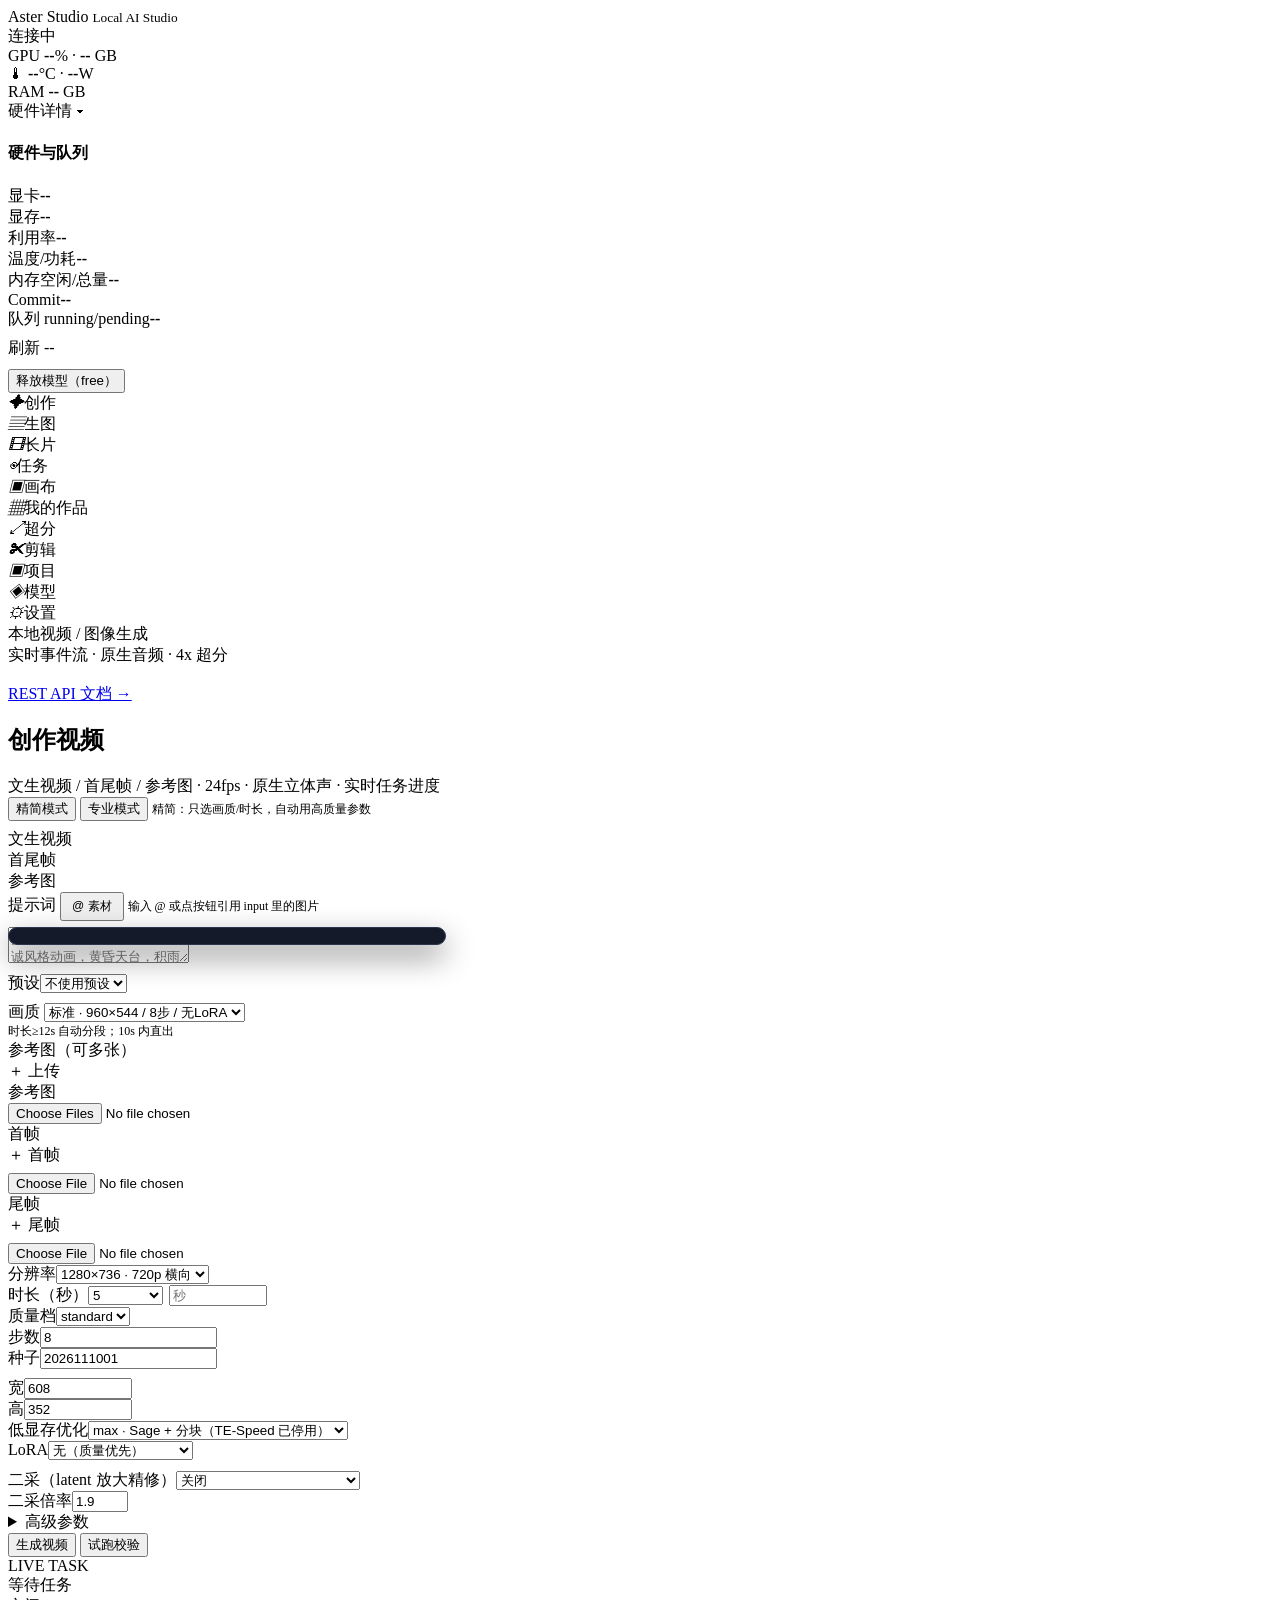
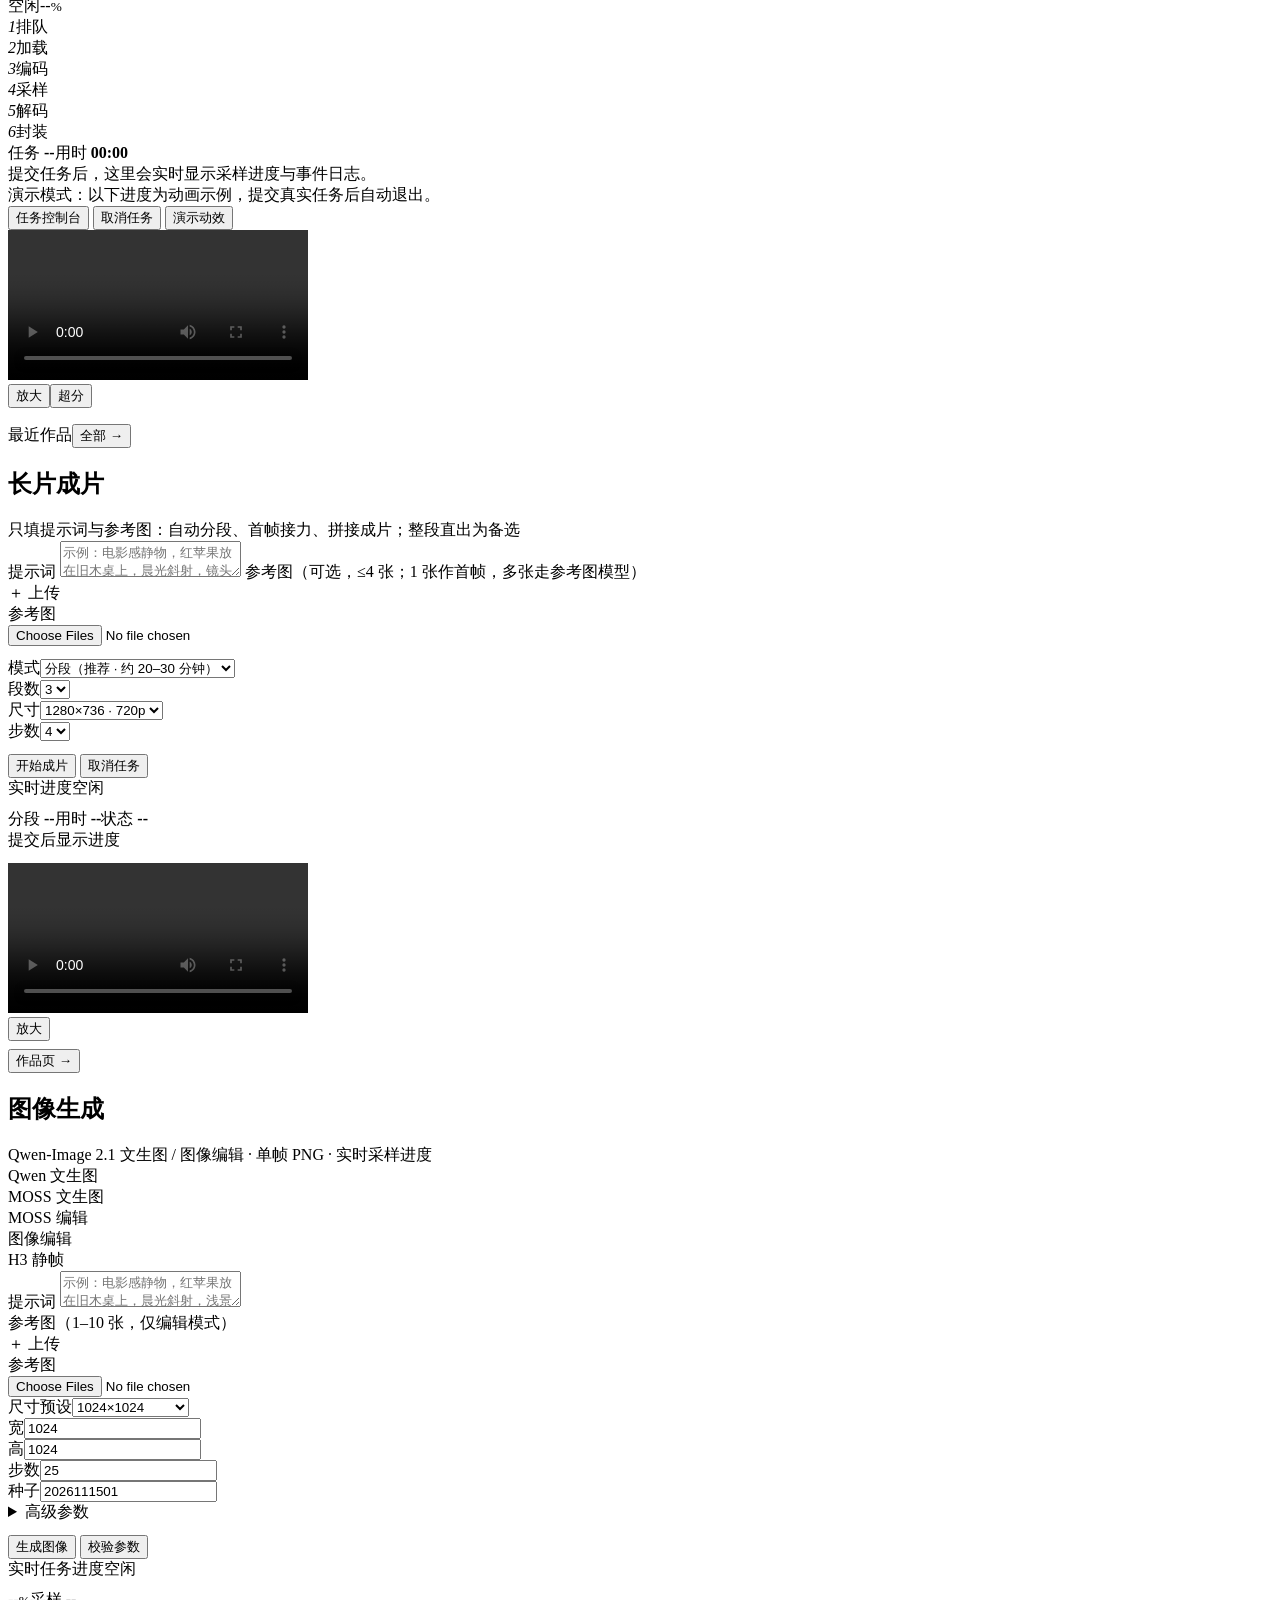
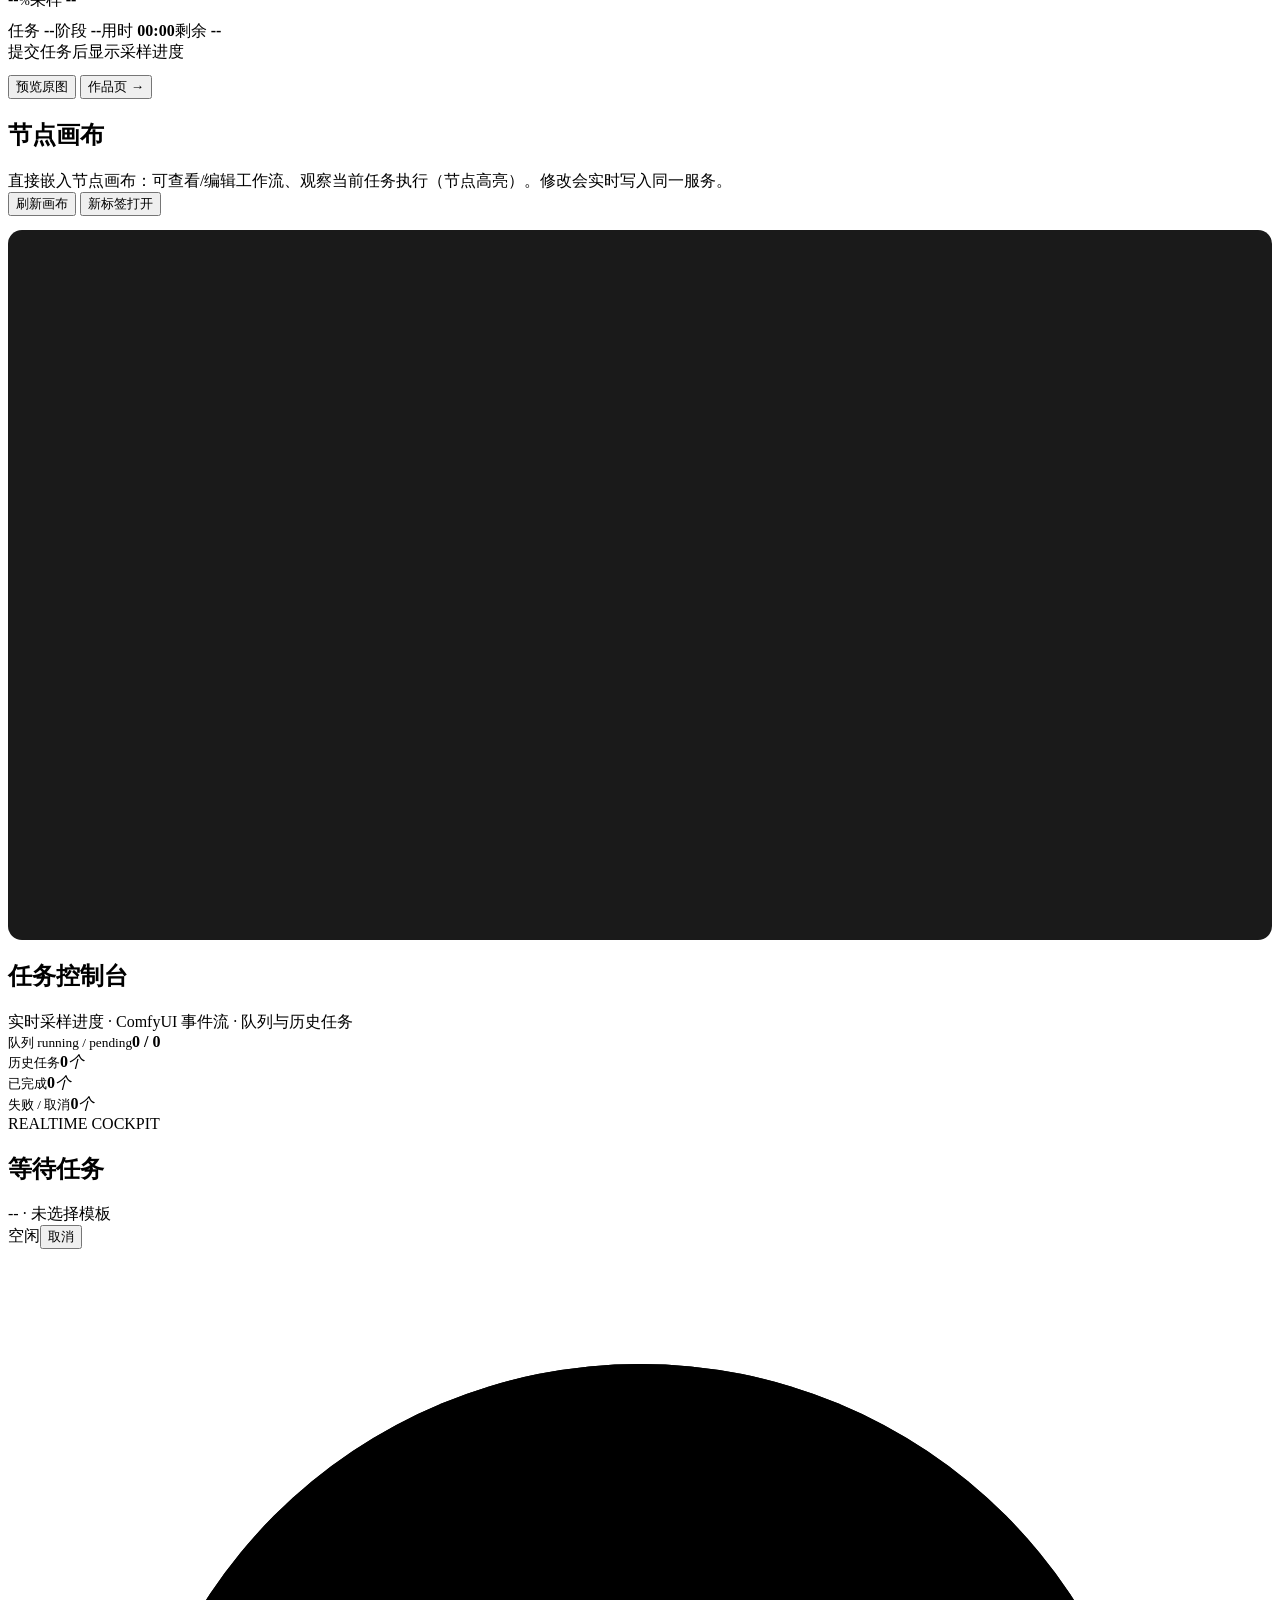
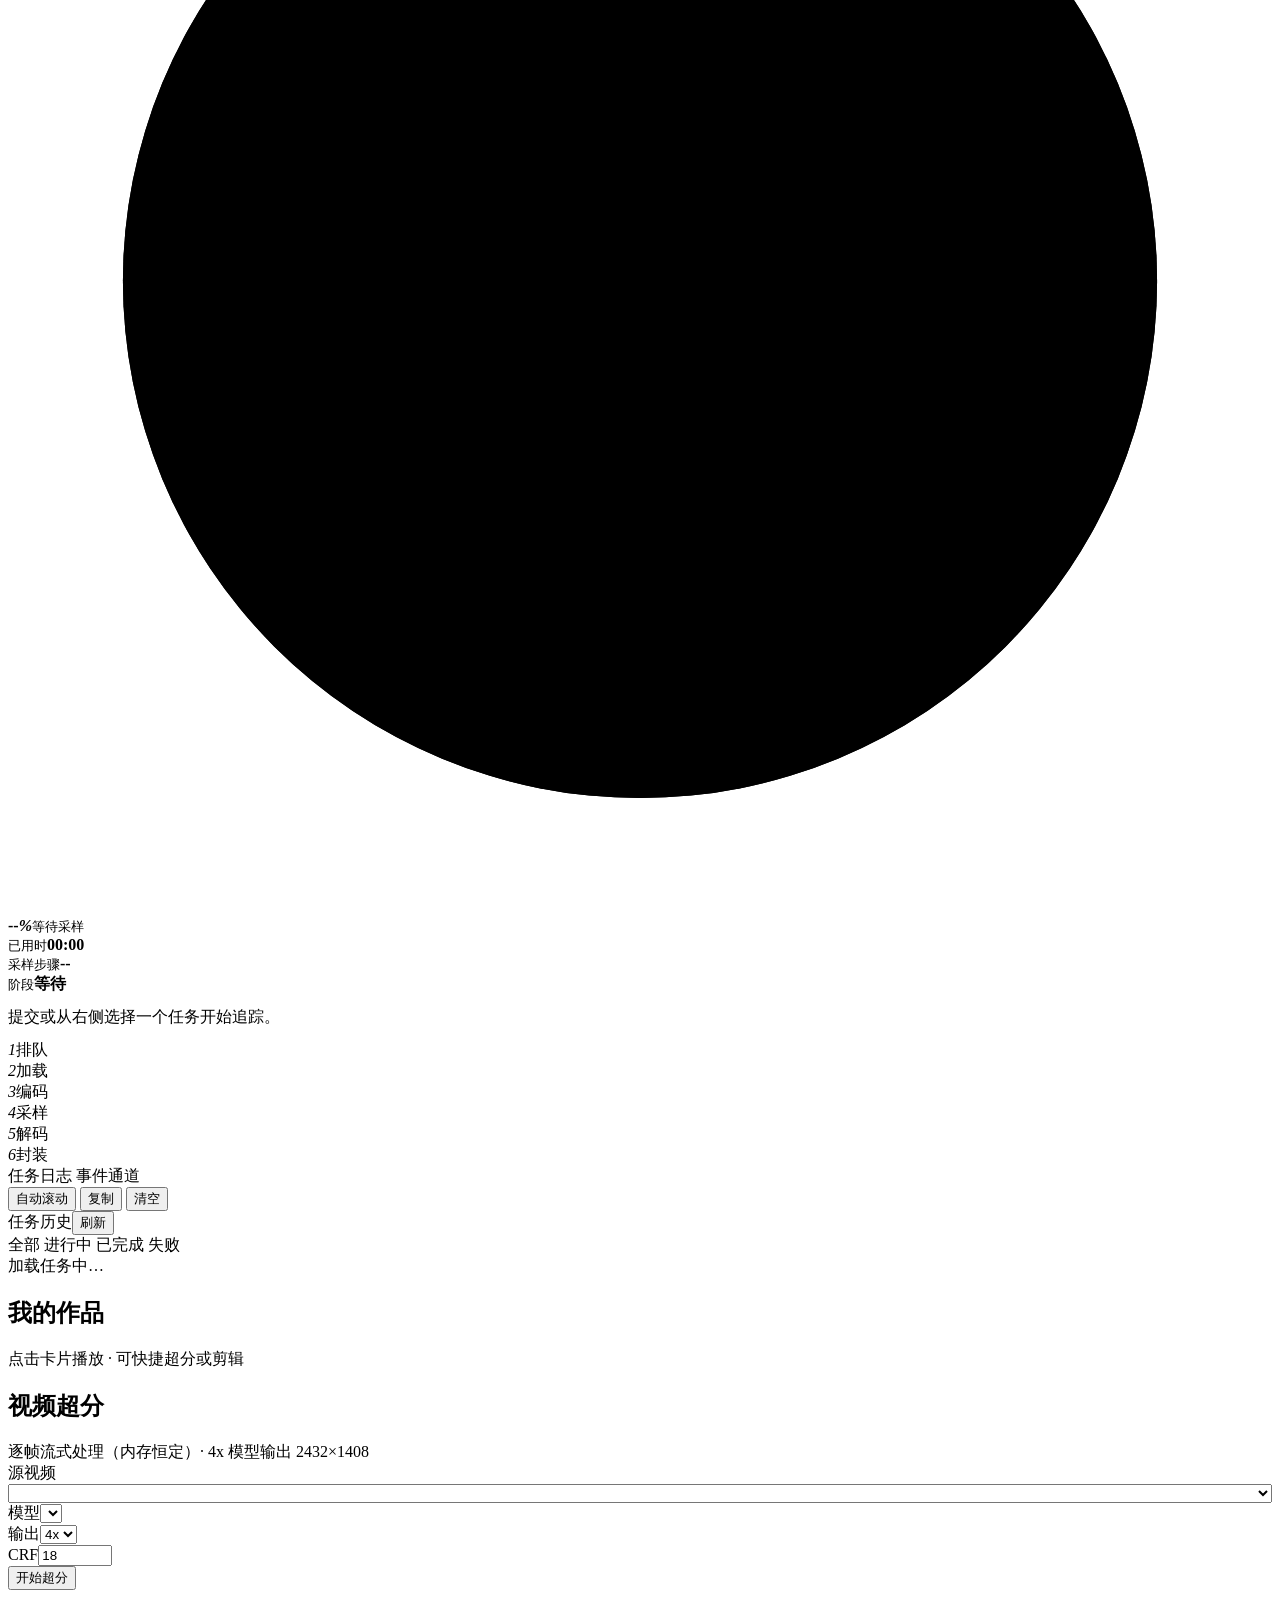
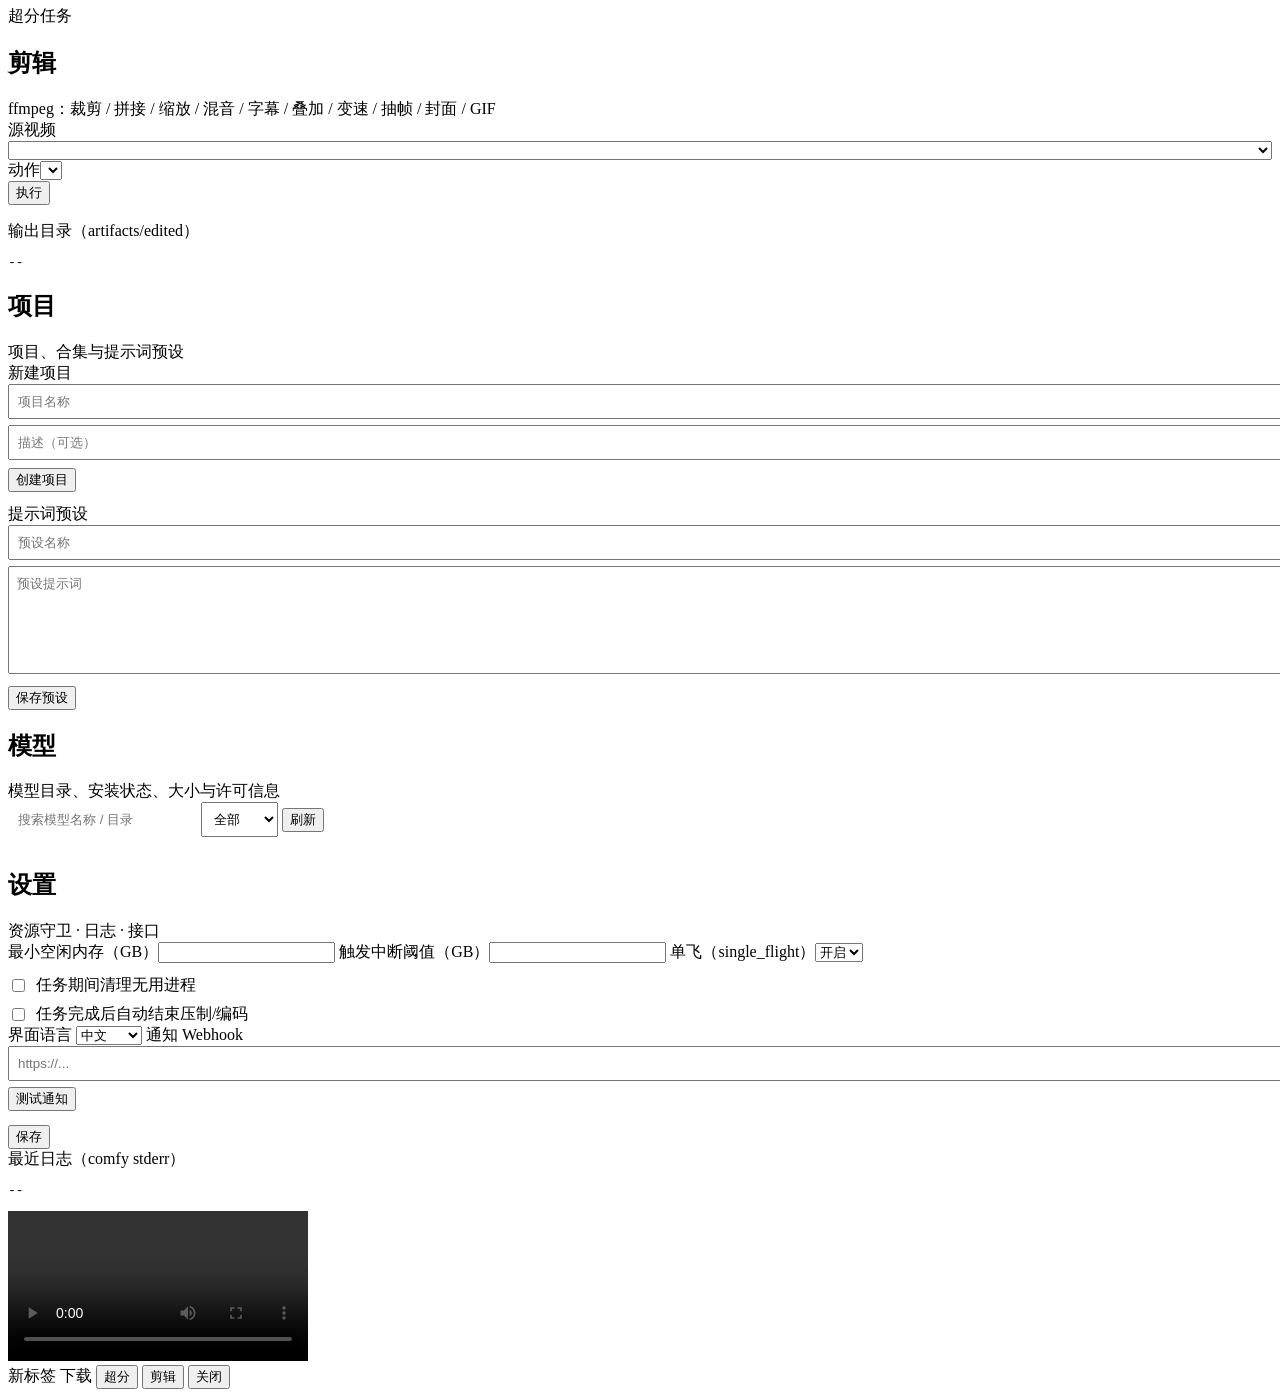
==== webapp/studio.html @ fa9f696c "Add modular frontend, priority queue, model marketplace, projects, presets, i18n and notifications" ====
<!DOCTYPE html>
<html lang="zh-CN">
<head>
<meta charset="utf-8">
<meta name="viewport" content="width=device-width,initial-scale=1">
<title>Aster Studio · 本地生成工作台</title>
<link rel="icon" href="data:image/svg+xml,%3Csvg xmlns='http://www.w3.org/2000/svg' viewBox='0 0 64 64'%3E%3Cdefs%3E%3ClinearGradient id='g' x1='0' y1='0' x2='1' y2='1'%3E%3Cstop stop-color='%236c5ce7'/%3E%3Cstop offset='1' stop-color='%234f8cff'/%3E%3C/linearGradient%3E%3C/defs%3E%3Crect width='64' height='64' rx='16' fill='url(%23g)'/%3E%3Cpath d='M25 20l20 12-20 12z' fill='white'/%3E%3C/svg%3E">
<link rel="stylesheet" href="/static/studio.css">
</head>
<body>
<header>
  <div class="hwrap">
    <div class="logo"><i></i>Aster Studio <small>Local AI Studio</small></div>
    <div class="hw">
      <div class="pill"><span class="dot" id="stDot"></span><span id="stText">连接中</span></div>
      <div class="pill" id="taskPill" style="display:none" onclick="setTab('tasks')"><span class="minispin"></span><b id="taskPillText">生成中</b></div>
      <div class="pill">GPU <b id="gUtil">--</b>% · <b id="gVram">--</b> GB</div>
      <div class="pill tempPill">🌡 <b id="gTemp">--</b>°C · <b id="gPower">--</b>W</div>
      <div class="pill">RAM <b id="gRam">--</b> GB</div>
      <div class="pill hwbtn" onclick="document.getElementById('hwpanel').classList.toggle('on')">硬件详情 ▾</div>
      <div class="pill" id="taskStatusPill" style="display:none;cursor:pointer" onclick="setTab('tasks')">任务 <b id="taskStatusText">--</b></div>
    </div>
  </div>
  <div class="hwpanel" id="hwpanel">
    <h4>硬件与队列</h4>
    <div class="hwrow"><span>显卡</span><b id="hpName">--</b></div>
    <div class="hwrow"><span>显存</span><b id="hpVram">--</b></div>
    <div class="hwrow"><span>利用率</span><b id="hpUtil">--</b></div>
    <div class="hwrow"><span>温度/功耗</span><b id="hpTP">--</b></div>
    <div class="hwrow"><span>内存空闲/总量</span><b id="hpRam">--</b></div>
    <div class="hwrow"><span>Commit</span><b id="hpCommit">--</b></div>
    <div class="hwrow"><span>队列 running/pending</span><b id="hpQueue">--</b></div>
    <div class="bar"><i id="hpBar"></i></div>
    <div class="muted" style="margin-top:8px">刷新 <span id="hpTime">--</span></div>
    <div class="row" style="margin-top:10px"><button class="btn sm" onclick="freeModels()">释放模型（free）</button><span class="muted" id="freeMsg"></span></div>
  </div>
</header>

<div class="app">
  <nav class="side">
    <div class="item on" data-tab="create"><em>✦</em>创作</div>
    <div class="item" data-tab="image"><em>▤</em>生图</div>
      <div class="item" data-tab="film"><em>🎞</em>长片</div>
    <div class="item" data-tab="tasks"><em>◉</em>任务<span class="navdot" id="navDot"></span></div>
    <div class="item" data-tab="canvas"><em>▣</em>画布</div>
    <div class="item" data-tab="gallery"><em>▦</em>我的作品</div>
    <div class="item" data-tab="upscale"><em>⤢</em>超分</div>
    <div class="item" data-tab="edit"><em>✂</em>剪辑</div>
    <div class="item" data-tab="projects"><em>▣</em>项目</div>
    <div class="item" data-tab="models"><em>◈</em>模型</div>
    <div class="item" data-tab="settings"><em>⚙</em>设置</div>
    <div class="hint">本地视频 / 图像生成<br>实时事件流 · 原生音频 · 4x 超分<br><br><a href="/docs" target="_blank">REST API 文档 →</a></div>
  </nav>
  <main>
    <!-- 创作 -->
    <section class="view on" id="view-create">
      <h1>创作视频</h1>
      <div class="sub">文生视频 / 首尾帧 / 参考图 · 24fps · 原生立体声 · 实时任务进度</div>
      <div class="grid2">
        <div class="card">
          <div class="row" id="uiMode" style="margin-bottom:8px">
            <button class="btn primary" type="button" data-ui="simple">精简模式</button>
            <button class="btn" type="button" data-ui="advanced">专业模式</button>
            <span class="muted" style="font-size:12px">精简：只选画质/时长，自动用高质量参数</span>
          </div>
          <div class="modes">
            <div class="m on" data-mode="t2v">文生视频</div>
            <div class="m" data-mode="fl2v">首尾帧</div>
            <div class="m" data-mode="r2v">参考图</div>
          </div>
          <div class="row" style="align-items:center;margin-bottom:6px">
            <label class="lab" style="margin:0">提示词</label>
            <button class="btn" id="atBtn" type="button" style="padding:4px 10px;font-size:12px">@ 素材</button>
            <span class="muted" style="font-size:12px">输入 @ 或点按钮引用 input 里的图片</span>
          </div>
          <div id="atPop" class="hidden" style="position:fixed;z-index:80;width:420px;max-height:260px;overflow:auto;background:#151a2b;border:1px solid #2c3550;border-radius:10px;padding:8px;display:grid;grid-template-columns:repeat(3,1fr);gap:8px;box-shadow:0 12px 30px rgba(0,0,0,.45)"></div>
          <textarea id="prompt" oninput="maybeAt()" onkeyup="maybeAt()" placeholder="描述你想要的画面：如 新海诚风格动画，黄昏天台，积雨云与夕阳光束，白裙少女倚栏远望，镜头缓慢推进…"></textarea>
          <div class="chips" id="chips"></div>
          <div class="row" style="margin-top:6px"><label class="lab" style="margin:0">预设</label><select id="presetSel" style="flex:1"><option value="">不使用预设</option></select></div>
          <div id="simpleRow" class="dgrid" style="margin-top:8px">
            <div><label class="lab">画质</label>
              <select id="simpleQuality">
                <option value="standard" selected>标准 · 960×544 / 8步 / 无LoRA</option>
                <option value="high">高质量 · 720p / 8步 / 无LoRA</option>
                <option value="fast">快速 · 608×352 / 4步 / Turbo</option>
              </select>
            </div>
            <div class="muted" style="align-self:end;font-size:12px">时长≥12s 自动分段；10s 内直出</div>
          </div>

          <div id="imgArea" class="hidden">
            <label class="lab">参考图（可多张）</label>
            <div class="up">
              <div class="upbox" id="refUp">＋ 上传<br>参考图</div>
              <div class="thumbs" id="refThumbs"></div>
              <input type="file" id="refFile" accept="image/*" multiple class="hidden">
            </div>
          </div>

          <div id="frameArea" class="hidden">
            <div class="up">
              <div><label class="lab">首帧</label><div class="upbox" id="firstUp">＋ 首帧</div><div class="thumbs" id="firstThumb" style="margin-top:7px"></div><input type="file" id="firstFile" accept="image/*" class="hidden"></div>
              <div><label class="lab">尾帧</label><div class="upbox" id="lastUp">＋ 尾帧</div><div class="thumbs" id="lastThumb" style="margin-top:7px"></div><input type="file" id="lastFile" accept="image/*" class="hidden"></div>
            </div>
          </div>

          <div class="dgrid">
            <div><label class="lab">分辨率</label><select id="resPreset">
              <option value="608x352">608×352 · 360p 横向</option>
              <option value="352x608">352×608 · 360p 竖向</option>
              <option value="960x544">960×544 · 540p 横向</option>
              <option value="544x960">544×960 · 540p 竖向</option>
              <option value="1024x576">1024×576 · 576p 横向</option>
              <option value="576x1024">576×1024 · 576p 竖向</option>
              <option value="1280x736" selected>1280×736 · 720p 横向</option>
              <option value="736x1280">736×1280 · 720p 竖向</option>
              <option value="custom">自定义…</option>
            </select></div>
            <div><label class="lab">时长（秒）</label><select id="dur"><option>5</option><option>10</option><option>15</option><option value="custom">自定义…</option></select><input id="durCustom" type="number" min="1" max="120" step="0.5" placeholder="秒" class="hidden" style="width:90px;margin-left:6px"></div>
            <div><label class="lab">质量档</label><select id="profile"><option value="draft">draft</option><option value="standard" selected>standard</option><option value="high">high</option></select></div>
            <div><label class="lab">步数</label><input id="steps" type="number" value="8" min="1"></div>
            <div><label class="lab">种子</label><input id="seed" type="number" value="2026111001"></div>
          </div>
          <div class="row hidden" id="customRes" style="margin-top:9px"><div><label class="lab">宽</label><input id="cw" type="number" value="608" style="width:100px"></div><div><label class="lab">高</label><input id="ch" type="number" value="352" style="width:100px"></div></div>
          <div class="dgrid">
            <div><label class="lab">低显存优化</label><select id="optimize"><option value="max">max · Sage + 分块（TE-Speed 已停用）</option><option value="lowmem">lowmem · 分块降显存</option><option value="sage">sage · SageAttention</option><option value="off">off · 关闭</option></select></div>
            <div><label class="lab">LoRA</label><select id="lora"><option value="none" selected>无（质量优先）</option><option value="minimax_h3\minimax_h3_fl2v_lightx2v_turbo_4step_v0.1_comfy.safetensors">4step Turbo（快速）</option><option value="minimax_h3\minimax_h3_fl2v_turbo_8step_v1.0_comfyui_bf16.safetensors">8step Turbo</option></select></div>
          </div>
          <div class="dgrid" style="margin-top:10px">
            <div><label class="lab">二采（latent 放大精修）</label><select id="twoPass"><option value="0">关闭</option><option value="1">开启（约 1.9×，≤0.82MP）</option></select></div>
            <div><label class="lab">二采倍率</label><input id="twoPassScale" type="number" value="1.9" min="1.1" max="4" step="0.1"></div>
          </div>
          <details class="details">
            <summary>高级参数</summary>
            <div class="dgrid">
              <div><label class="lab">采样器</label><input id="sampler" placeholder="res_multistep"></div>
              <div><label class="lab">调度器</label><input id="scheduler" placeholder="simple"></div>
              <div><label class="lab">LoRA 强度</label><input id="loraStrength" type="number" step="0.05" placeholder="默认"></div>
              <div><label class="lab">参考图尺寸</label><input id="refSize" placeholder="默认"></div>
              <div><label class="lab">UNet</label><select id="unetSel"></select></div>
              <div><label class="lab">CLIP</label><select id="clipSel"></select></div>
              <div><label class="lab">VAE</label><select id="vaeSel"></select></div>
              <div><label class="lab">Attention 分块</label><input id="headChunks" type="number" value="4"></div>
              <div><label class="lab">FF 分块</label><input id="ffChunks" type="number" value="2"></div>
              <div><label class="lab">FF 序列阈值</label><input id="ffSeq" type="number" value="4096"></div>
              <div><label class="lab">TE 加速设备</label><input id="teDevice" value="auto"></div>
            </div>
          </details>

          <div class="genbar">
            <button class="btn primary" id="genBtn" onclick="submitGenerate()">生成视频</button>
            <button class="btn" onclick="planPreview()">试跑校验</button>
            <span class="grow" id="genMsg"></span>
            <span class="muted" id="planMsg"></span>
          </div>
        </div>

        <div class="col-right">
          <div class="card live-card" id="liveMini">
            <div class="live-head">
              <div>
                <div class="eyebrow">LIVE TASK</div>
                <div class="livestate"><span class="livedot" data-live="dot"></span><span data-live="state">等待任务</span></div>
              </div>
              <div class="row"><span class="badge wait" data-live="badge">空闲</span><span class="livenum"><span data-live="pct">--</span><small>%</small></span></div>
            </div>
            <div class="track" data-live="track"><i data-live="bar"></i></div>
            <div class="stages" data-live="stages" style="--p:0">
              <div class="stage-step" data-stage-step="queue"><i>1</i><span>排队</span></div>
              <div class="stage-step" data-stage-step="load"><i>2</i><span>加载</span></div>
              <div class="stage-step" data-stage-step="encode"><i>3</i><span>编码</span></div>
              <div class="stage-step" data-stage-step="sample"><i>4</i><span>采样</span></div>
              <div class="stage-step" data-stage-step="decode"><i>5</i><span>解码</span></div>
              <div class="stage-step" data-stage-step="save"><i>6</i><span>封装</span></div>
            </div>
            <div class="kvline"><span>任务 <b data-live="id">--</b></span><span>用时 <b data-live="elapsed">00:00</b></span></div>
            <div class="live-sub"><span class="spark"></span><span data-live="detail">提交任务后，这里会实时显示采样进度与事件日志。</span></div>
            <div class="mini-log" data-log="mini"></div>
            <div class="demo-note" data-live="demoNote">演示模式：以下进度为动画示例，提交真实任务后自动退出。</div>
            <div class="live-actions">
              <button class="btn sm" onclick="setTab('tasks')">任务控制台</button>
              <button class="btn sm" data-live="cancel" onclick="cancelActive()">取消任务</button>
              <button class="btn sm ghost" onclick="startDemo()">演示动效</button>
            </div>
            <div class="result-strip" data-live="result">
              <video data-live="video" controls playsinline></video>
              <img data-live="image" alt="" style="display:none;max-height:260px;border-radius:10px">
              <div class="result-actions"><button class="btn xs" onclick="openPlayer(S.curOutput)">放大</button><button class="btn xs" onclick="upscaleFromPath(S.curOutput)">超分</button></div>
            </div>
          </div>

          <div class="card" style="margin-top:16px">
            <div class="row" style="justify-content:space-between"><label class="lab" style="margin:0">最近作品</label><button class="btn sm" onclick="setTab('gallery')">全部 →</button></div>
            <div class="mini" id="recent"></div>
          </div>
        </div>
      </div>
    </section>

    <!-- 长片成片 -->
    <section class="view" id="view-film">
      <h1>长片成片</h1>
      <div class="sub">只填提示词与参考图：自动分段、首帧接力、拼接成片；整段直出为备选</div>
      <div class="grid2">
        <div class="card">
          <label class="lab">提示词</label>
          <textarea id="fprompt" placeholder="示例：电影感静物，红苹果放在旧木桌上，晨光斜射，镜头缓慢推进，连贯长镜头"></textarea>
          <label class="lab" style="margin-top:10px">参考图（可选，≤4 张；1 张作首帧，多张走参考图模型）</label>
          <div class="up"><div class="upbox" id="frefUp">＋ 上传<br>参考图</div><div class="thumbs" id="frefThumbs"></div><input type="file" id="frefFile" accept="image/*" multiple class="hidden"></div>
          <div class="dgrid" style="margin-top:12px">
            <div><label class="lab">模式</label><select id="fmode">
              <option value="seg">分段（推荐 · 约 20–30 分钟）</option>
              <option value="single">整段直出（约 45–60 分钟）</option>
            </select></div>
            <div><label class="lab">段数</label><select id="fseg"><option>3</option><option>2</option><option>4</option></select></div>
            <div><label class="lab">尺寸</label><select id="fsize">
              <option value="1280x736">1280×736 · 720p</option>
              <option value="1024x576">1024×576</option>
              <option value="608x352">608×352</option>
            </select></div>
            <div><label class="lab">步数</label><select id="fsteps"><option>4</option><option>6</option><option>8</option></select></div>
          </div>
          <div class="row" style="margin-top:12px;align-items:center;gap:8px">
            <button class="btn primary" id="fstart" onclick="startFilm()">开始成片</button>
            <button class="btn" onclick="cancelFilm()">取消任务</button>
            <span class="muted" id="fmsg" style="flex:1;min-width:0"></span>
          </div>
        </div>
        <div class="card">
          <div class="row" style="justify-content:space-between"><label class="lab" style="margin:0">实时进度</label><span class="badge wait" id="fbadge">空闲</span></div>
          <div class="track" style="margin-top:10px"><i id="fbar" style="width:0%"></i></div>
          <div class="kvline" style="margin-top:10px"><span>分段 <b id="fsegNow">--</b></span><span>用时 <b id="felapsed">--</b></span><span>状态 <b id="fstate">--</b></span></div>
          <div class="live-sub"><span class="spark"></span><span id="fdetail">提交后显示进度</span></div>
          <div class="result-strip" id="fresult" style="margin-top:12px">
            <video id="fvideo" controls playsinline></video>
            <div class="result-actions"><button class="btn xs" onclick="openPlayer(F.output)">放大</button></div>
          </div>
          <div class="row" style="margin-top:8px"><button class="btn xs" onclick="setTab('gallery')">作品页 →</button></div>
        </div>
      </div>
    </section>

    <!-- 任务中心 -->
    <!-- 图像生成（专用页面） -->
    <section class="view" id="view-image">
      <h1>图像生成</h1>
      <div class="sub">Qwen-Image 2.1 文生图 / 图像编辑 · 单帧 PNG · 实时采样进度</div>
      <div class="grid2">
        <div class="card">
          <div class="modes" id="imgModes">
            <div class="m on" data-imode="qwen_image">Qwen 文生图</div>
            <div class="m" data-imode="moss_image">MOSS 文生图</div>
            <div class="m" data-imode="moss_image_edit">MOSS 编辑</div>
            <div class="m" data-imode="qwen_image_edit">图像编辑</div>
            <div class="m" data-imode="h3_image">H3 静帧</div>
          </div>
          <label class="lab" id="ipromptLab">提示词</label>
          <textarea id="iprompt" placeholder="示例：电影感静物，红苹果放在旧木桌上，晨光斜射，浅景深，胶片颗粒"></textarea>
          <div id="irefArea" class="hidden">
            <label class="lab">参考图（1–10 张，仅编辑模式）</label>
            <div class="up">
              <div class="upbox" id="irefUp">＋ 上传<br>参考图</div>
              <div class="thumbs" id="irefThumbs"></div>
              <input type="file" id="irefFile" accept="image/*" multiple class="hidden">
            </div>
          </div>
          <div class="dgrid">
            <div><label class="lab">尺寸预设</label><select id="ires">
              <option value="1024x1024">1024×1024</option>
              <option value="1536x1536">1536×1536</option>
              <option value="2048x2048">2048×2048 · 2K</option>
              <option value="768x768">768×768</option>
              <option value="1024x768">1024×768 · 横</option>
              <option value="768x1024">768×1024 · 竖</option>
              <option value="custom">自定义…</option>
            </select></div>
            <div><label class="lab">宽</label><input id="iw" type="number" value="1024" min="64" step="32"></div>
            <div><label class="lab">高</label><input id="ih" type="number" value="1024" min="64" step="32"></div>
            <div><label class="lab">步数</label><input id="isteps" type="number" value="25" min="1"></div>
            <div><label class="lab">种子</label><input id="iseed" type="number" value="2026111501"></div>
          </div>
          <details class="details">
            <summary>高级参数</summary>
            <div class="dgrid">
              <div><label class="lab">负面提示词（cfg=1 不生效）</label><input id="ineg"></div>
              <div><label class="lab">采样器</label><input id="isampler" placeholder="euler"></div>
              <div><label class="lab">调度器</label><input id="ischedule" placeholder="simple"></div>
              <div><label class="lab">CFG（MOSS）</label><input id="icfg" type="number" value="2.5" min="1" max="10" step="0.1" disabled></div>
              <div><label class="lab">LoRA</label><input id="ilora" placeholder="可选（相对 loras 目录）"></div>
              <div><label class="lab">LoRA 强度</label><input id="ilorastr" type="number" step="0.05" placeholder="1.0"></div>
              <div><label class="lab">UNet</label><select id="iunet"></select></div>
              <div><label class="lab">CLIP</label><select id="iclips"></select></div>
              <div><label class="lab">VAE</label><select id="ivaes"></select></div>
              <div><label class="lab">KV cache 设备（编辑）</label><select id="icacheDev"><option value="cpu" selected>cpu · 省显存</option><option value="auto">auto</option><option value="gpu">gpu</option><option value="off">off · 最慢</option></select></div>
              <div><label class="lab">KV cache 精度（编辑）</label><select id="icacheDT"><option value="int8" selected>int8</option><option value="default">default</option><option value="int4">int4</option></select></div>
            </div>
          </details>
          <div class="row" style="margin-top:12px;gap:8px;align-items:center">
            <button class="btn" id="igenBtn" onclick="submitImage()">生成图像</button>
            <button class="btn ghost" onclick="planImage()">校验参数</button>
            <span class="muted" id="igenMsg" style="flex:1;min-width:0"></span>
          </div>
        </div>
        <div class="card">
          <div class="row" style="justify-content:space-between"><label class="lab" style="margin:0">实时任务进度</label><span class="badge wait" data-live="badge">空闲</span></div>
          <div class="row" style="margin-top:10px;justify-content:space-between"><span class="livenum"><span data-live="pct">--</span><small>%</small></span><span class="muted">采样 <b data-live="sample">--</b></span></div>
          <div class="track" data-live="track"><i data-live="bar"></i></div>
          <div class="kvline" style="margin-top:10px"><span>任务 <b data-live="id">--</b></span><span>阶段 <b data-live="stage">--</b></span><span>用时 <b data-live="elapsed">00:00</b></span><span>剩余 <b id="ieta">--</b></span></div>
          <div class="live-sub"><span class="spark"></span><span data-live="detail">提交任务后显示采样进度</span></div>
          <div class="result-strip" data-live="result" style="margin-top:12px">
            <img data-live="image" alt="" style="display:none;max-width:100%;border-radius:10px">
            <video data-live="video" controls playsinline style="display:none"></video>
          </div>
          <div class="row" style="margin-top:8px;gap:8px">
            <button class="btn xs" onclick="openPlayer(S.curOutput)">预览原图</button>
            <button class="btn xs ghost" onclick="setTab('gallery')">作品页 →</button>
          </div>
          <div class="mini-log" data-log="mini"></div>
        </div>
      </div>
    </section>

    <section class="view" id="view-canvas">
      <div class="row" style="justify-content:space-between;align-items:flex-end;margin:18px 0 14px;flex-wrap:wrap;gap:12px">
        <div>
          <h1>节点画布</h1>
          <div class="muted">直接嵌入节点画布：可查看/编辑工作流、观察当前任务执行（节点高亮）。修改会实时写入同一服务。</div>
        </div>
        <div class="row" style="gap:8px">
          <button class="btn sm" onclick="reloadCanvas()">刷新画布</button>
          <button class="btn sm ghost" onclick="window.open('http://127.0.0.1:8188/','_blank')">新标签打开</button>
        </div>
      </div>
      <div class="card" style="padding:0;overflow:hidden;border-radius:14px">
        <iframe id="comfyCanvas" title="节点画布" style="width:100%;height:calc(100vh - 190px);border:0;display:block;background:#1a1a1a"></iframe>
      </div>
    </section>

    <section class="view" id="view-tasks">
      <h1>任务控制台</h1><div class="sub">实时采样进度 · ComfyUI 事件流 · 队列与历史任务</div>
      <div class="statgrid">
        <div class="stat-card"><small>队列 running / pending</small><b id="tQueue">0 / 0</b></div>
        <div class="stat-card"><small>历史任务</small><b id="tTotal">0</b><em>个</em></div>
        <div class="stat-card"><small>已完成</small><b id="tDone">0</b><em>个</em></div>
        <div class="stat-card"><small>失败 / 取消</small><b id="tFail">0</b><em>个</em></div>
      </div>
      <div class="task-grid">
        <div class="card cockpit" data-live="cockpit">
          <div class="cockpit-top">
            <div>
              <div class="eyebrow">REALTIME COCKPIT</div>
              <h2><span data-live="state">等待任务</span></h2>
              <div class="cockpit-meta"><span data-live="id">--</span> · <span data-live="template">未选择模板</span></div>
            </div>
            <div class="row"><span class="badge wait" data-live="badge">空闲</span><button class="btn sm danger" data-live="cancel" onclick="cancelActive()">取消</button></div>
          </div>
          <div class="cockpit-grid">
            <div class="ring" data-live="ring">
              <svg viewBox="0 0 132 132" aria-hidden="true">
                <defs><linearGradient id="ringGrad" x1="0" y1="0" x2="1" y2="1"><stop offset="0" stop-color="#6c5ce7"/><stop offset=".58" stop-color="#4f8cff"/><stop offset="1" stop-color="#0fb9a0"/></linearGradient></defs>
                <circle class="ring-bg" cx="66" cy="66" r="54"></circle>
                <circle class="ring-fill" data-live="ringFill" cx="66" cy="66" r="54"></circle>
              </svg>
              <div class="ring-center"><b><span data-live="pct">--</span><i>%</i></b><small data-live="pctLabel">等待采样</small></div>
            </div>
            <div class="cockpit-main">
              <div class="kpis">
                <div class="kpi"><small>已用时</small><b data-live="elapsed">00:00</b></div>
                <div class="kpi"><small>采样步骤</small><b data-live="sample">--</b></div>
                <div class="kpi"><small>阶段</small><b data-live="stage">等待</b></div>
              </div>
              <div class="live-sub" style="margin-top:12px"><span class="spark"></span><span data-live="detail">提交或从右侧选择一个任务开始追踪。</span></div>
              <div class="track live-track" data-live="track" style="margin-top:12px"><i data-live="bar"></i></div>
            </div>
          </div>
          <div class="cockpit-stages">
            <div class="stages" data-live="stages" style="--p:0">
              <div class="stage-step" data-stage-step="queue"><i>1</i><span>排队</span></div>
              <div class="stage-step" data-stage-step="load"><i>2</i><span>加载</span></div>
              <div class="stage-step" data-stage-step="encode"><i>3</i><span>编码</span></div>
              <div class="stage-step" data-stage-step="sample"><i>4</i><span>采样</span></div>
              <div class="stage-step" data-stage-step="decode"><i>5</i><span>解码</span></div>
              <div class="stage-step" data-stage-step="save"><i>6</i><span>封装</span></div>
            </div>
          </div>
          <div class="console-shell">
            <div class="console-head">
              <span class="lights"><i></i><i></i><i></i></span>
              <span>任务日志</span>
              <span class="transport" data-live="transport">事件通道</span>
              <span class="grow"></span>
              <div class="console-controls">
                <button class="cbtn on" id="autoScrollBtn" onclick="toggleAutoScroll()">自动滚动</button>
                <button class="cbtn" onclick="copyLogs()">复制</button>
                <button class="cbtn" onclick="clearLogs()">清空</button>
              </div>
            </div>
            <div class="console" id="mainLog" data-log="main"></div>
          </div>
        </div>

        <div class="card">
          <div class="row" style="justify-content:space-between"><label class="lab" style="margin:0">任务历史</label><button class="btn sm ghost" onclick="loadTasks()">刷新</button></div>
          <div class="task-filters" id="taskFilters">
            <span class="tfilter on" data-filter="all">全部</span>
            <span class="tfilter" data-filter="running">进行中</span>
            <span class="tfilter" data-filter="completed">已完成</span>
            <span class="tfilter" data-filter="failed">失败</span>
          </div>
          <div class="tasklist" id="taskList"><div class="empty-state"><div class="orb"></div>加载任务中…</div></div>
        </div>
      </div>
    </section>

    <!-- 作品 -->
    <section class="view" id="view-gallery">
      <h1>我的作品</h1><div class="sub">点击卡片播放 · 可快捷超分或剪辑</div>
      <div class="chips" id="galleryFilters" style="margin-bottom:12px"></div>
      <div class="gallery" id="galleryGrid"></div>
      <div class="row" style="justify-content:center;margin-top:14px;gap:10px;align-items:center"><button class="btn sm ghost" id="galleryMore" onclick="loadGallery(false)" style="display:none">加载更多</button><span class="muted" id="galleryCount"></span></div>
    </section>

    <!-- 超分 -->
    <section class="view" id="view-upscale">
      <h1>视频超分</h1><div class="sub">逐帧流式处理（内存恒定）· 4x 模型输出 2432×1408</div>
      <div class="card">
        <div class="row">
          <div style="flex:1"><label class="lab">源视频</label><select id="uSrc" style="width:100%"></select></div>
          <div><label class="lab">模型</label><select id="uModel"></select></div>
          <div><label class="lab">输出</label><select id="uScale"><option value="0">4x</option><option value="3">3x</option><option value="2">2x</option></select></div>
          <div><label class="lab">CRF</label><input id="uCrf" type="number" value="18" style="width:66px"></div>
          <div style="align-self:end"><button class="btn primary" onclick="submitUpscale()">开始超分</button></div>
        </div>
        <div class="muted" id="uMsg" style="margin-top:8px"></div>
      </div>
      <div class="card" style="margin-top:16px"><label class="lab">超分任务</label><div class="joblist" id="uJobs"></div></div>
    </section>

    <!-- 剪辑 -->
    <section class="view" id="view-edit">
      <h1>剪辑</h1><div class="sub">ffmpeg：裁剪 / 拼接 / 缩放 / 混音 / 字幕 / 叠加 / 变速 / 抽帧 / 封面 / GIF</div>
      <div class="card">
        <div class="row">
          <div style="flex:1;min-width:220px"><label class="lab">源视频</label><select id="eSrc" style="width:100%"></select></div>
          <div><label class="lab">动作</label><select id="eAction"></select></div>
          <div style="align-self:end"><button class="btn primary" onclick="submitEdit()">执行</button></div>
        </div>
        <div class="row" id="eParams" style="margin-top:6px"></div>
        <div class="muted" id="eMsg" style="margin-top:8px"></div>
      </div>
      <div class="card" style="margin-top:16px"><label class="lab">输出目录（artifacts/edited）</label><pre id="eOut">--</pre></div>
    </section>

    <!-- 设置 -->
    <section class="view" id="view-projects">
      <h1>项目</h1><div class="sub">项目、合集与提示词预设</div>
      <div class="grid2">
        <div class="card">
          <label class="lab">新建项目</label>
          <input id="projName" placeholder="项目名称" style="width:100%;padding:8px;margin-bottom:6px">
          <input id="projDesc" placeholder="描述（可选）" style="width:100%;padding:8px;margin-bottom:8px">
          <button class="btn primary" id="projCreate">创建项目</button>
          <div id="projMsg" class="muted" style="font-size:12px;margin-top:8px"></div>
          <div id="projectList" style="margin-top:12px"></div>
        </div>
        <div class="card">
          <label class="lab">提示词预设</label>
          <input id="presetName" placeholder="预设名称" style="width:100%;padding:8px;margin-bottom:6px">
          <textarea id="presetPrompt" placeholder="预设提示词" style="width:100%;height:90px;padding:8px;margin-bottom:8px"></textarea>
          <button class="btn" id="presetCreate">保存预设</button>
          <div id="presetList" style="margin-top:12px"></div>
        </div>
      </div>
    </section>
    <section class="view" id="view-models">
      <h1>模型</h1><div class="sub">模型目录、安装状态、大小与许可信息</div>
      <div class="card">
        <div class="row" style="margin-bottom:12px">
          <input id="modelSearch" placeholder="搜索模型名称 / 目录" style="flex:1;padding:8px 10px;border:1px solid var(--line2);border-radius:8px">
          <select id="modelFilter" style="padding:8px"><option value="all">全部</option><option value="video">视频</option><option value="image">图像</option><option value="installed">已安装</option></select>
          <button class="btn" id="modelRefresh">刷新</button>
          <span class="muted" id="modelMsg"></span>
        </div>
        <div id="modelGrid" style="display:grid;grid-template-columns:repeat(auto-fill,minmax(260px,1fr));gap:12px"></div>
      </div>
    </section>
    <section class="view" id="view-settings">
      <h1>设置</h1><div class="sub">资源守卫 · 日志 · 接口</div>
      <div class="grid2">
        <div class="card">
          <label class="lab">最小空闲内存（GB）</label><input id="sMinRam" type="number" step="0.5">
          <label class="lab" style="margin-top:10px">触发中断阈值（GB）</label><input id="sTripRam" type="number" step="0.5">
          <label class="lab" style="margin-top:10px">单飞（single_flight）</label><select id="sSingle"><option value="true">开启</option><option value="false">关闭</option></select>
          <label style="display:flex;gap:8px;align-items:center;margin-top:12px"><input type="checkbox" id="sCleanup"> 任务期间清理无用进程</label>
          <label style="display:flex;gap:8px;align-items:center;margin-top:8px"><input type="checkbox" id="sAutoStop"> 任务完成后自动结束压制/编码</label>
          <label class="lab" style="margin-top:10px">界面语言</label>
          <select id="sLang"><option value="zh">中文</option><option value="en">English</option></select>
          <label class="lab" style="margin-top:10px">通知 Webhook</label>
          <input id="sWebhook" placeholder="https://..." style="width:100%;padding:8px">
          <button class="btn" id="notifyTest" type="button" style="margin-top:6px">测试通知</button>
          <div class="row" style="margin-top:14px"><button class="btn primary" onclick="saveSettings()">保存</button><span class="muted" id="sMsg"></span></div>
        </div>
        <div class="card"><label class="lab">最近日志（comfy stderr）</label><pre id="sLog">--</pre></div>
      </div>
    </section>
  </main>
  <div id="modeModal" style="display:none;position:fixed;inset:0;z-index:120;background:rgba(6,9,18,.78);backdrop-filter:blur(6px);align-items:center;justify-content:center;padding:20px">
    <div class="card" style="max-width:640px;width:100%;border:1px solid #2c3550;box-shadow:0 24px 60px rgba(0,0,0,.5)">
      <h1 style="margin:0 0 6px">首次启动</h1>
      <div class="sub" style="margin:0 0 18px">请选择遇到问题时的提示方式，之后可在设置里切换。</div>
      <div class="row" id="setupStep1" style="gap:14px;flex-wrap:wrap">
        <button class="btn primary mode-choice" style="flex:1;min-width:240px;padding:18px;text-align:left;display:flex;flex-direction:column;align-items:flex-start;gap:6px;white-space:normal;line-height:1.55;height:auto" data-style="easy">
          <b style="font-size:16px;display:block">易懂版</b>
          <span class="muted" style="font-size:12px">用白话说明哪里出了问题，并给出最简单的解决步骤</span>
        </button>
        <button class="btn mode-choice" style="flex:1;min-width:240px;padding:18px;text-align:left;display:flex;flex-direction:column;align-items:flex-start;gap:6px;white-space:normal;line-height:1.55;height:auto" data-style="pro">
          <b style="font-size:16px;display:block">专业版</b>
          <span class="muted" style="font-size:12px">显示错误码、具体路径与技术修复命令，适合熟悉环境的用户</span>
        </button>
      </div>
      <div id="modeHint" class="muted" style="margin-top:14px;font-size:12px"></div>
      <div id="setupStep2" class="hidden" style="margin-top:18px;border-top:1px solid #2c3550;padding-top:16px">
        <div id="setupProfile" class="muted" style="font-size:12px;line-height:1.6;margin-bottom:10px"></div>
        <label class="lab">主机模式</label>
        <select id="setupMode" style="width:100%;margin-bottom:10px">
          <option value="auto">自动（推荐）</option>
          <option value="low_vram">低显存优先</option>
          <option value="normal">标准</option>
          <option value="high">高性能</option>
        </select>
        <label class="lab">需要使用的模型</label>
        <div id="setupModels" style="display:grid;grid-template-columns:1fr 1fr;gap:6px;max-height:220px;overflow:auto;margin:6px 0 10px"></div>
        <div class="row" style="gap:8px">
          <button class="btn primary" type="button" id="setupSave">保存并进入</button>
          <button class="btn" type="button" id="setupDownload">下载所选</button>
          <span class="muted" id="setupMsg" style="font-size:12px"></span>
        </div>
      </div>
    </div>
  </div>
</div>

<div class="modal" id="modal" onclick="if(event.target.id==='modal')closeModal()">
  <div class="box">
    <video id="modalVideo" controls></video>
    <img id="modalImg" alt="" style="display:none;max-width:92vw;max-height:80vh;border-radius:10px">
    <div class="bar2"><b id="modalName" class="grow"></b><span id="modalCounter" class="muted" style="flex:none"></span>
      <a class="btn sm ghost" id="modalOpen" target="_blank" rel="noopener">新标签</a>
      <a class="btn sm" id="modalDl" download>下载</a>
      <button class="btn sm" onclick="upscaleFromPath(currentModalPath)">超分</button>
      <button class="btn sm" onclick="gotoEdit(currentModalPath)">剪辑</button>
      <button class="btn sm" onclick="closeModal()">关闭</button>
    </div>
  </div>
</div>
<div id="toast"></div>

<script src="/static/studio.js"></script>
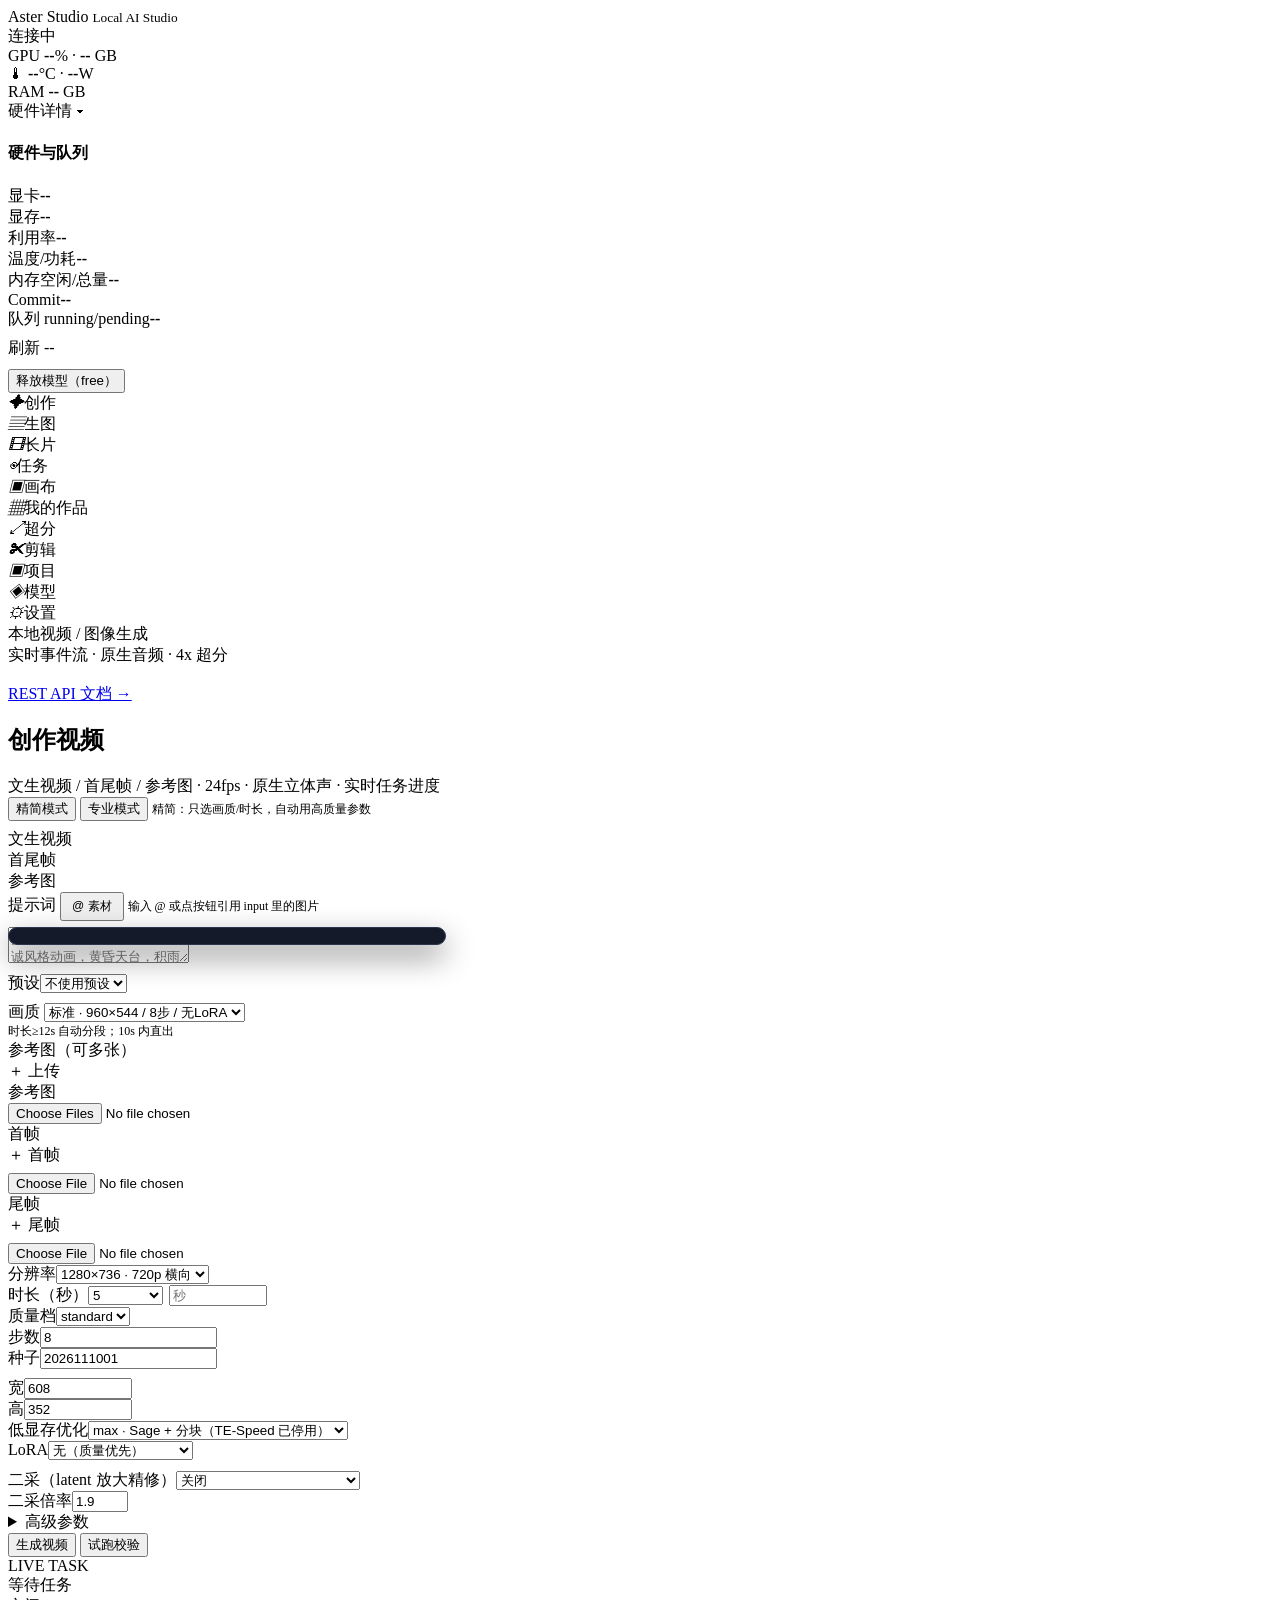
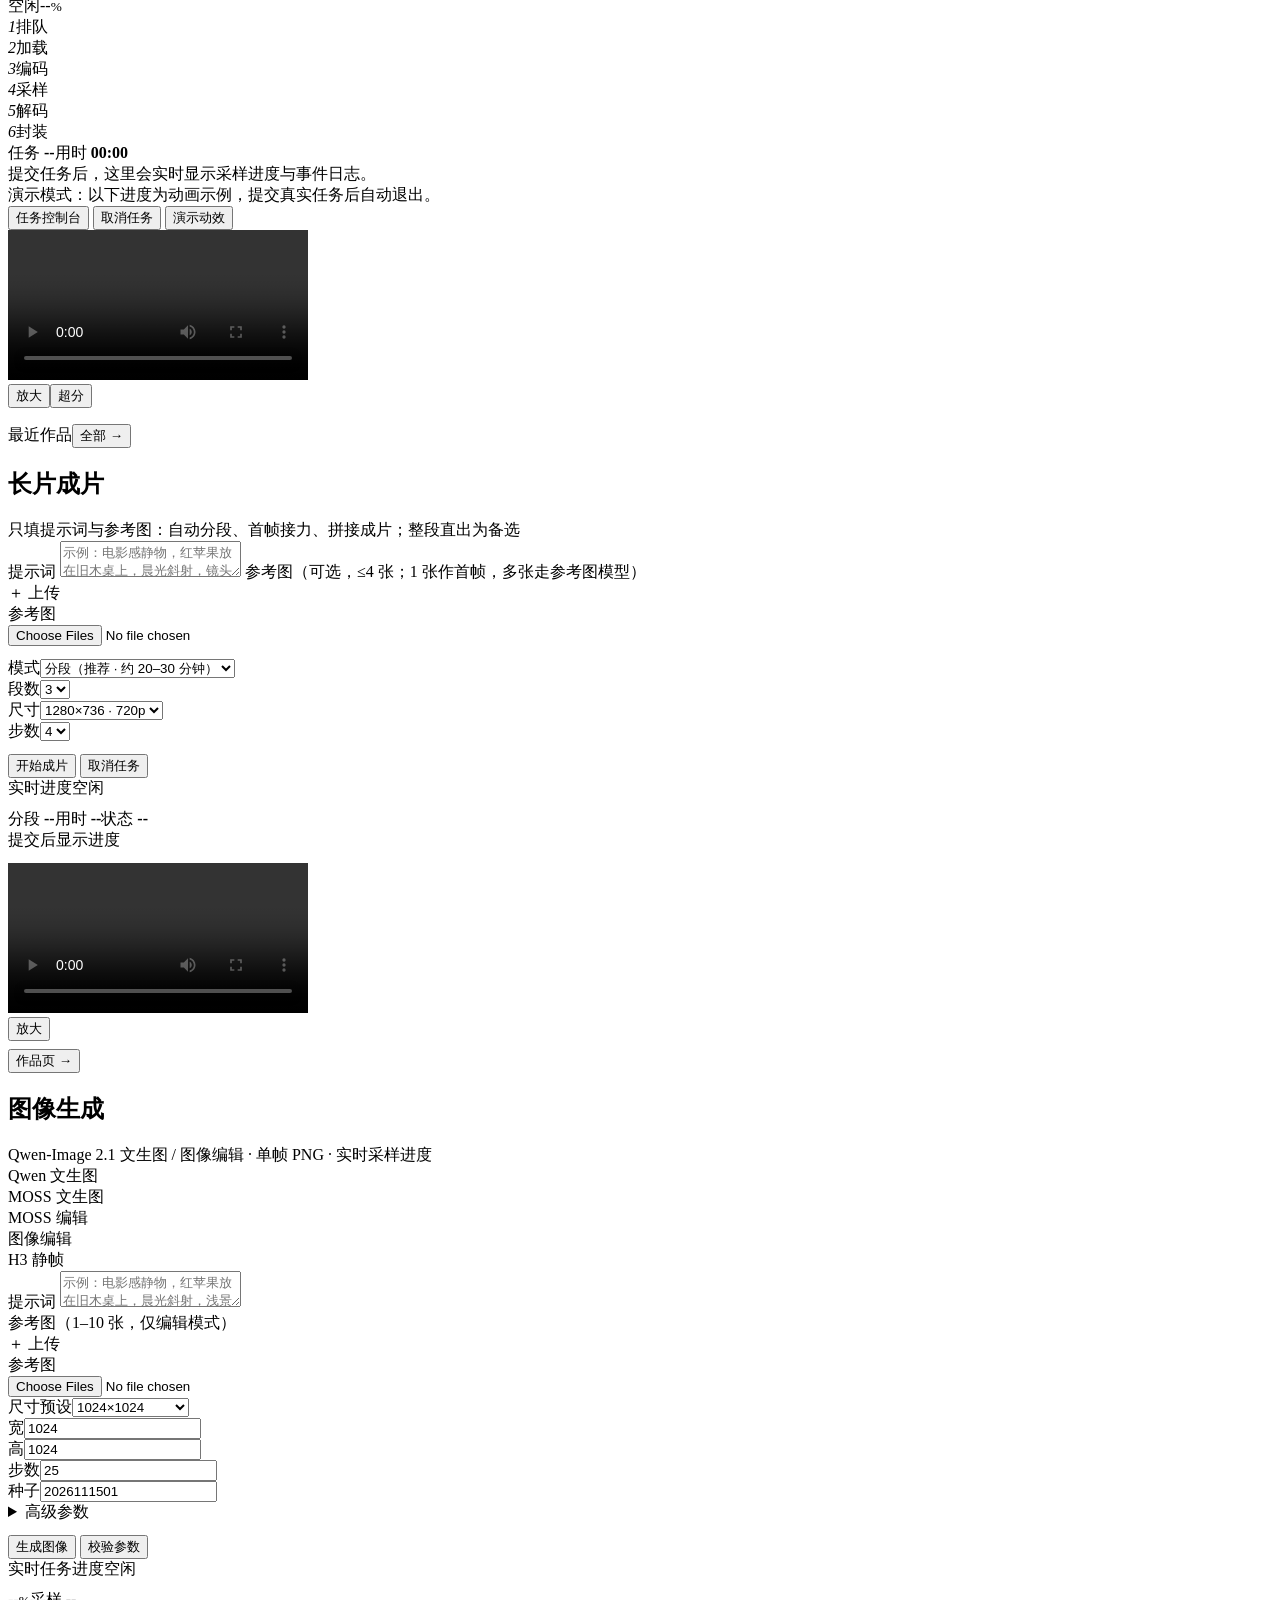
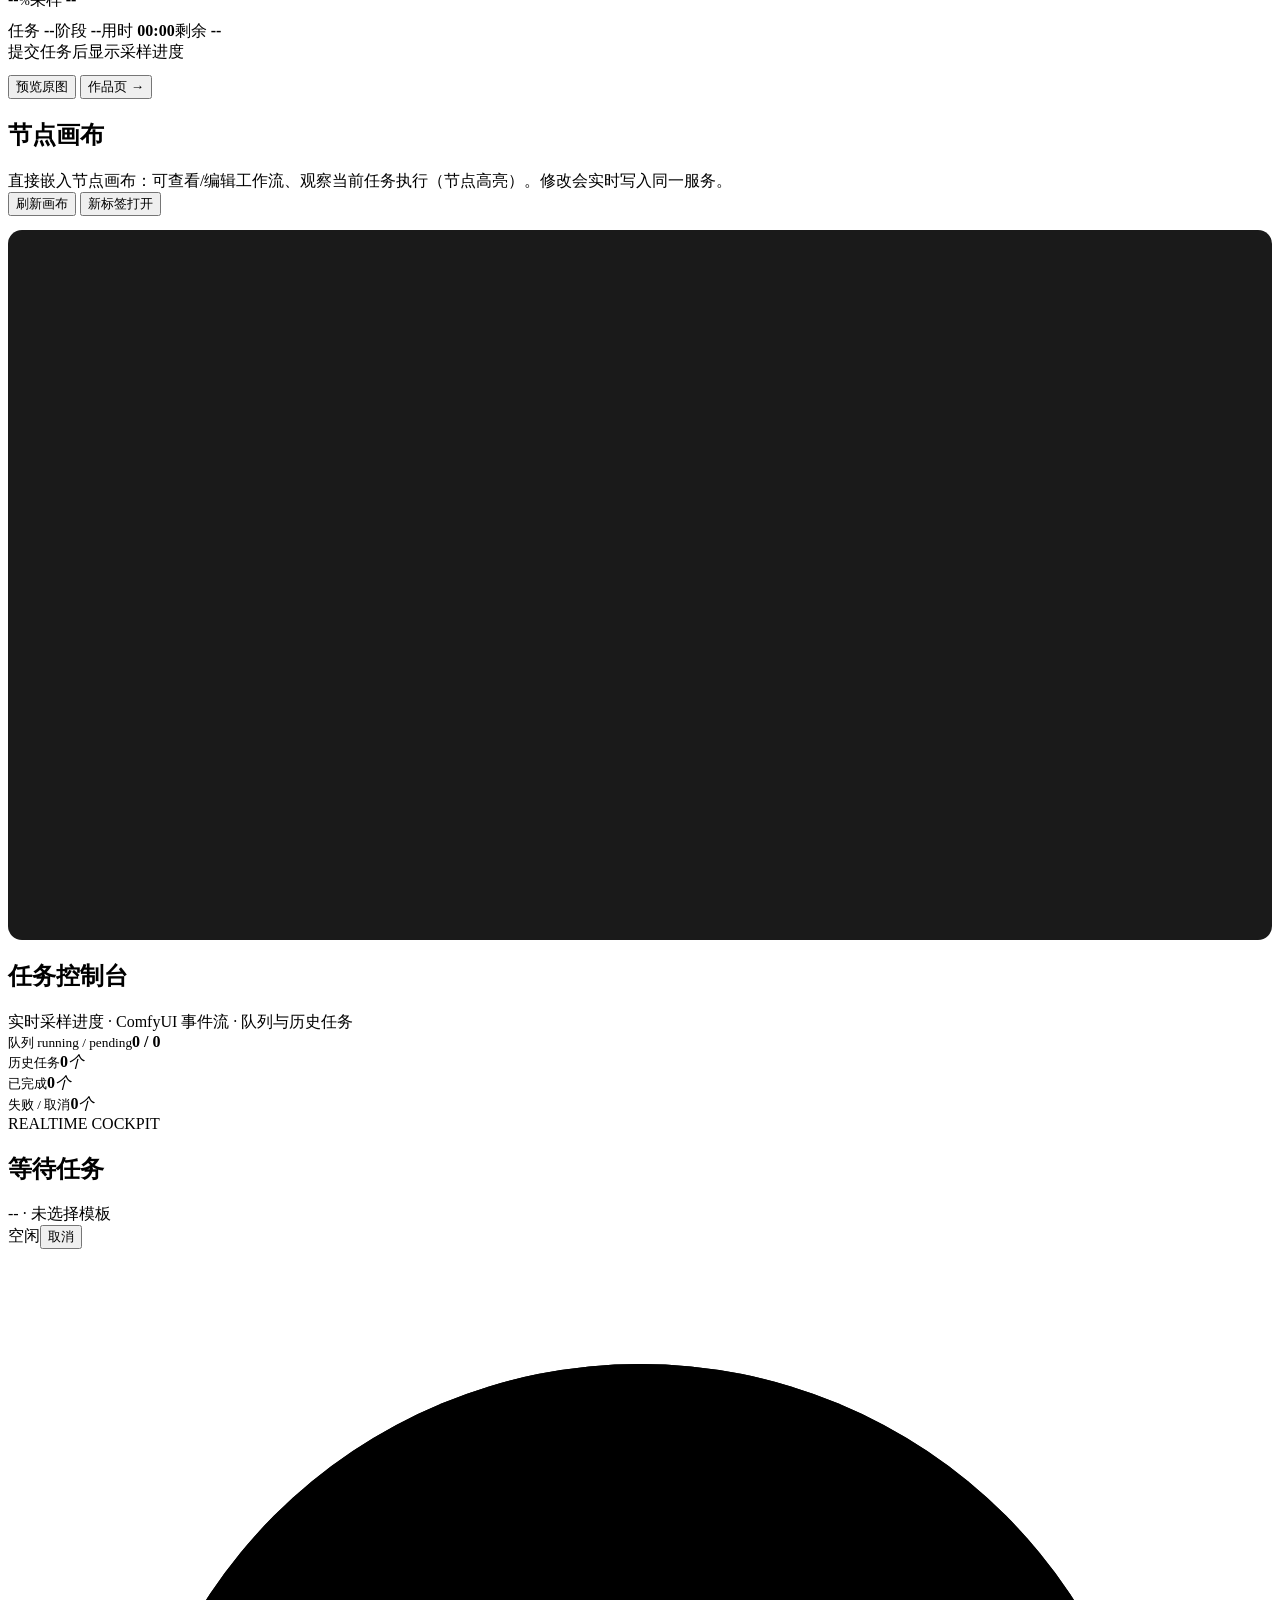
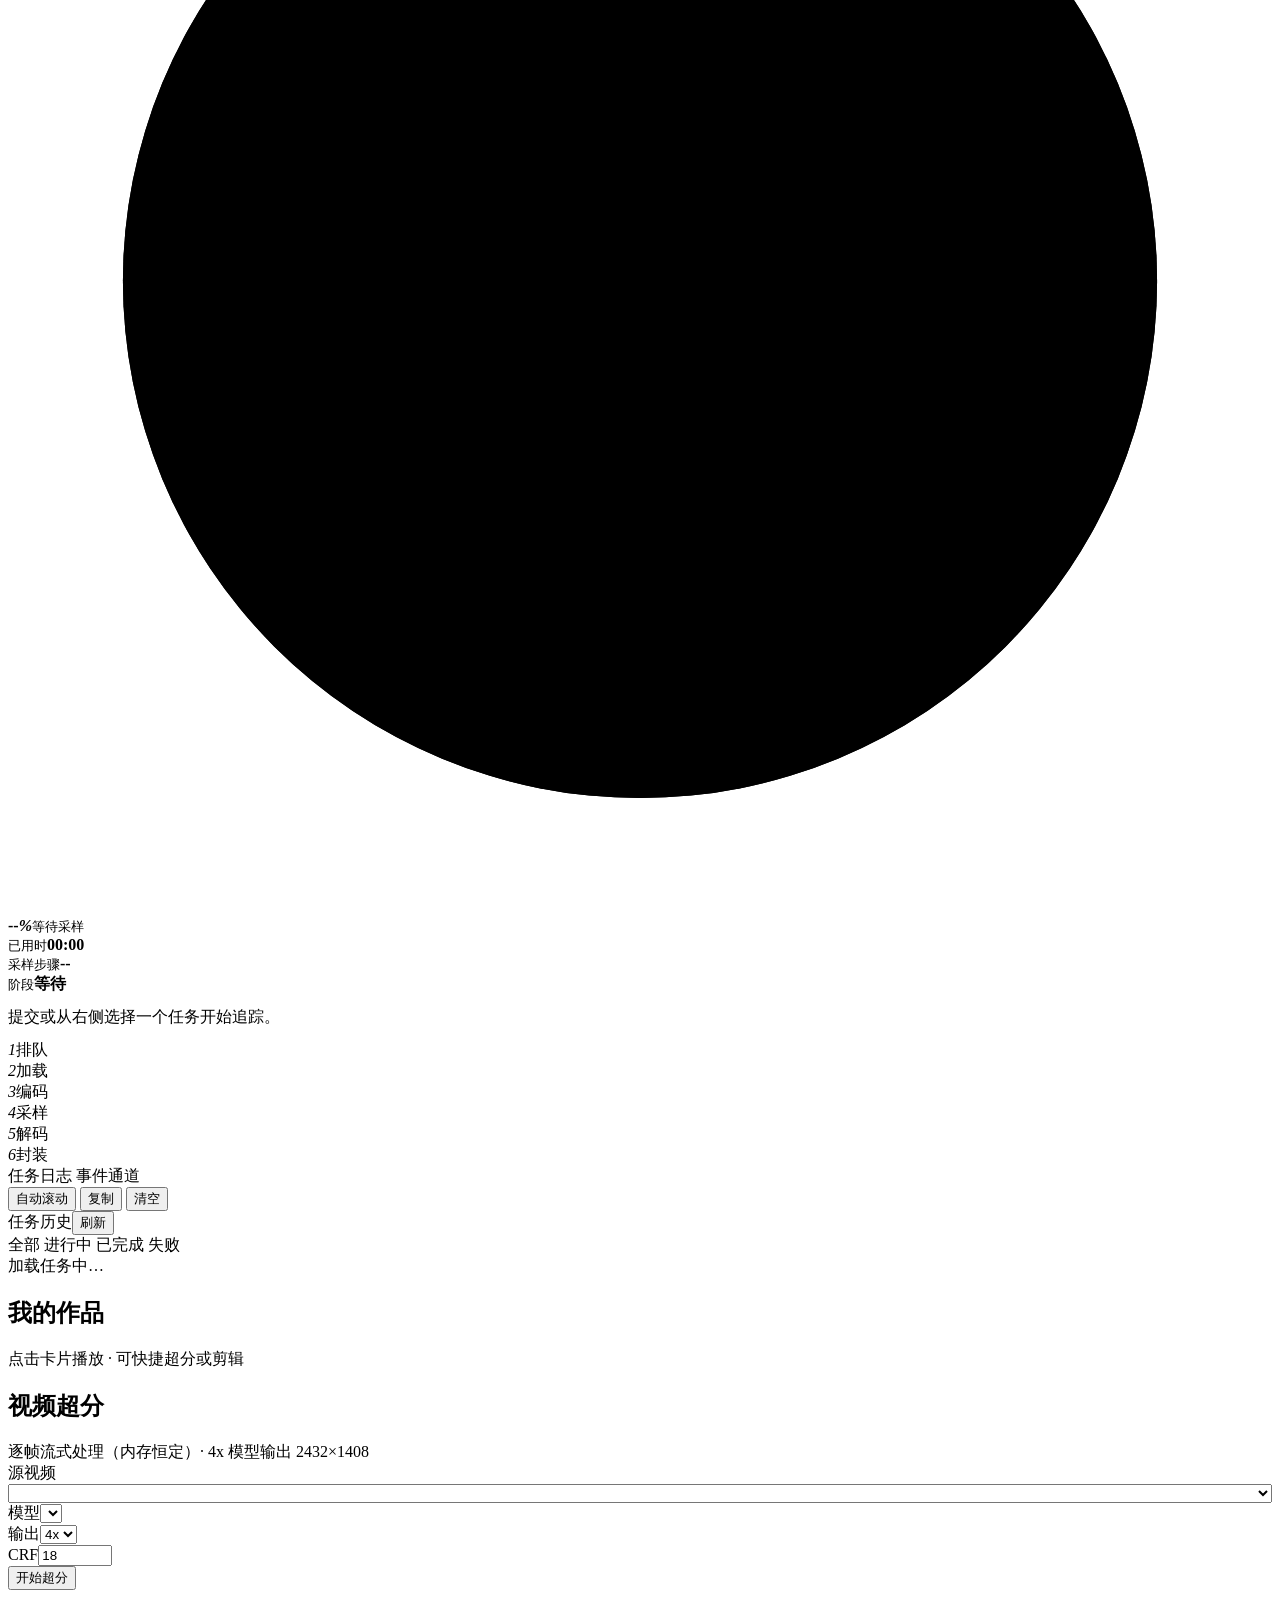
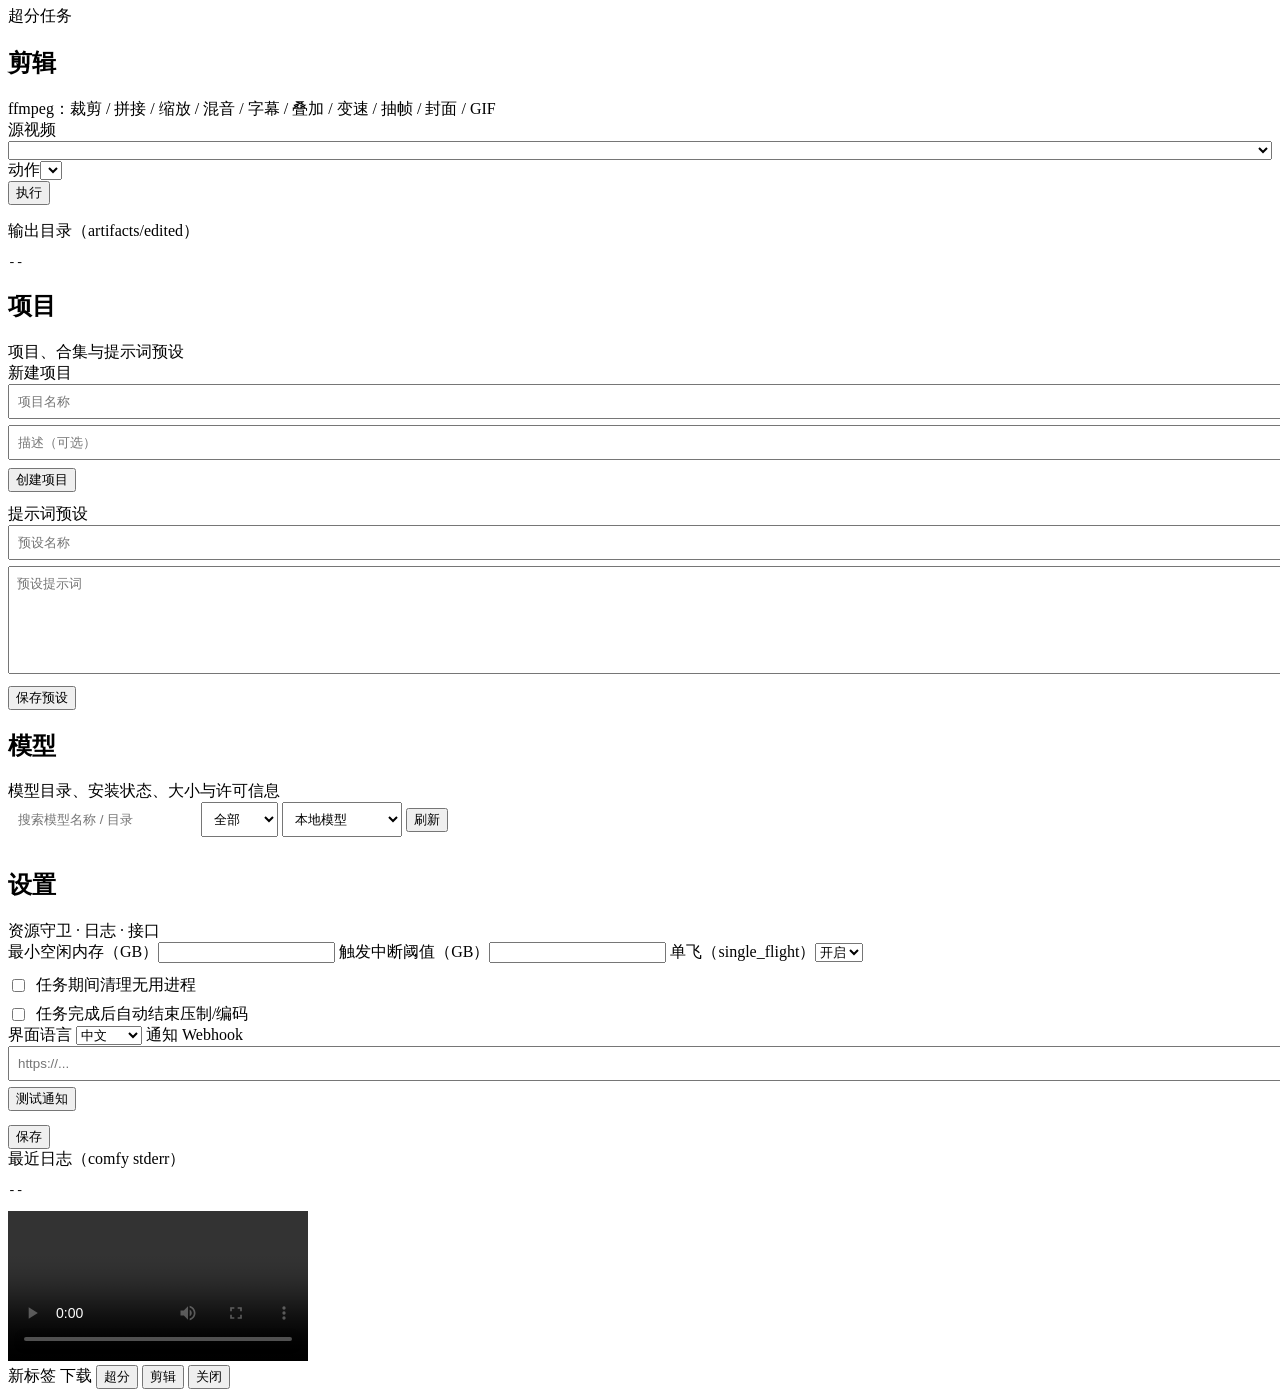
==== commit 82f26d42: "Sync ComfyUI model marketplace, custom media specs and host-adaptive limits" ====
--- a/webapp/studio.html
+++ b/webapp/studio.html
@@ -478,6 +478,7 @@
         <div class="row" style="margin-bottom:12px">
           <input id="modelSearch" placeholder="搜索模型名称 / 目录" style="flex:1;padding:8px 10px;border:1px solid var(--line2);border-radius:8px">
           <select id="modelFilter" style="padding:8px"><option value="all">全部</option><option value="video">视频</option><option value="image">图像</option><option value="installed">已安装</option></select>
+          <select id="modelSource" style="padding:8px"><option value="local">本地模型</option><option value="market">ComfyUI 市场</option></select>
           <button class="btn" id="modelRefresh">刷新</button>
           <span class="muted" id="modelMsg"></span>
         </div>
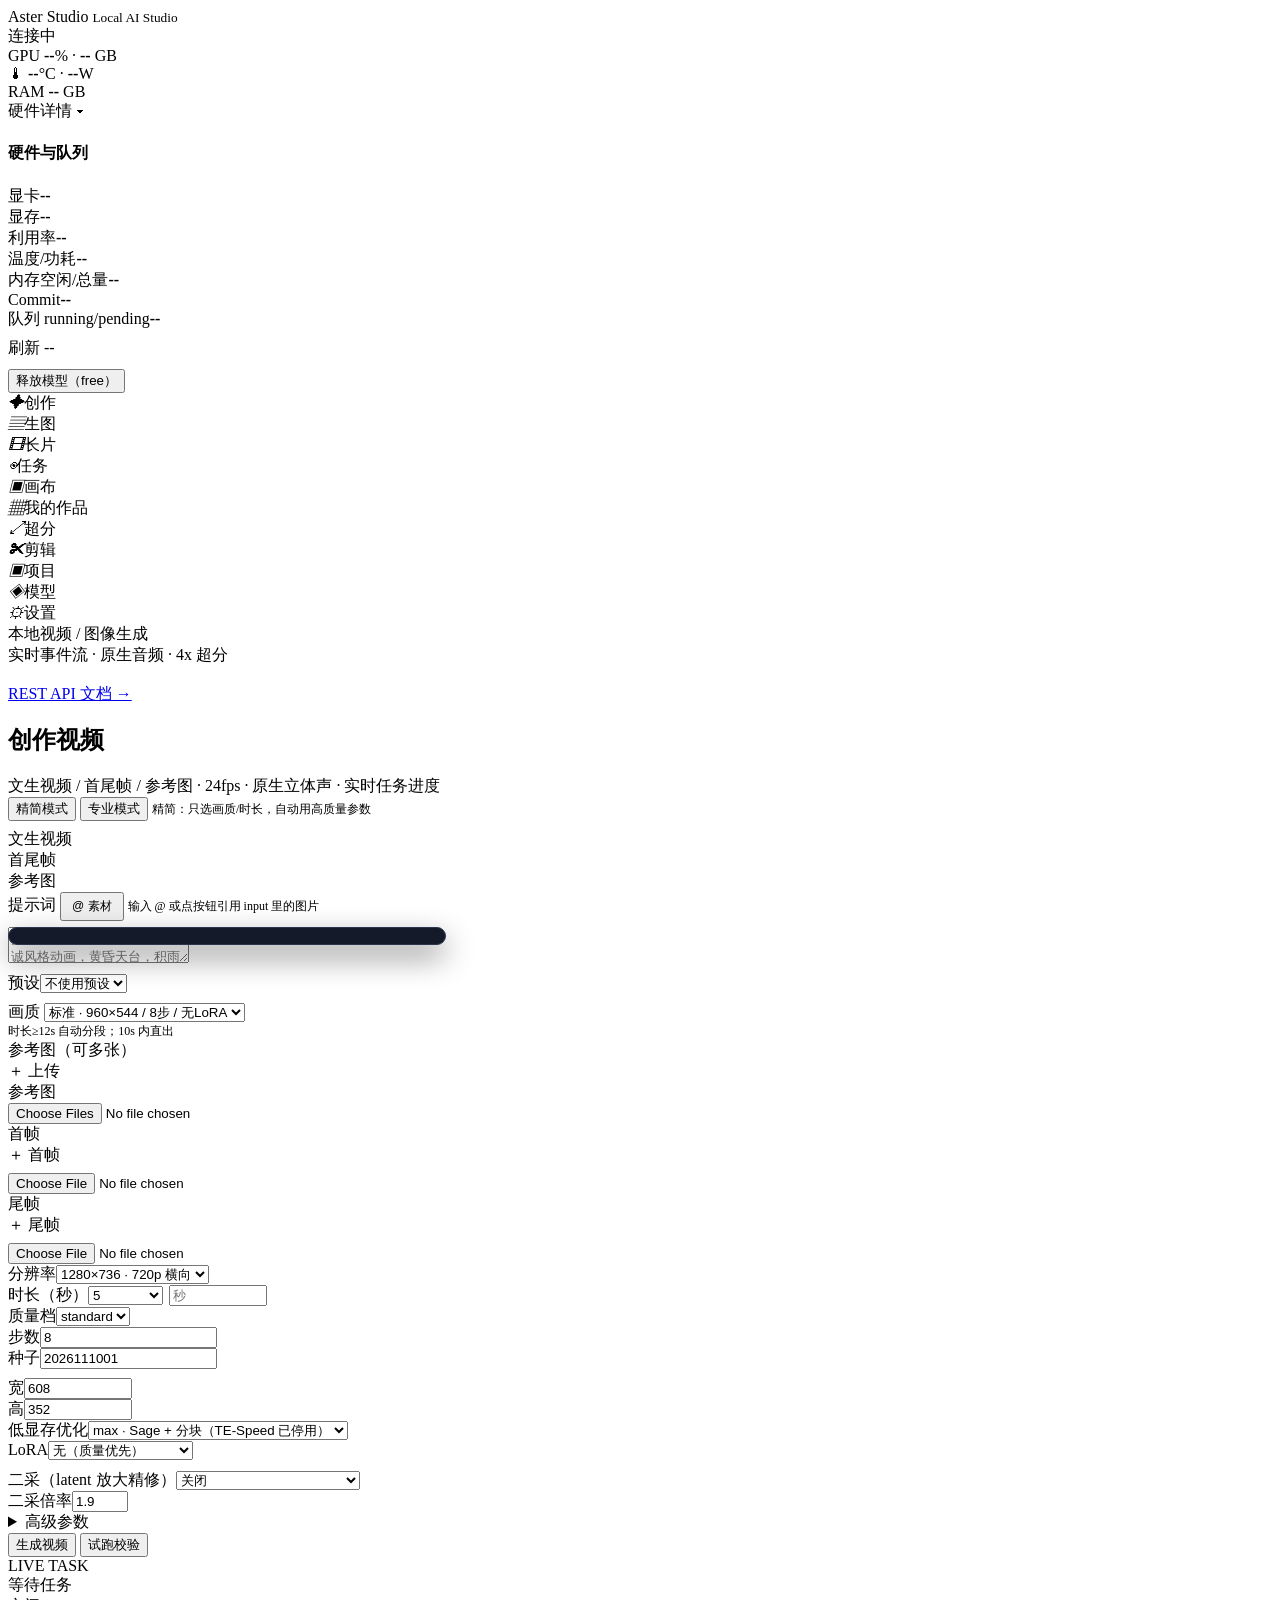
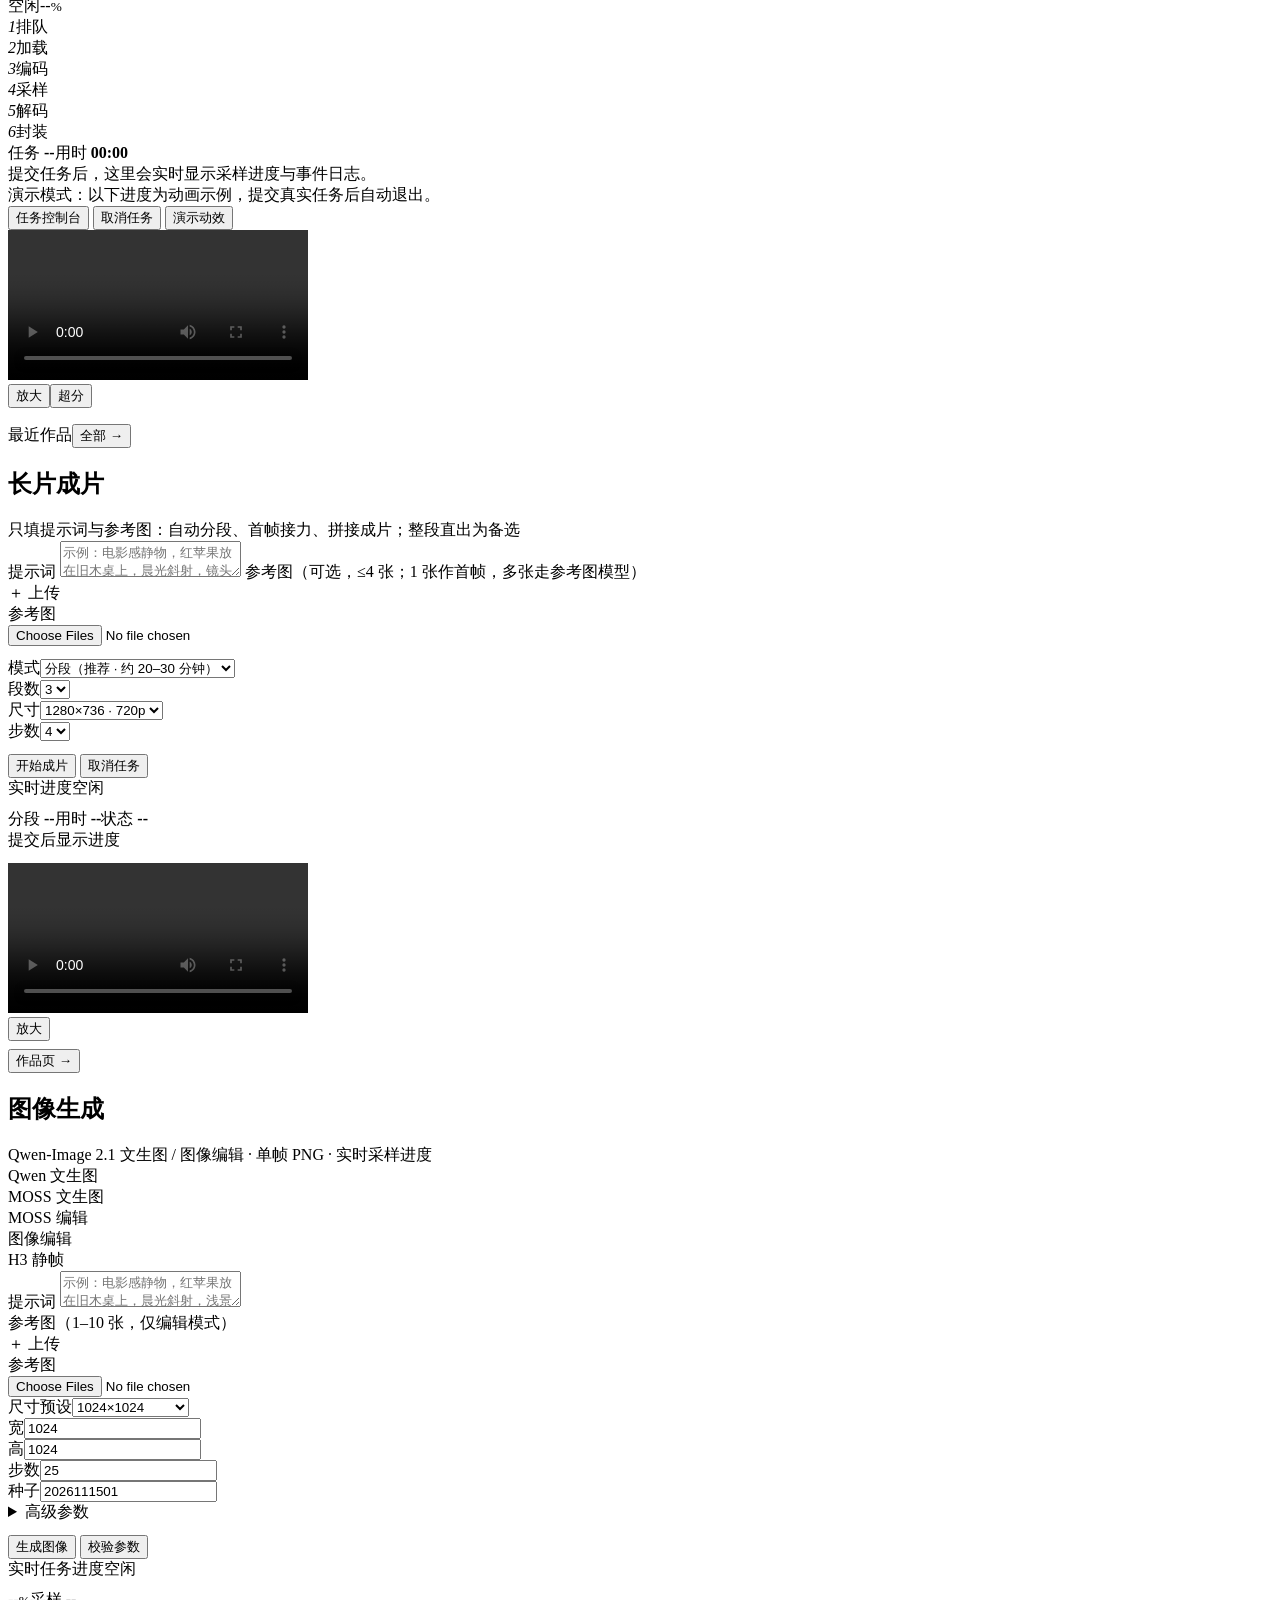
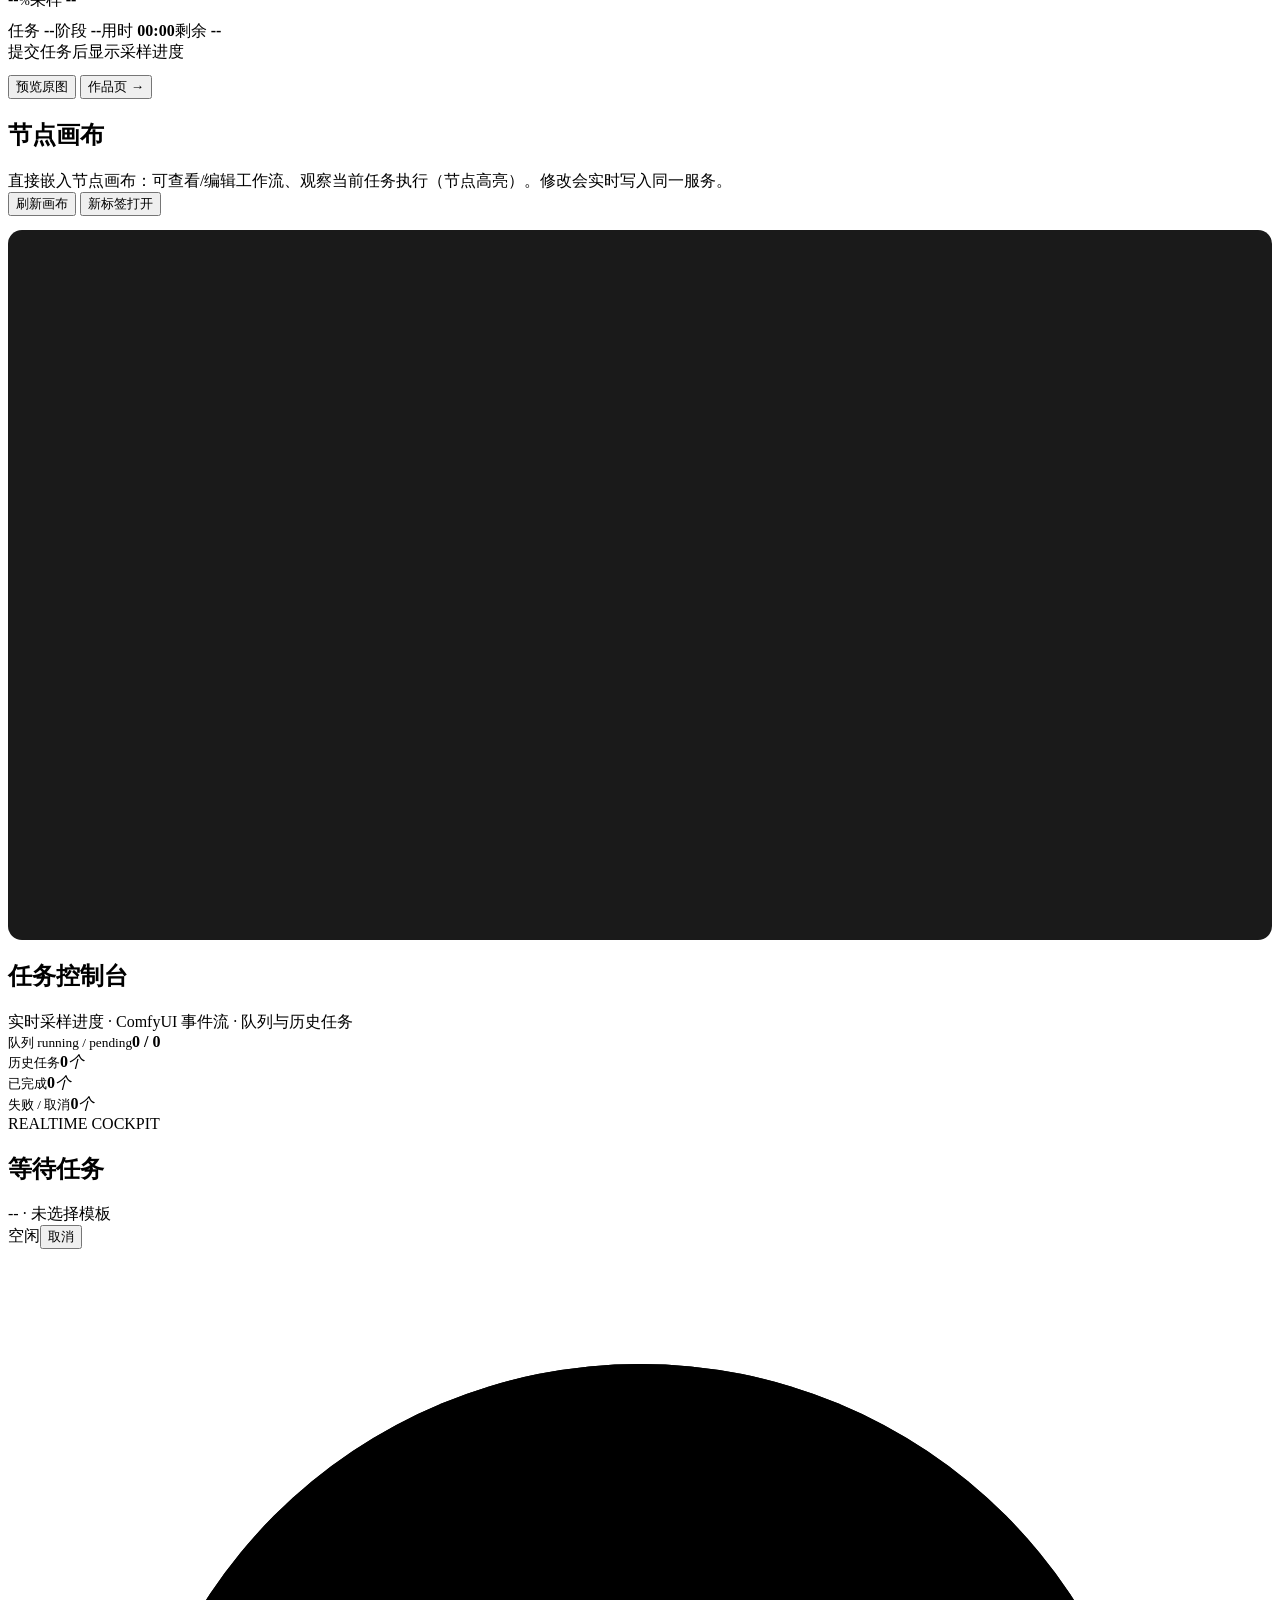
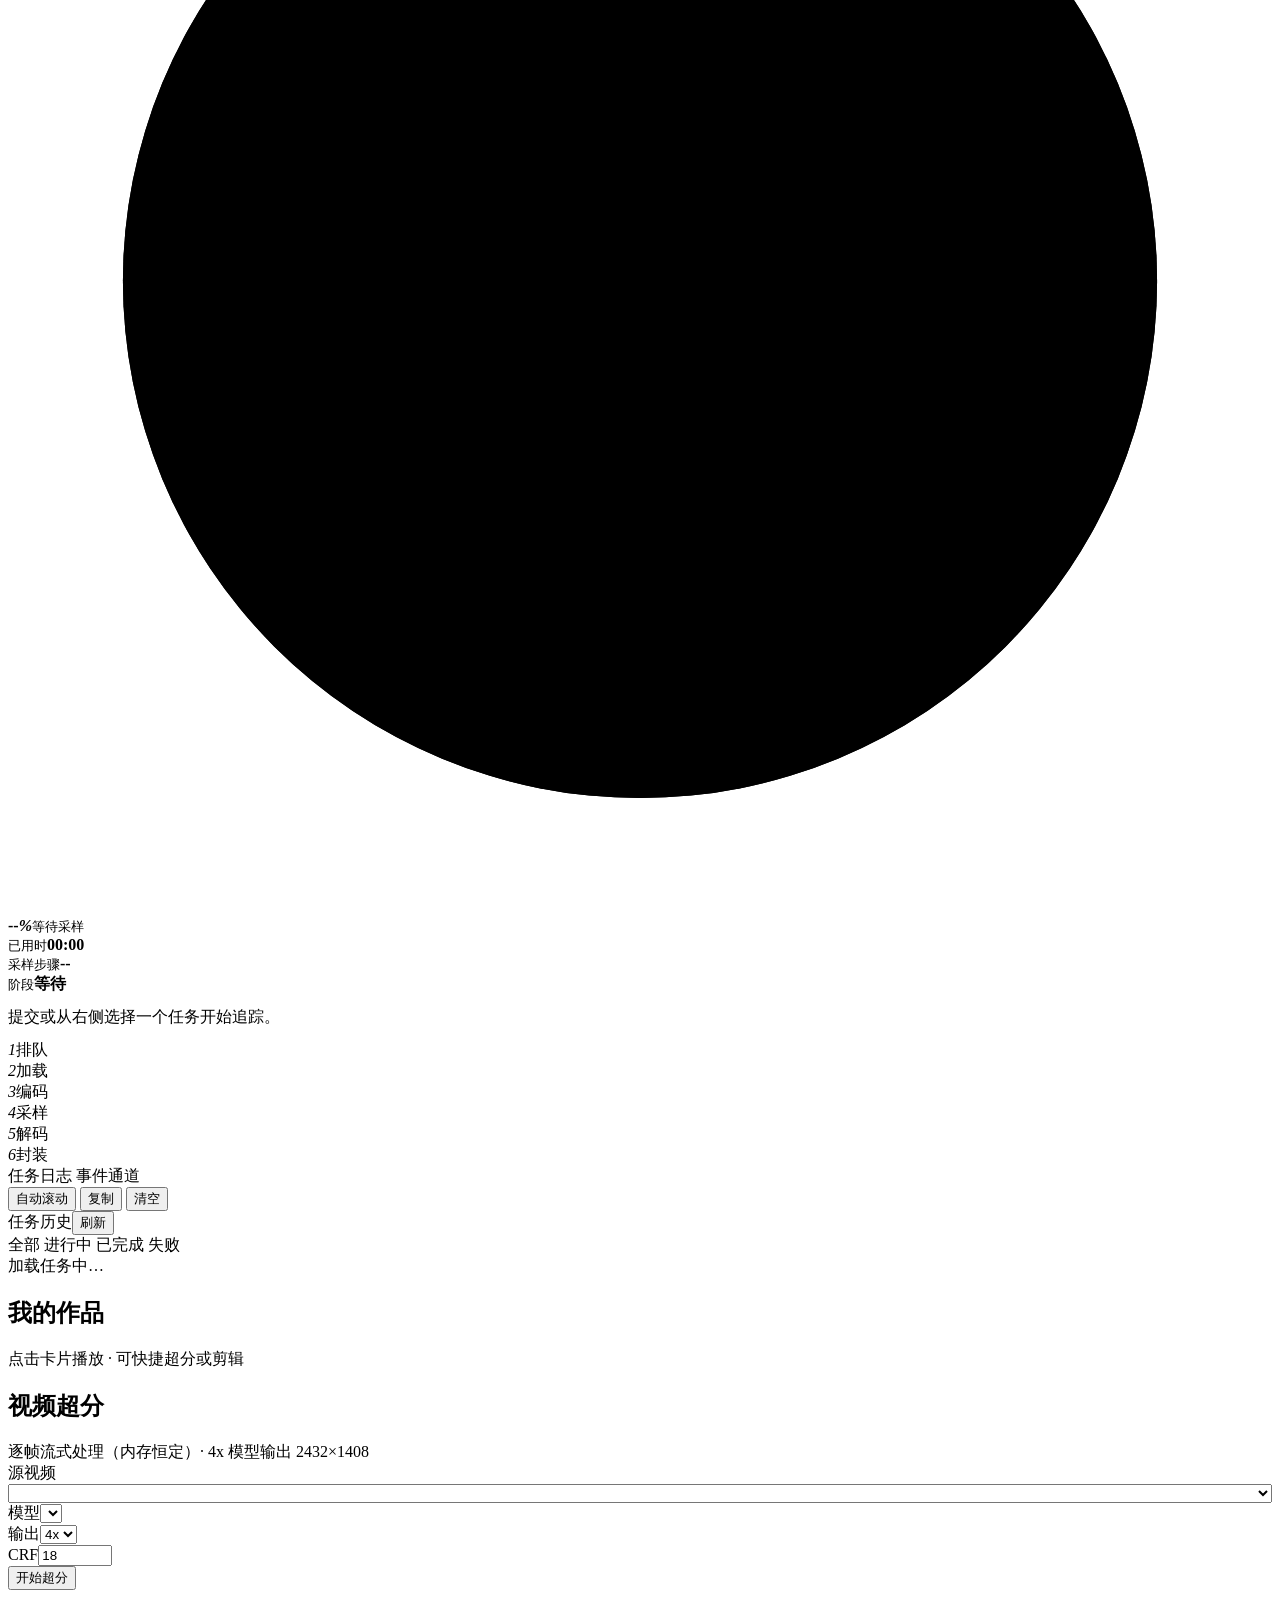
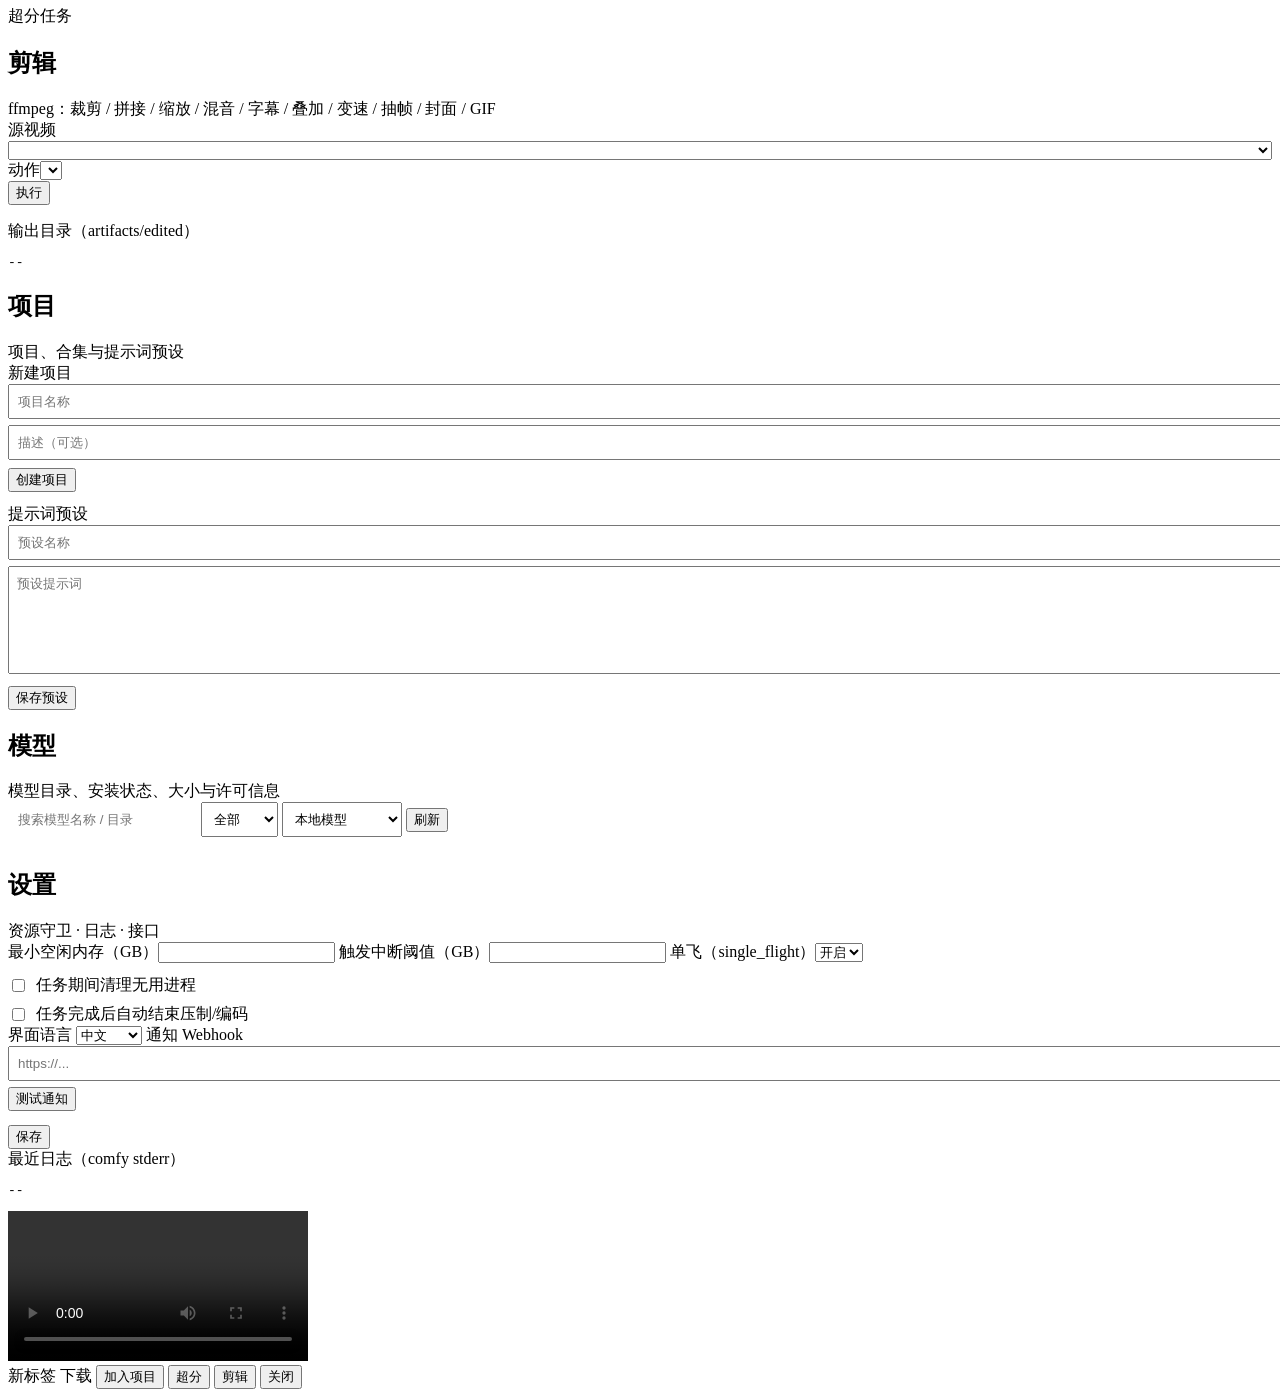
==== commit d2b7c798: "Add project assignment UI and complete page i18n labels" ====
--- a/webapp/studio.html
+++ b/webapp/studio.html
@@ -54,7 +54,7 @@
   <main>
     <!-- 创作 -->
     <section class="view on" id="view-create">
-      <h1>创作视频</h1>
+      <h1 data-i18n="page.create">创作视频</h1>
       <div class="sub">文生视频 / 首尾帧 / 参考图 · 24fps · 原生立体声 · 实时任务进度</div>
       <div class="grid2">
         <div class="card">
@@ -323,7 +323,7 @@
     <section class="view" id="view-canvas">
       <div class="row" style="justify-content:space-between;align-items:flex-end;margin:18px 0 14px;flex-wrap:wrap;gap:12px">
         <div>
-          <h1>节点画布</h1>
+          <h1 data-i18n="page.canvas">节点画布</h1>
           <div class="muted">直接嵌入节点画布：可查看/编辑工作流、观察当前任务执行（节点高亮）。修改会实时写入同一服务。</div>
         </div>
         <div class="row" style="gap:8px">
@@ -337,7 +337,7 @@
     </section>
 
     <section class="view" id="view-tasks">
-      <h1>任务控制台</h1><div class="sub">实时采样进度 · ComfyUI 事件流 · 队列与历史任务</div>
+      <h1 data-i18n="page.tasks">任务控制台</h1><div class="sub">实时采样进度 · ComfyUI 事件流 · 队列与历史任务</div>
       <div class="statgrid">
         <div class="stat-card"><small>队列 running / pending</small><b id="tQueue">0 / 0</b></div>
         <div class="stat-card"><small>历史任务</small><b id="tTotal">0</b><em>个</em></div>
@@ -414,7 +414,7 @@
 
     <!-- 作品 -->
     <section class="view" id="view-gallery">
-      <h1>我的作品</h1><div class="sub">点击卡片播放 · 可快捷超分或剪辑</div>
+      <h1 data-i18n="page.gallery">我的作品</h1><div class="sub">点击卡片播放 · 可快捷超分或剪辑</div>
       <div class="chips" id="galleryFilters" style="margin-bottom:12px"></div>
       <div class="gallery" id="galleryGrid"></div>
       <div class="row" style="justify-content:center;margin-top:14px;gap:10px;align-items:center"><button class="btn sm ghost" id="galleryMore" onclick="loadGallery(false)" style="display:none">加载更多</button><span class="muted" id="galleryCount"></span></div>
@@ -453,7 +453,7 @@
 
     <!-- 设置 -->
     <section class="view" id="view-projects">
-      <h1>项目</h1><div class="sub">项目、合集与提示词预设</div>
+      <h1 data-i18n="page.projects">项目</h1><div class="sub">项目、合集与提示词预设</div>
       <div class="grid2">
         <div class="card">
           <label class="lab">新建项目</label>
@@ -473,7 +473,7 @@
       </div>
     </section>
     <section class="view" id="view-models">
-      <h1>模型</h1><div class="sub">模型目录、安装状态、大小与许可信息</div>
+      <h1 data-i18n="page.models">模型</h1><div class="sub">模型目录、安装状态、大小与许可信息</div>
       <div class="card">
         <div class="row" style="margin-bottom:12px">
           <input id="modelSearch" placeholder="搜索模型名称 / 目录" style="flex:1;padding:8px 10px;border:1px solid var(--line2);border-radius:8px">
@@ -486,7 +486,7 @@
       </div>
     </section>
     <section class="view" id="view-settings">
-      <h1>设置</h1><div class="sub">资源守卫 · 日志 · 接口</div>
+      <h1 data-i18n="page.settings">设置</h1><div class="sub">资源守卫 · 日志 · 接口</div>
       <div class="grid2">
         <div class="card">
           <label class="lab">最小空闲内存（GB）</label><input id="sMinRam" type="number" step="0.5">
@@ -505,6 +505,13 @@
       </div>
     </section>
   </main>
+  <div id="projPick" style="display:none;position:fixed;inset:0;z-index:130;background:rgba(6,9,18,.72);align-items:center;justify-content:center;padding:20px">
+    <div class="card" style="max-width:420px;width:100%">
+      <h3 style="margin:0 0 10px">加入项目</h3>
+      <div id="projPickList" style="max-height:300px;overflow:auto"></div>
+      <div class="row" style="margin-top:12px"><button class="btn" onclick="$('projPick').style.display='none'">关闭</button></div>
+    </div>
+  </div>
   <div id="modeModal" style="display:none;position:fixed;inset:0;z-index:120;background:rgba(6,9,18,.78);backdrop-filter:blur(6px);align-items:center;justify-content:center;padding:20px">
     <div class="card" style="max-width:640px;width:100%;border:1px solid #2c3550;box-shadow:0 24px 60px rgba(0,0,0,.5)">
       <h1 style="margin:0 0 6px">首次启动</h1>
@@ -548,6 +555,7 @@
     <div class="bar2"><b id="modalName" class="grow"></b><span id="modalCounter" class="muted" style="flex:none"></span>
       <a class="btn sm ghost" id="modalOpen" target="_blank" rel="noopener">新标签</a>
       <a class="btn sm" id="modalDl" download>下载</a>
+      <button class="btn sm" onclick="openProjectPicker(currentModalPath)">加入项目</button>
       <button class="btn sm" onclick="upscaleFromPath(currentModalPath)">超分</button>
       <button class="btn sm" onclick="gotoEdit(currentModalPath)">剪辑</button>
       <button class="btn sm" onclick="closeModal()">关闭</button>
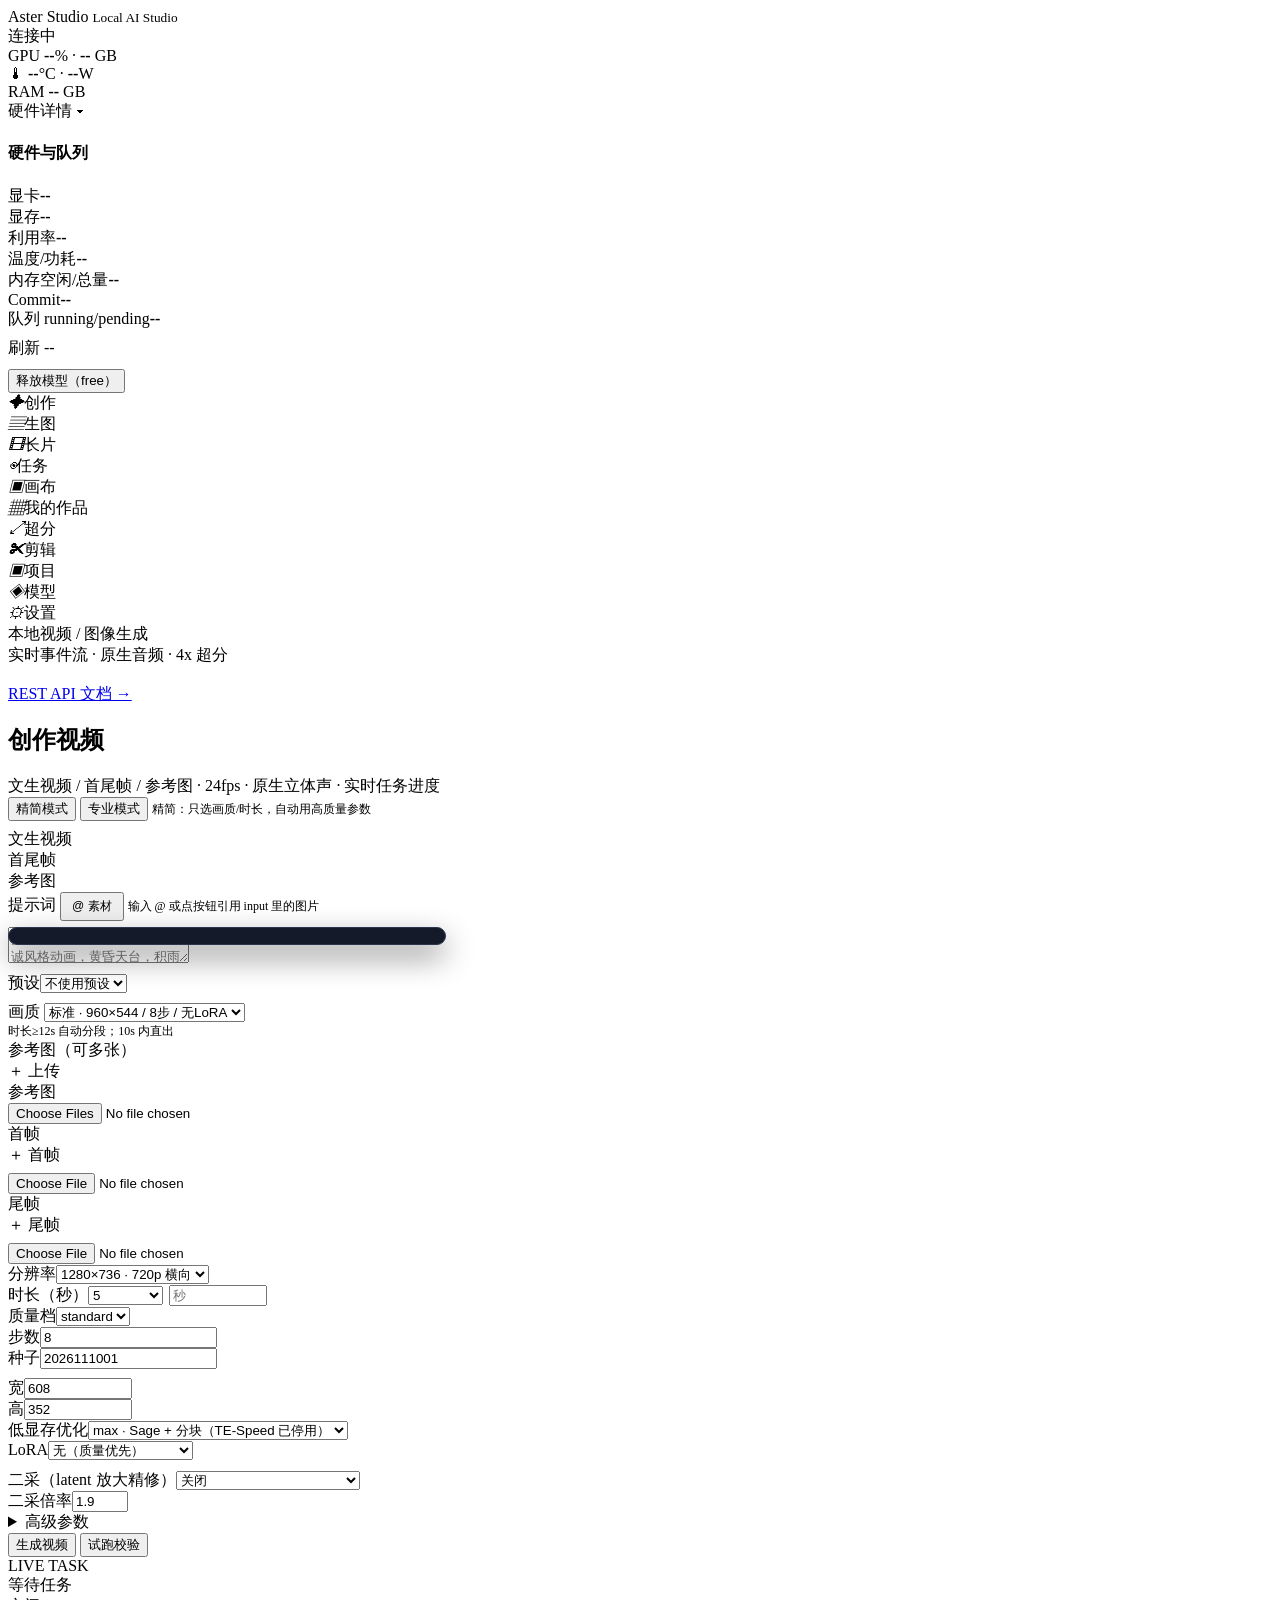
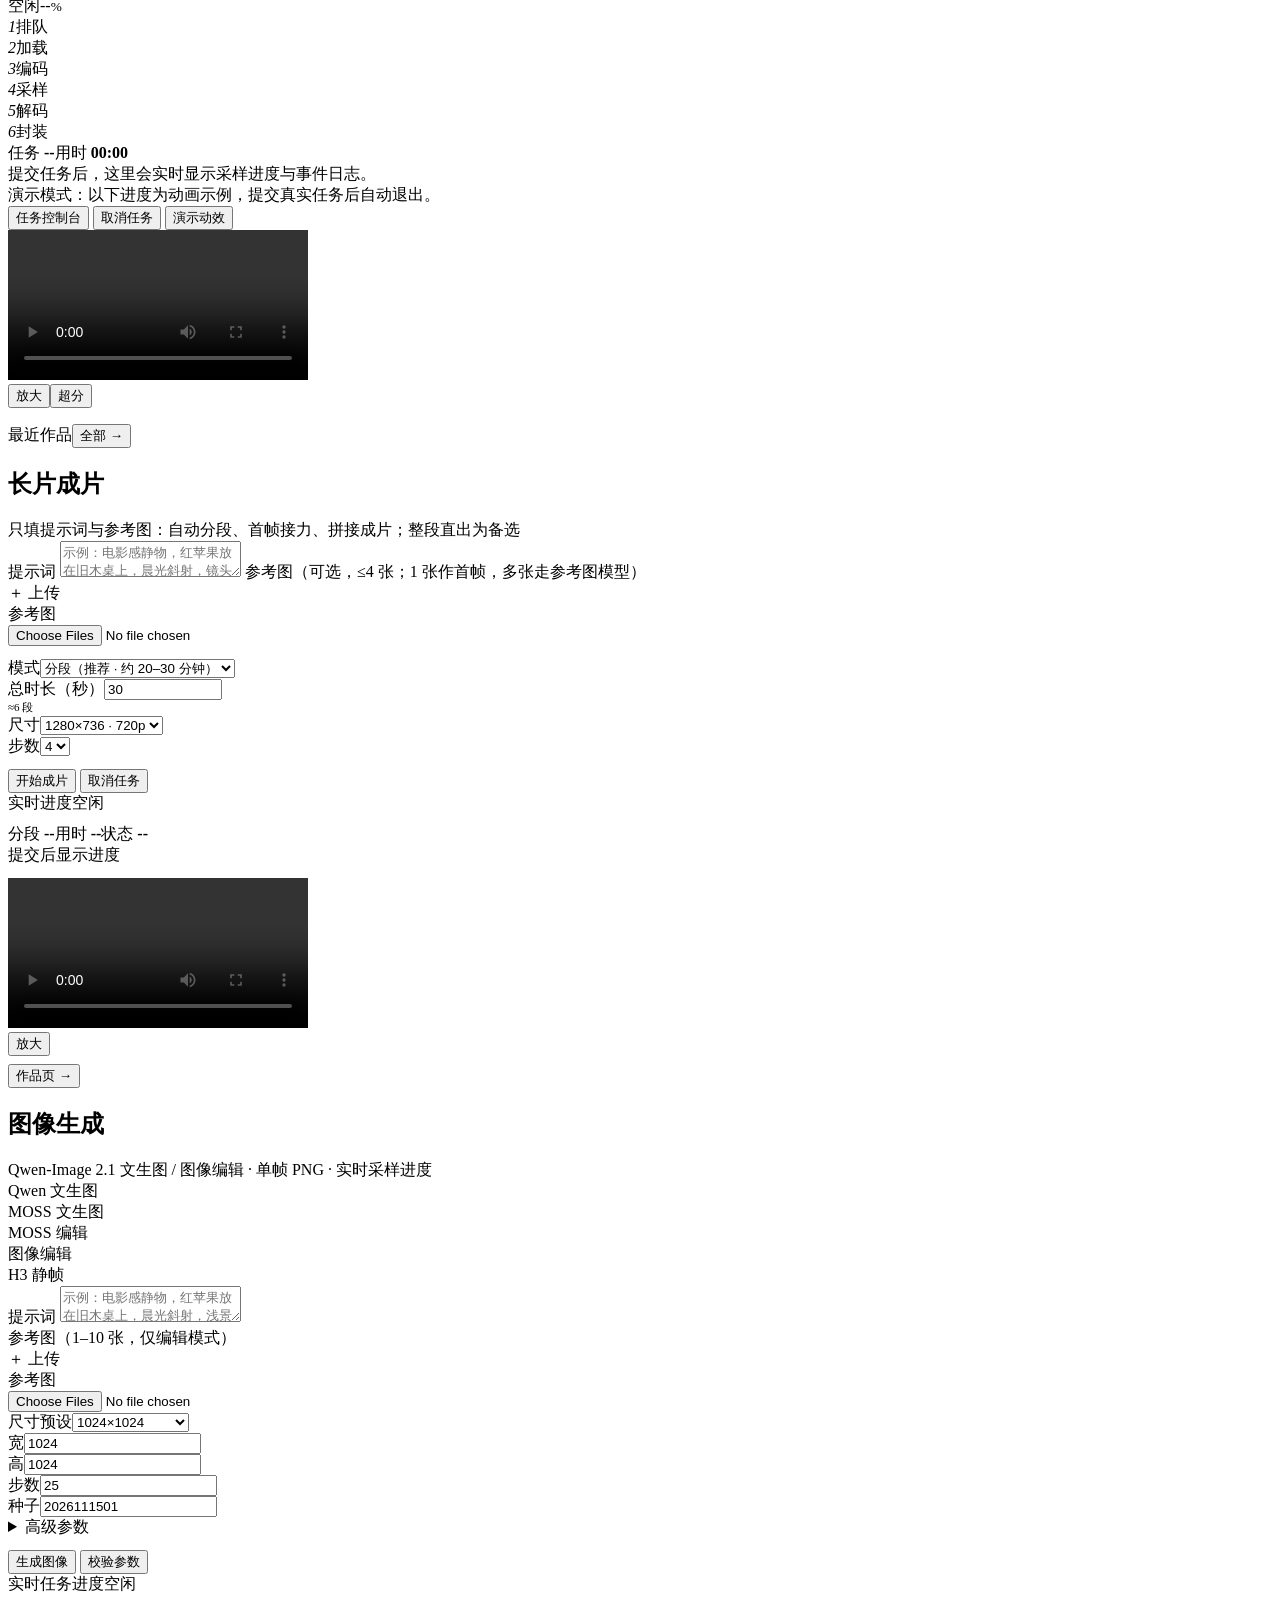
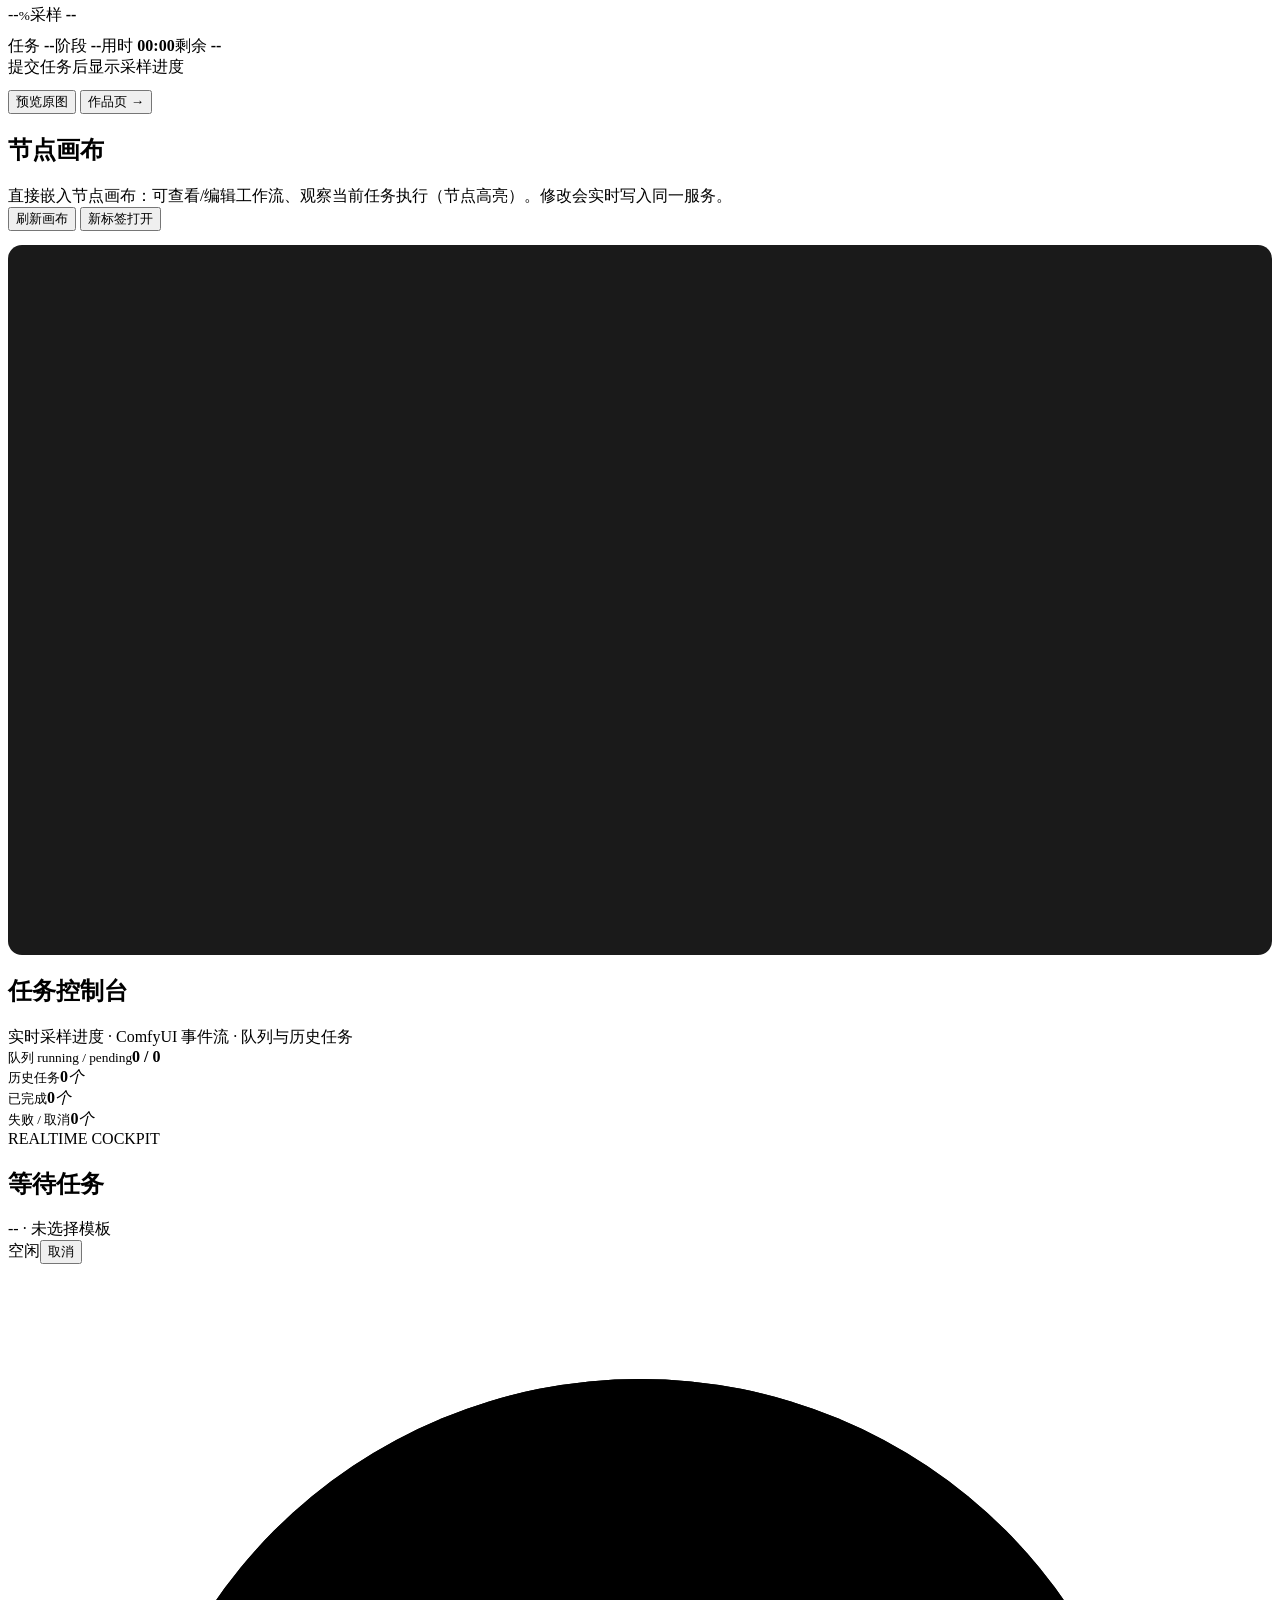
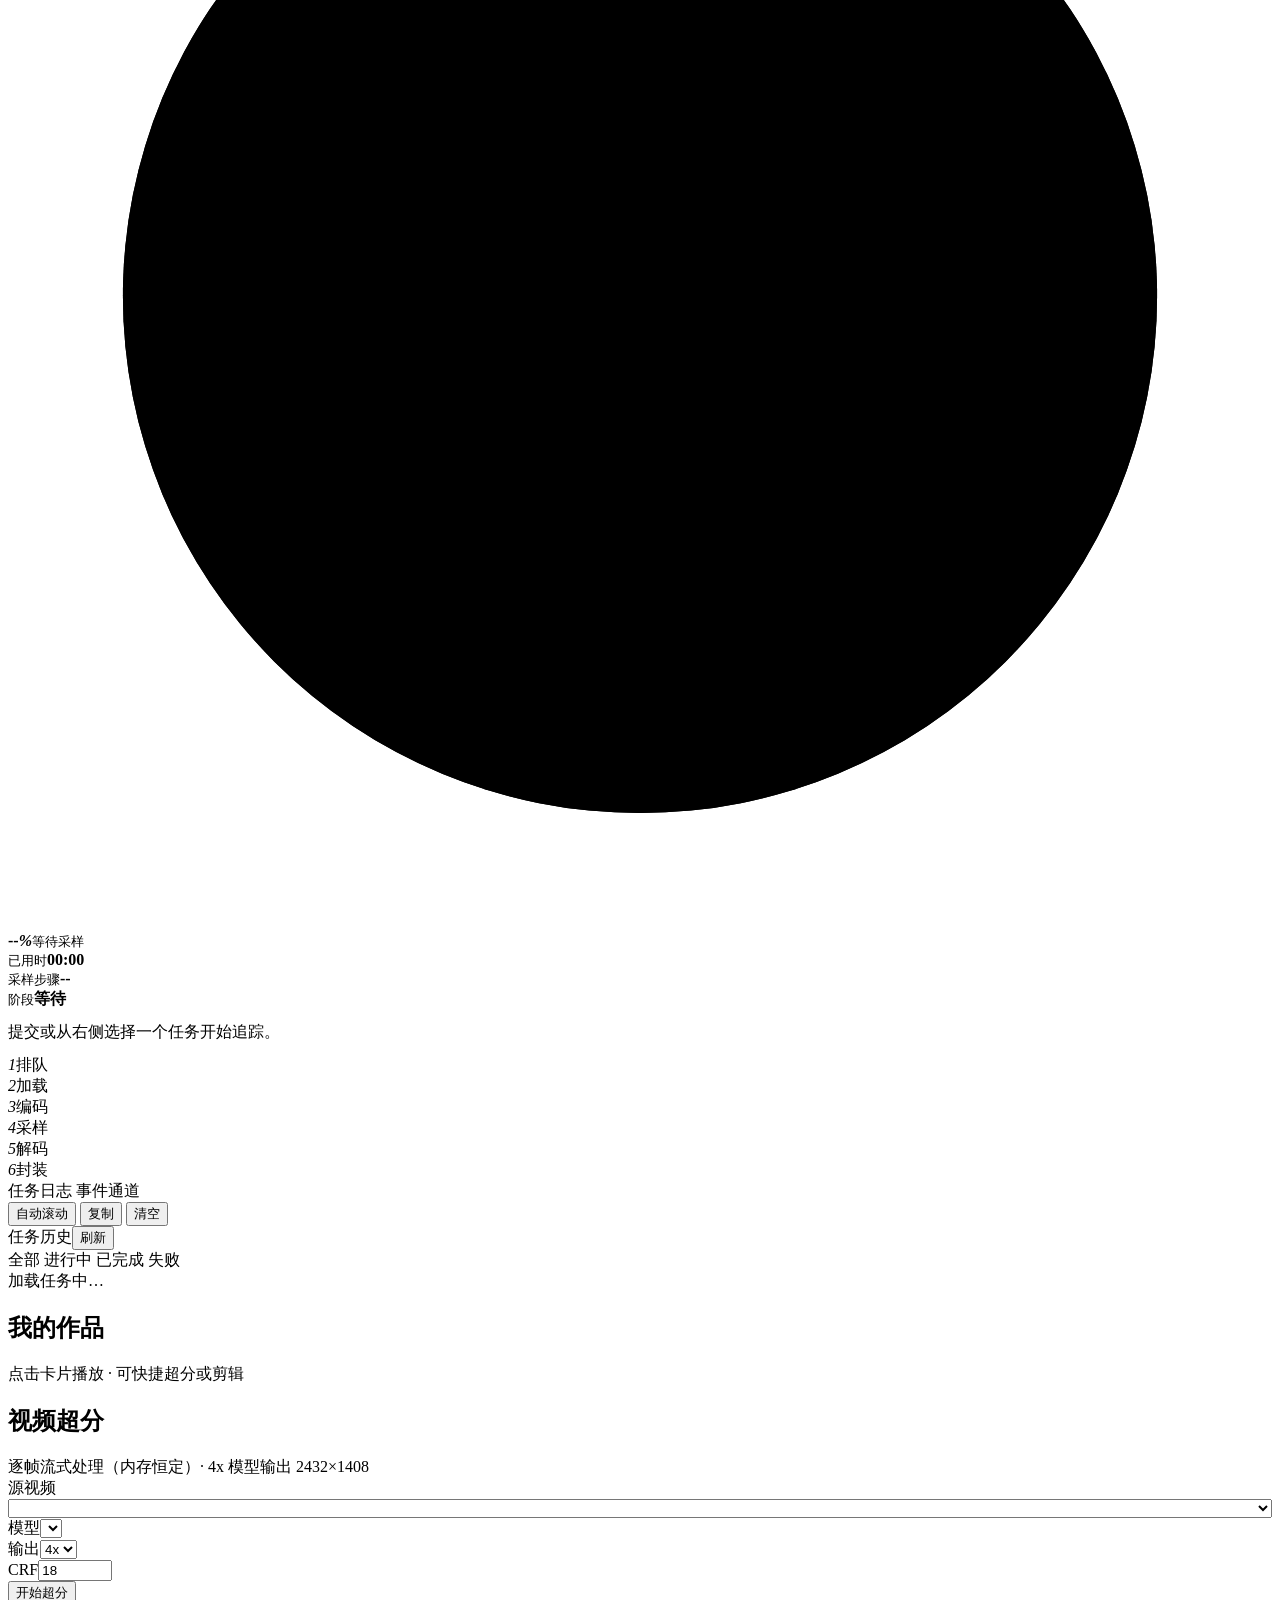
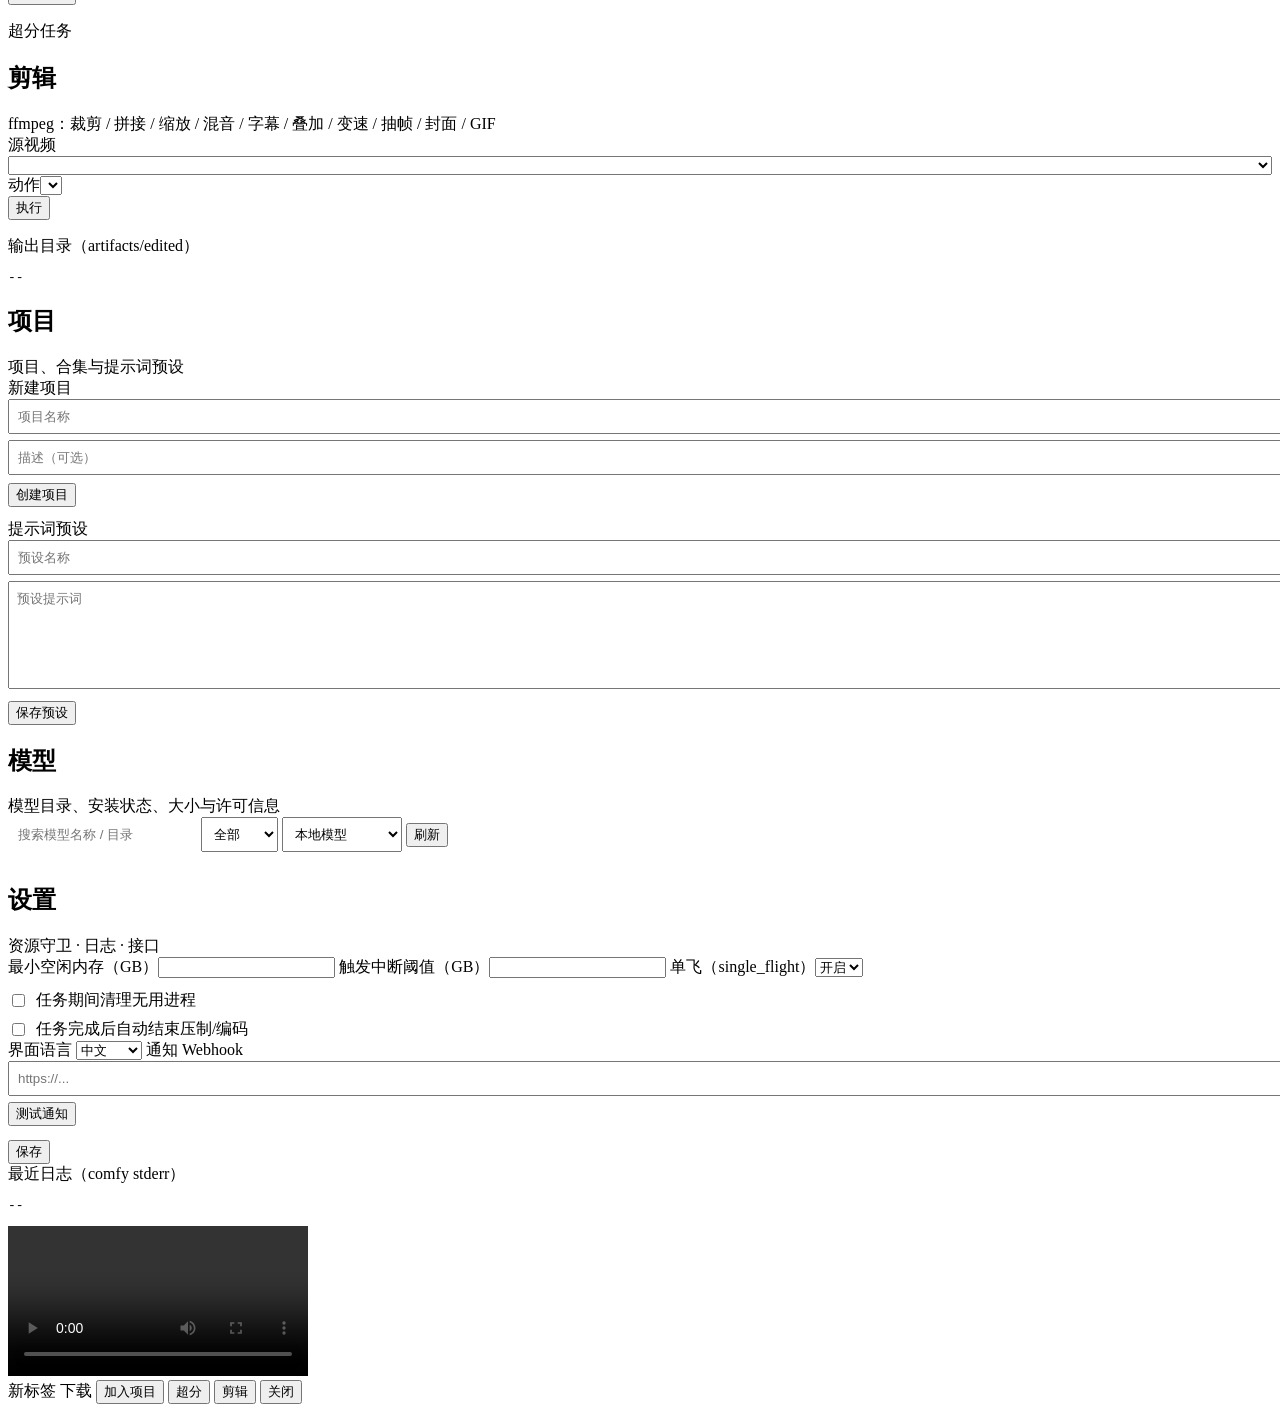
==== commit 12e55eef: "Add total duration control to long-film module" ====
--- a/webapp/studio.html
+++ b/webapp/studio.html
@@ -212,7 +212,7 @@
               <option value="seg">分段（推荐 · 约 20–30 分钟）</option>
               <option value="single">整段直出（约 45–60 分钟）</option>
             </select></div>
-            <div><label class="lab">段数</label><select id="fseg"><option>3</option><option>2</option><option>4</option></select></div>
+            <div><label class="lab">总时长（秒）</label><input id="fdur" type="number" value="30" min="5" max="600" step="1" style="width:110px"><div class="muted" id="fdurInfo" style="font-size:11px">≈6 段</div></div>
             <div><label class="lab">尺寸</label><select id="fsize">
               <option value="1280x736">1280×736 · 720p</option>
               <option value="1024x576">1024×576</option>
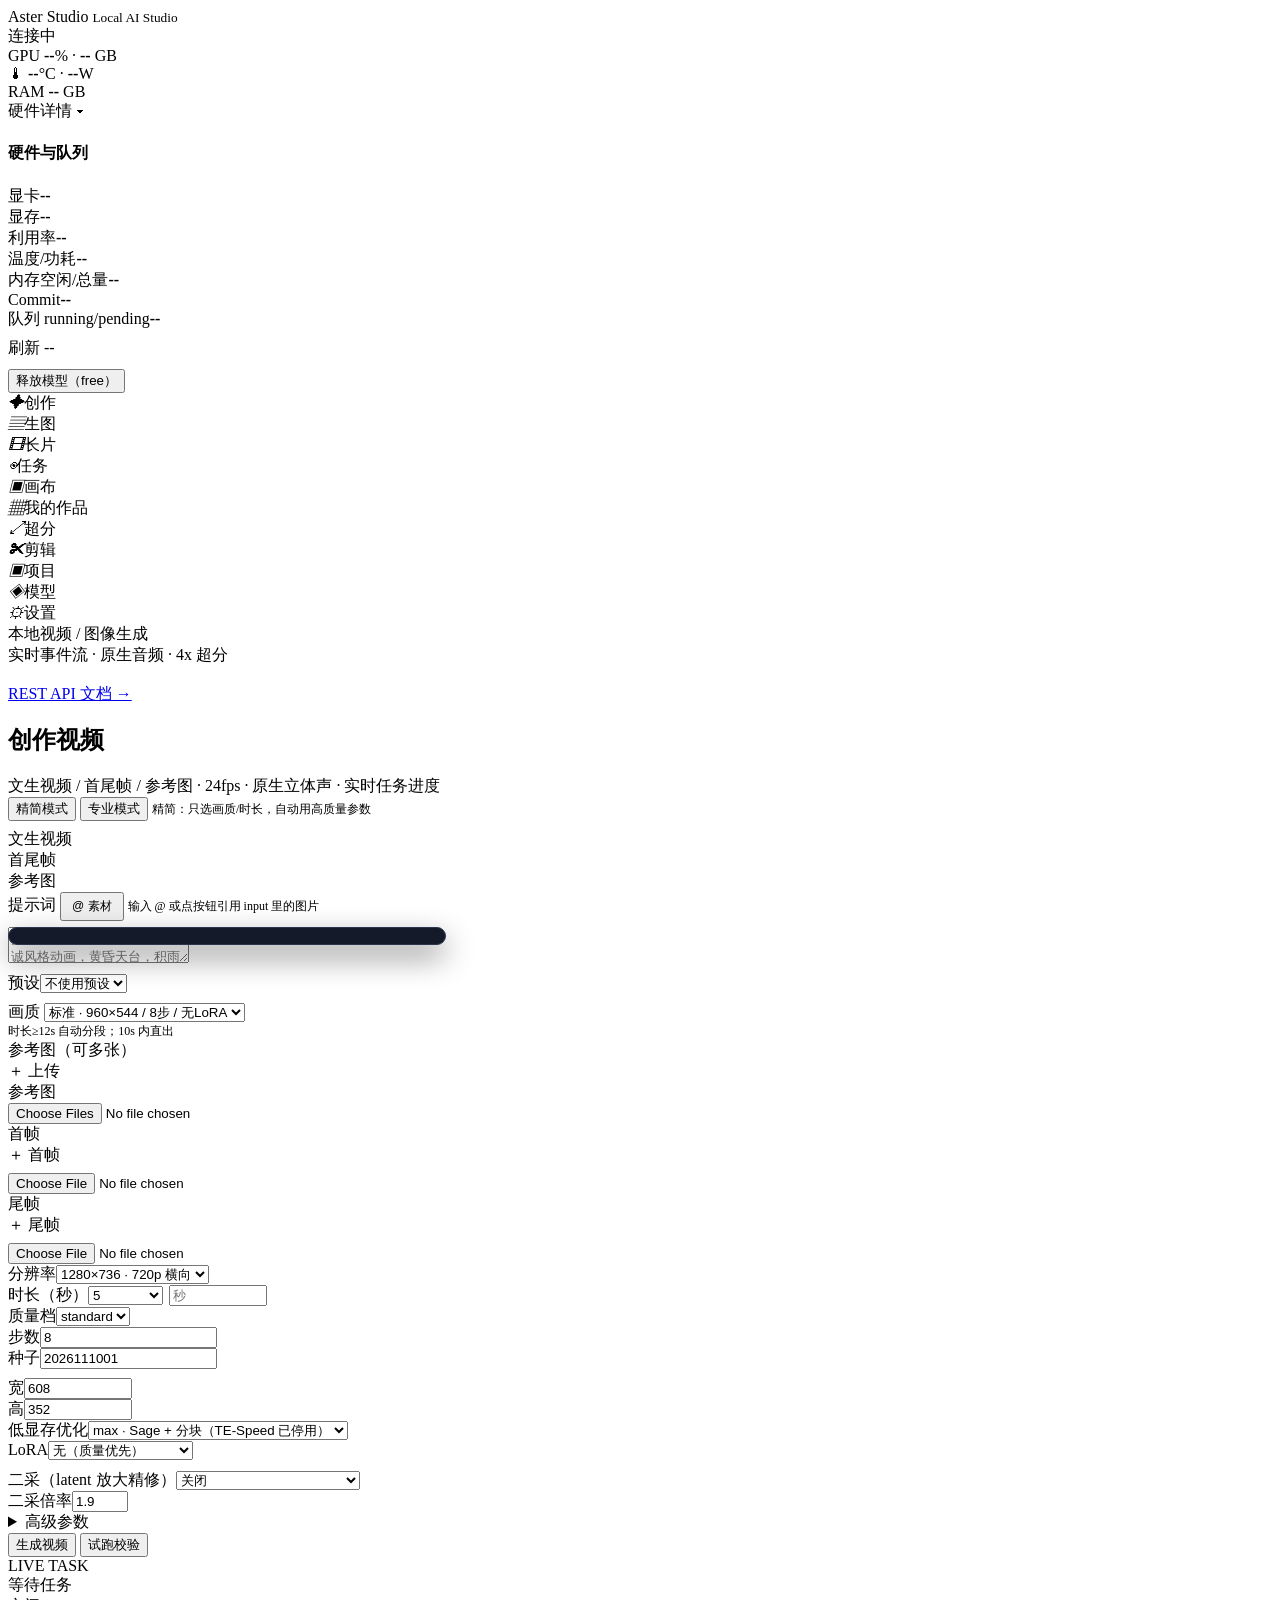
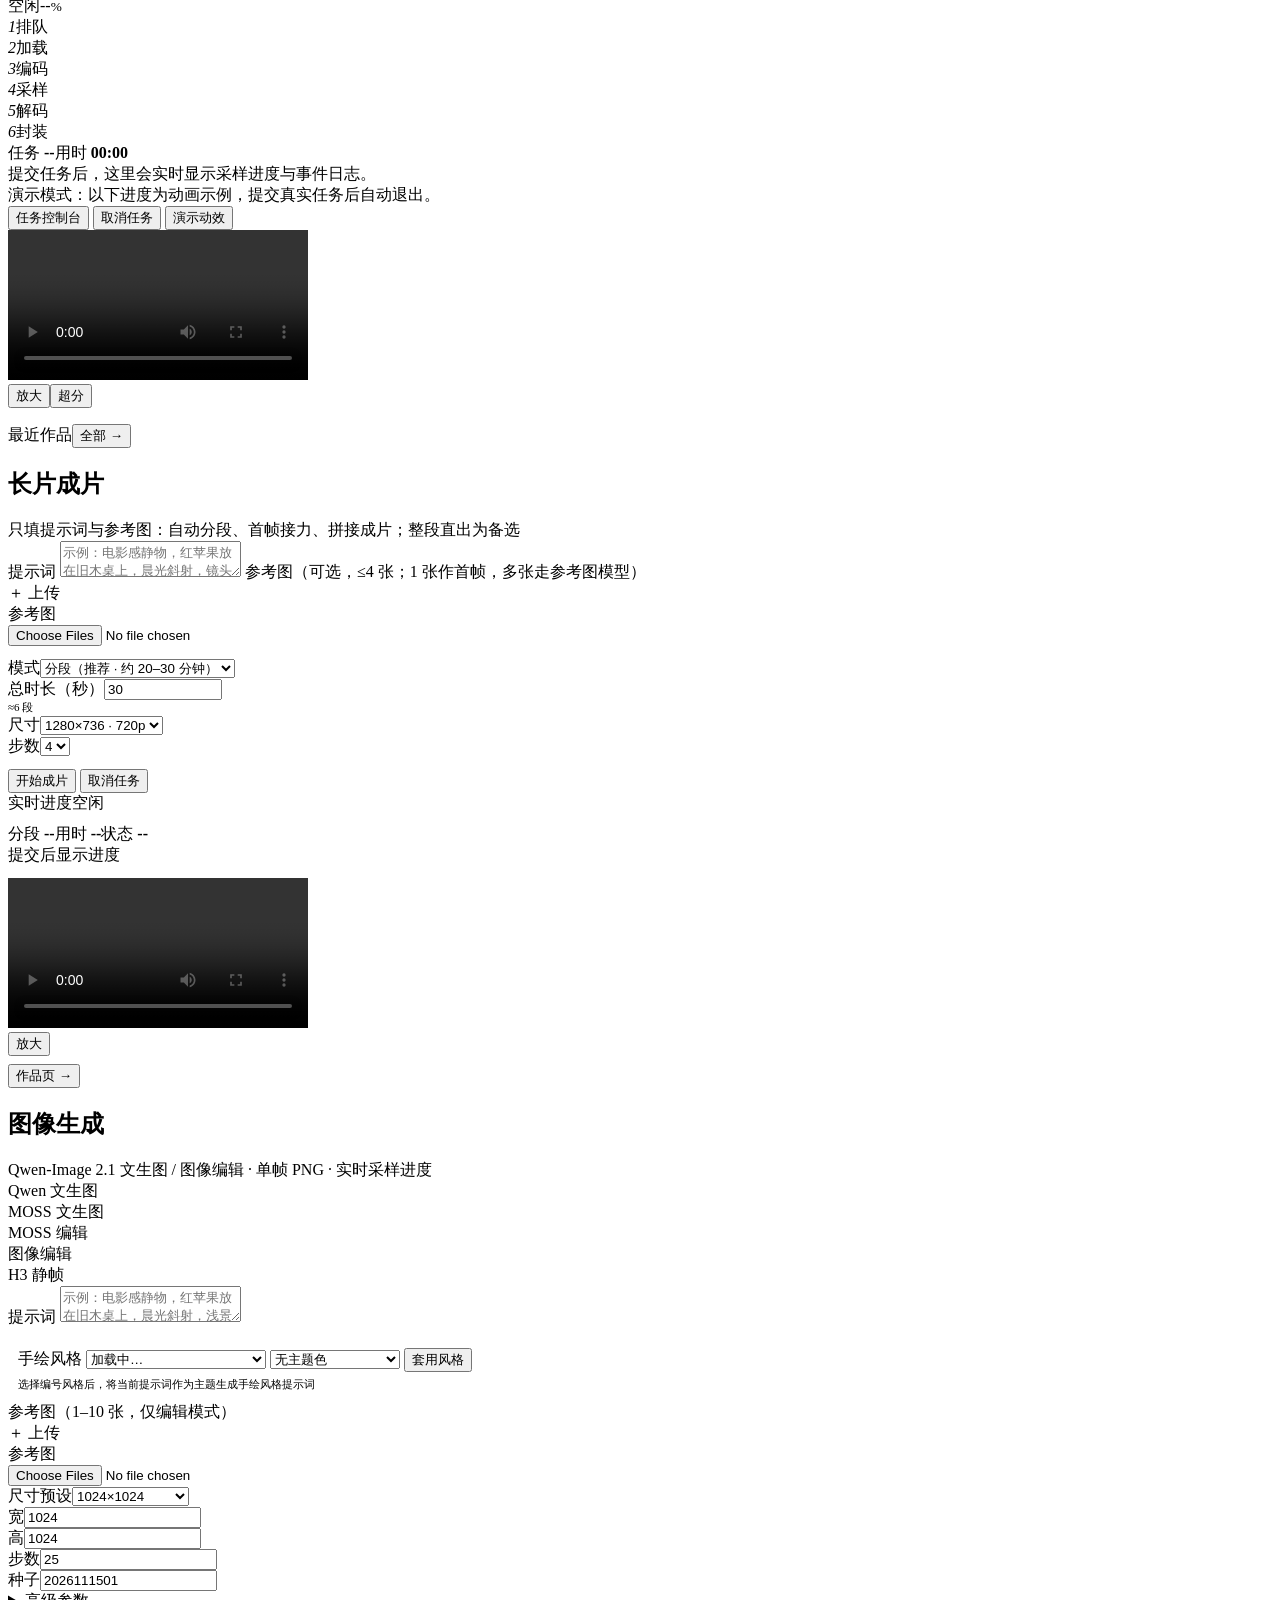
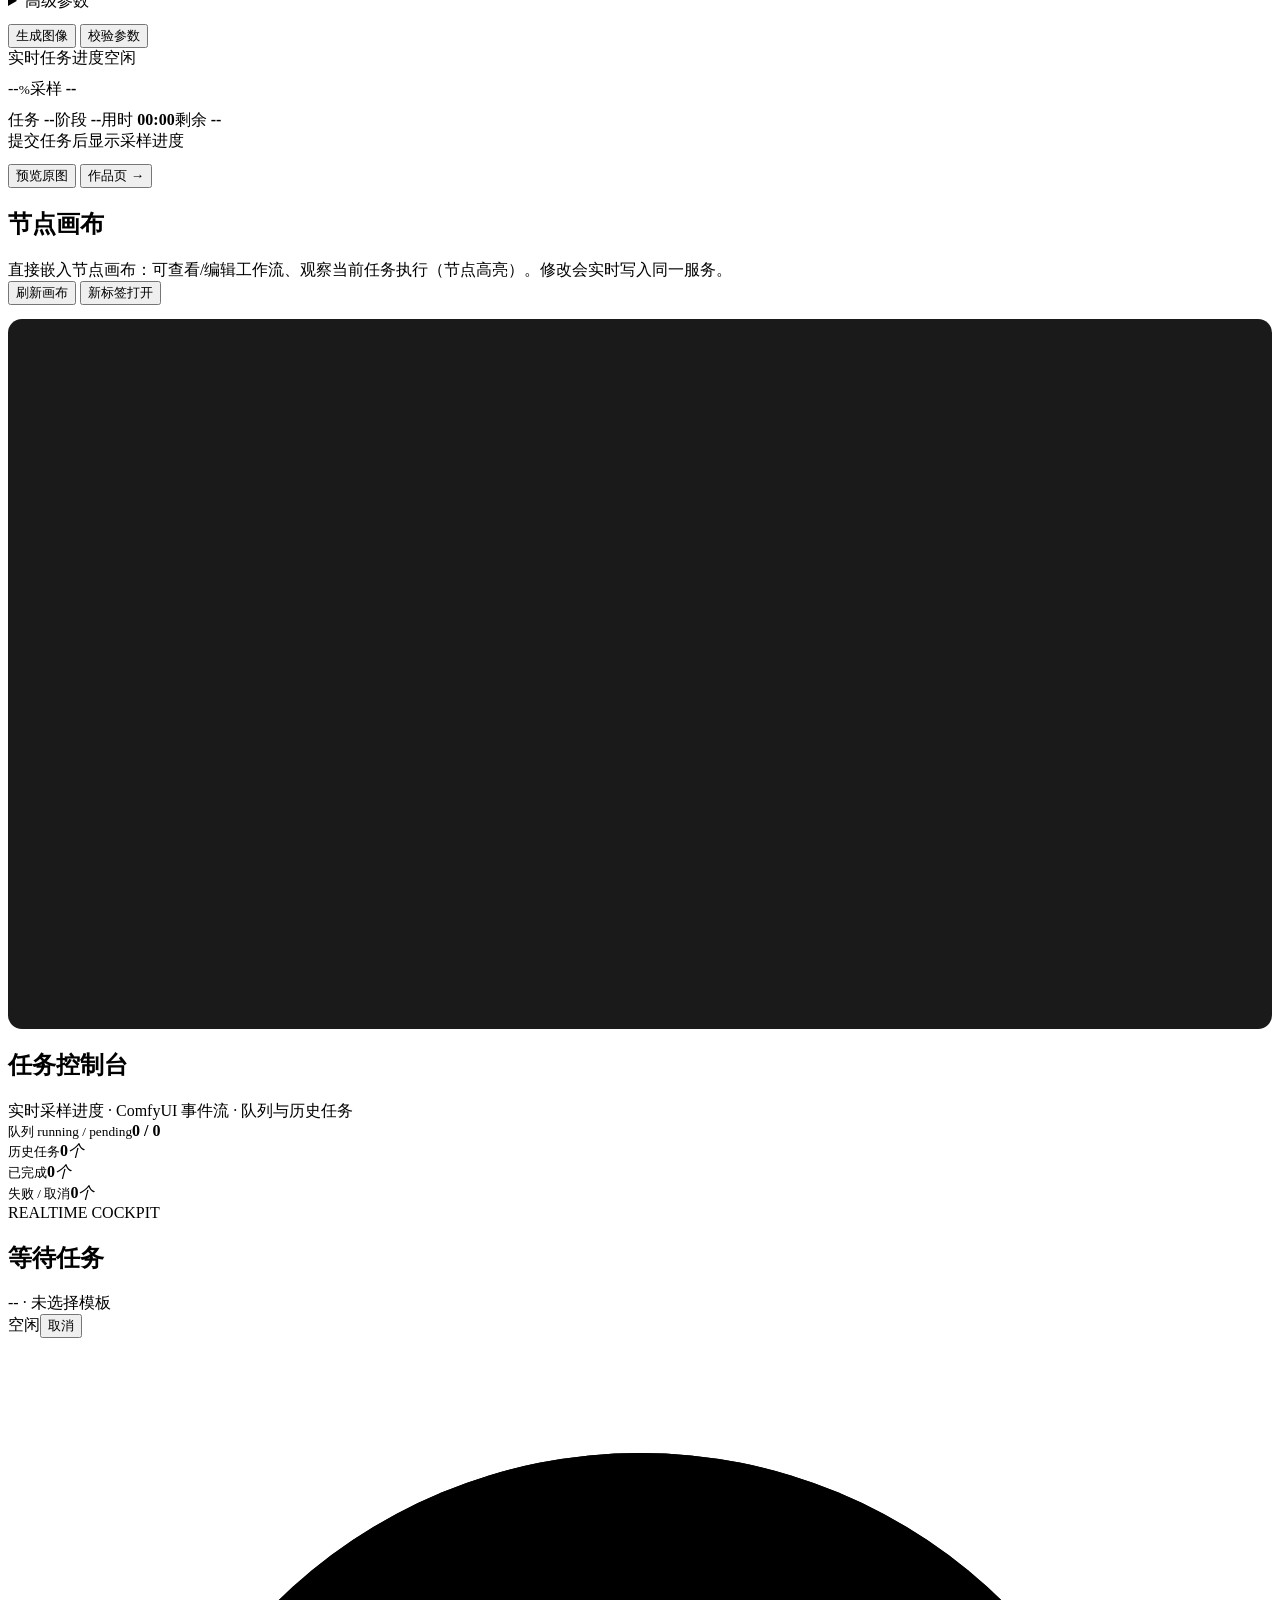
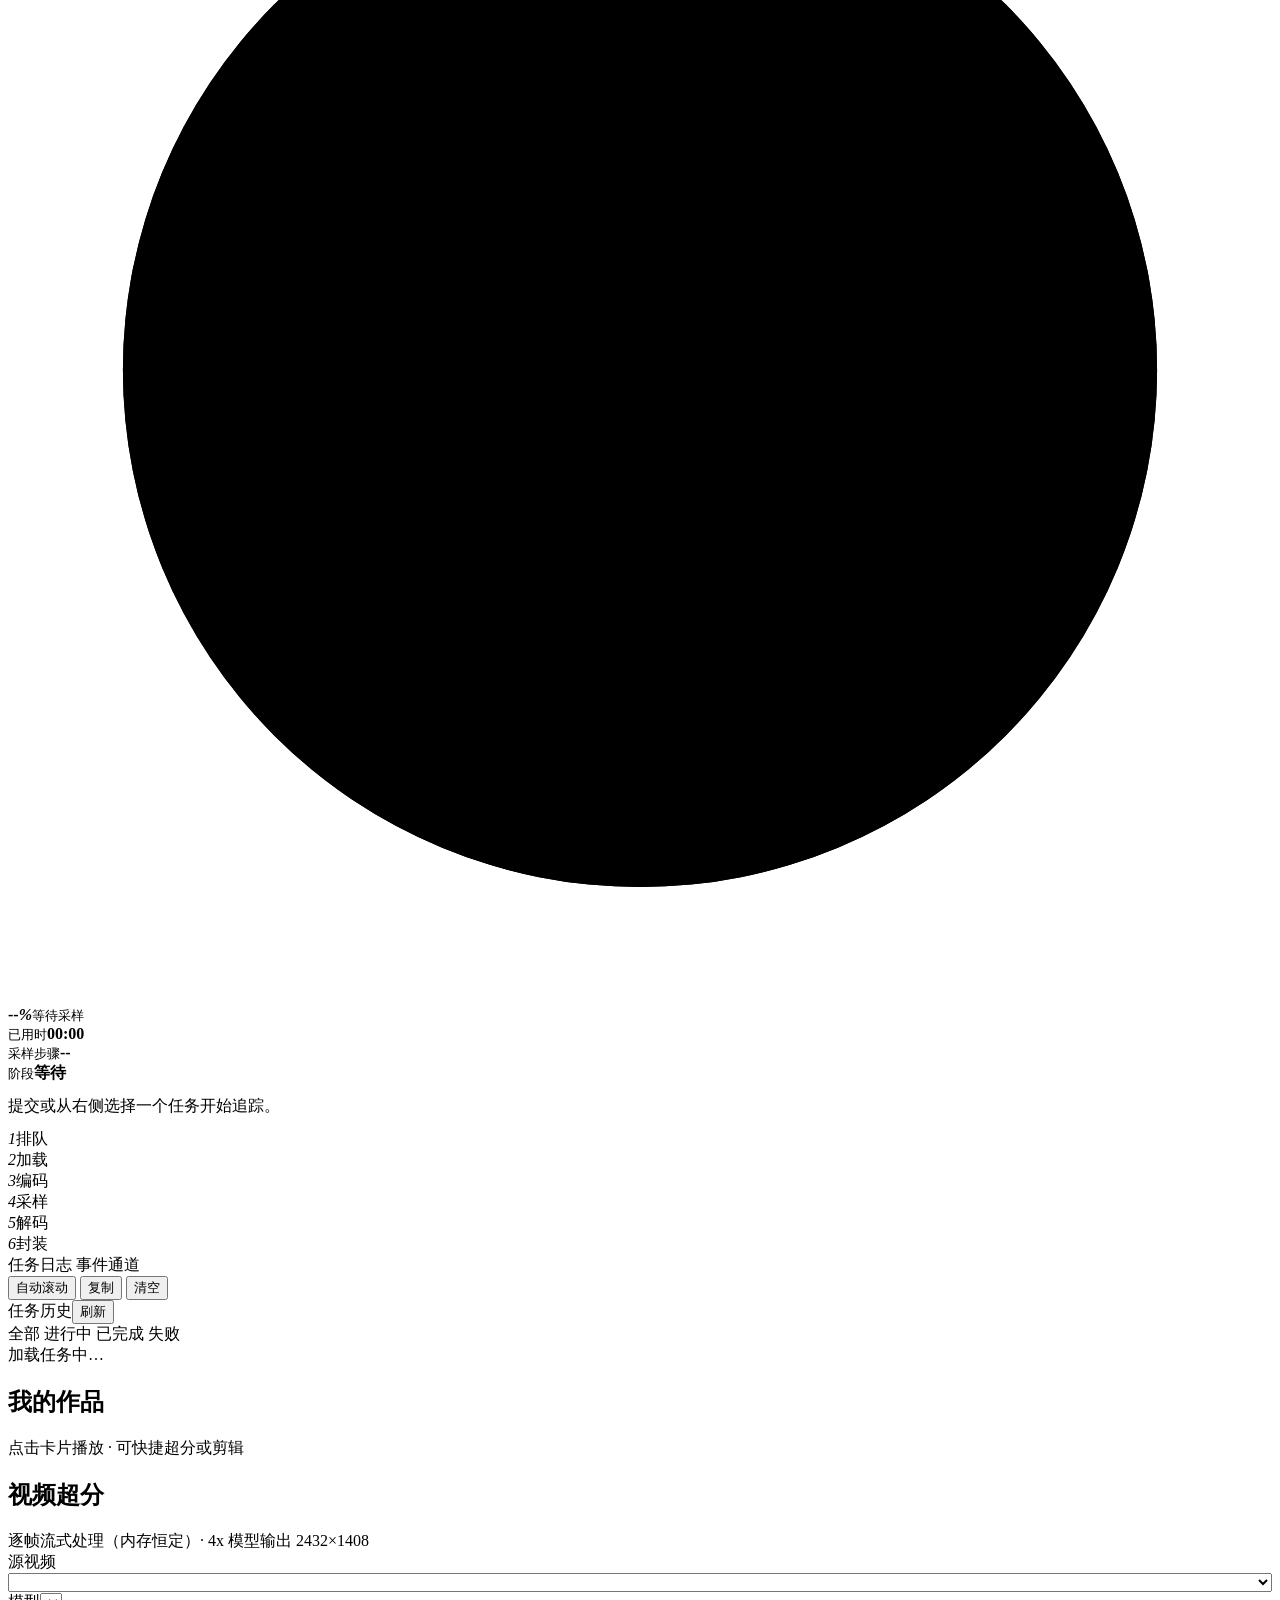
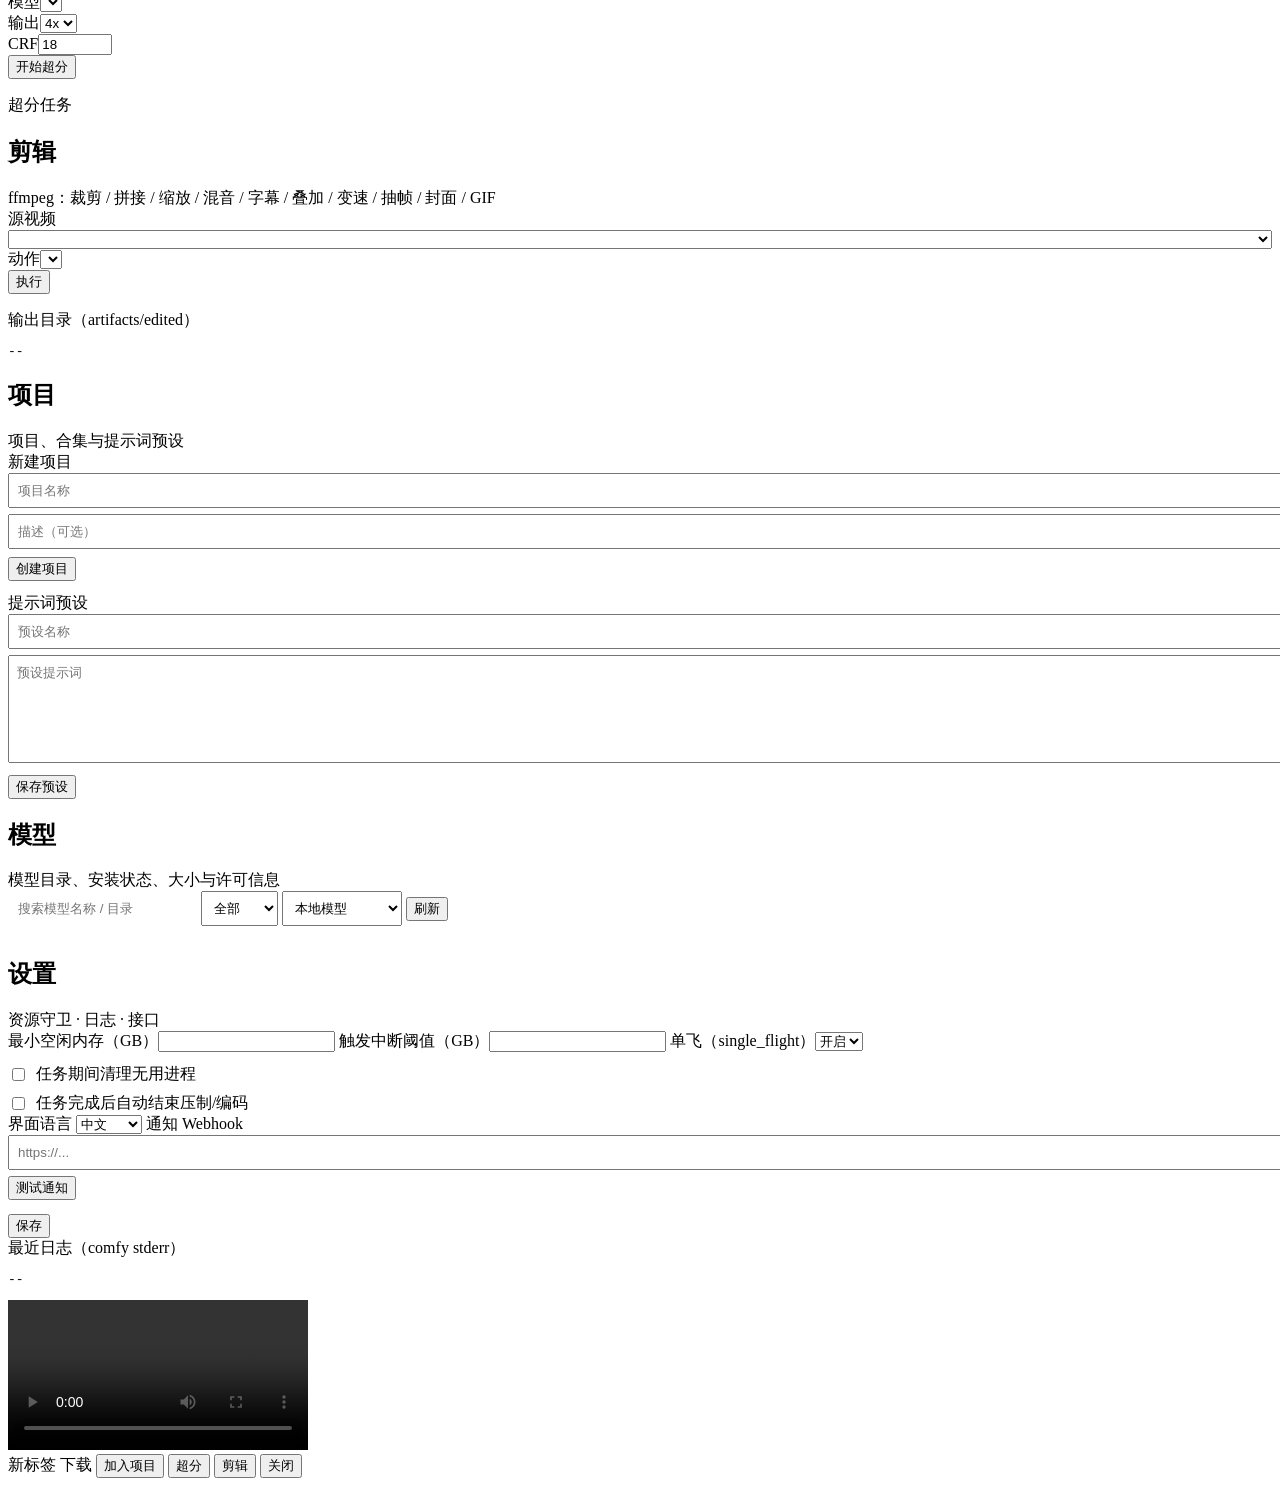
==== commit a78f67cb: "Install handraw-style skill and integrate style picker into image module" ====
--- a/webapp/studio.html
+++ b/webapp/studio.html
@@ -256,6 +256,15 @@
           </div>
           <label class="lab" id="ipromptLab">提示词</label>
           <textarea id="iprompt" placeholder="示例：电影感静物，红苹果放在旧木桌上，晨光斜射，浅景深，胶片颗粒"></textarea>
+          <div class="card" style="margin-top:10px;padding:10px;border:1px solid var(--line)">
+            <div class="row" style="gap:8px;align-items:center;flex-wrap:wrap">
+              <label class="lab" style="margin:0">手绘风格</label>
+              <select id="handrawStyle" style="flex:1;min-width:180px"><option value="">加载中…</option></select>
+              <select id="handrawColor" style="min-width:130px"><option value="">无主题色</option></select>
+              <button class="btn sm" id="handrawApply" type="button">套用风格</button>
+            </div>
+            <div class="muted" id="handrawMsg" style="font-size:11px;margin-top:5px">选择编号风格后，将当前提示词作为主题生成手绘风格提示词</div>
+          </div>
           <div id="irefArea" class="hidden">
             <label class="lab">参考图（1–10 张，仅编辑模式）</label>
             <div class="up">
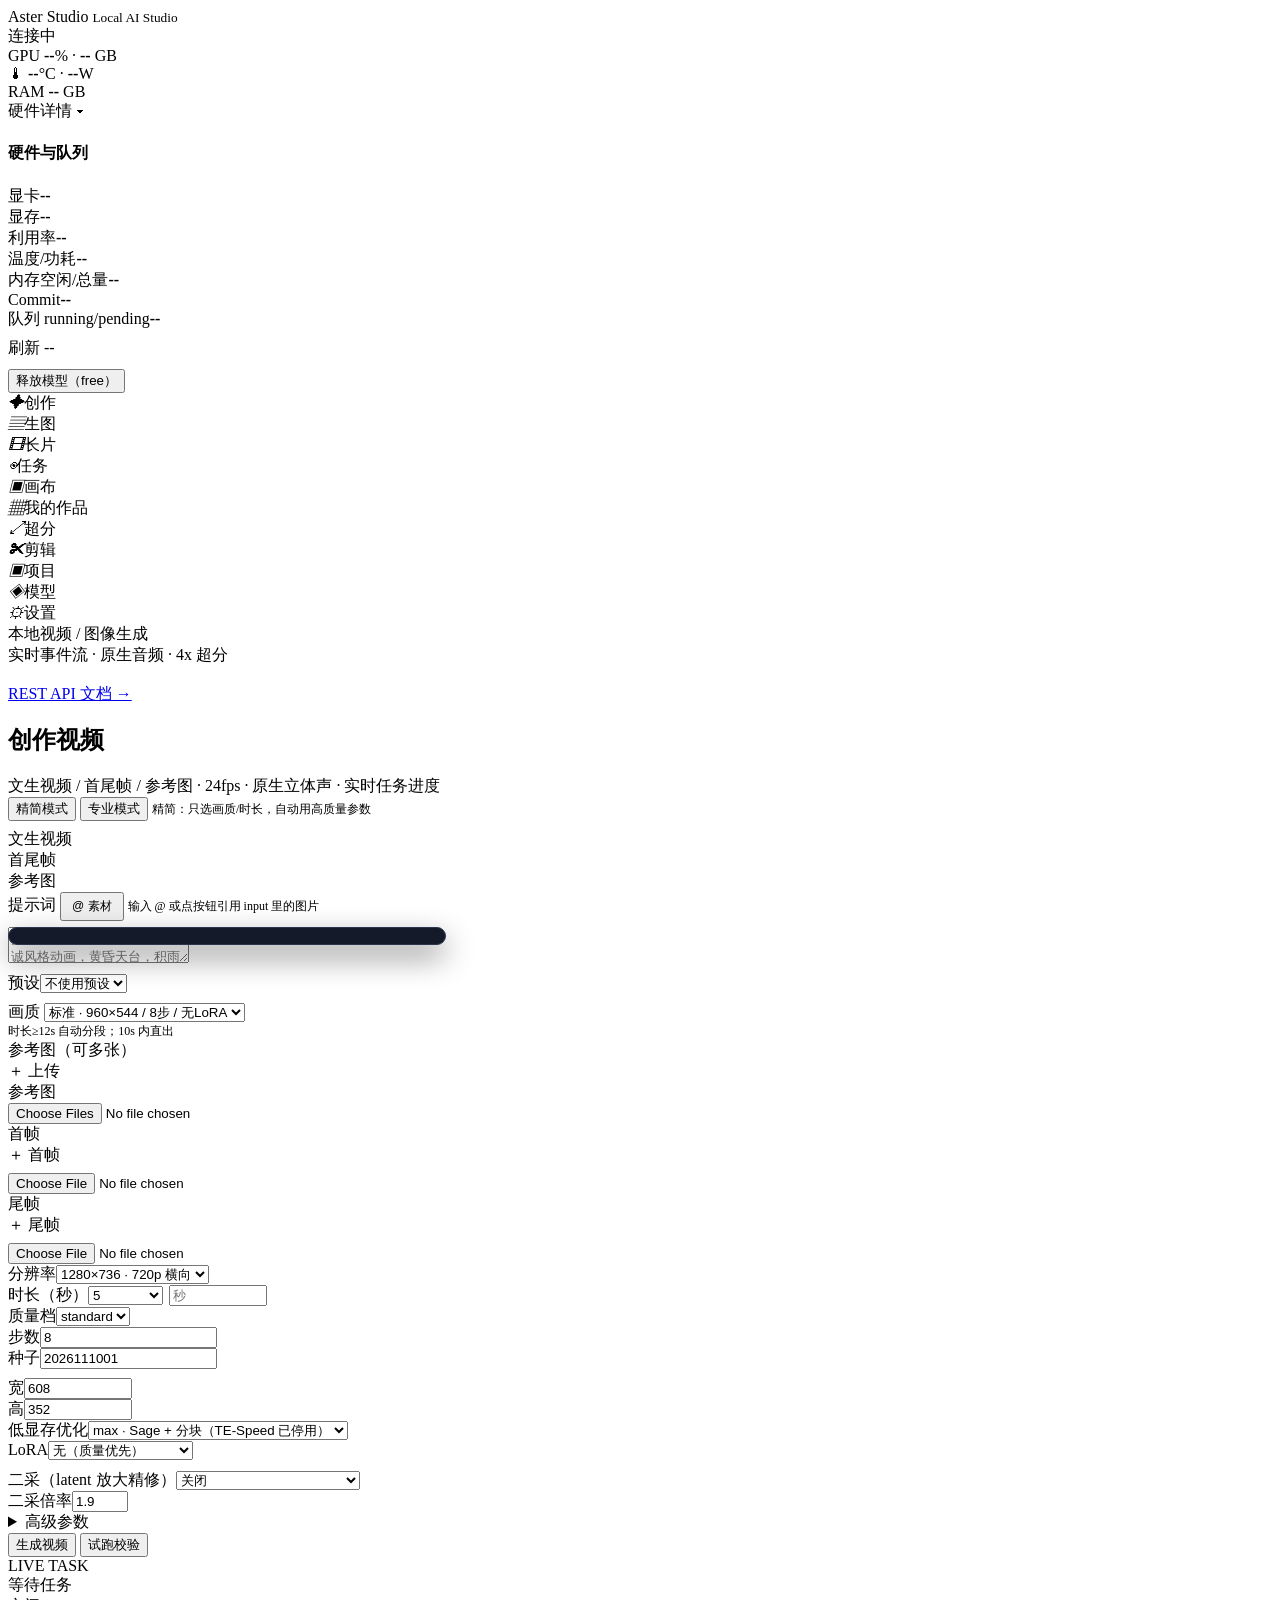
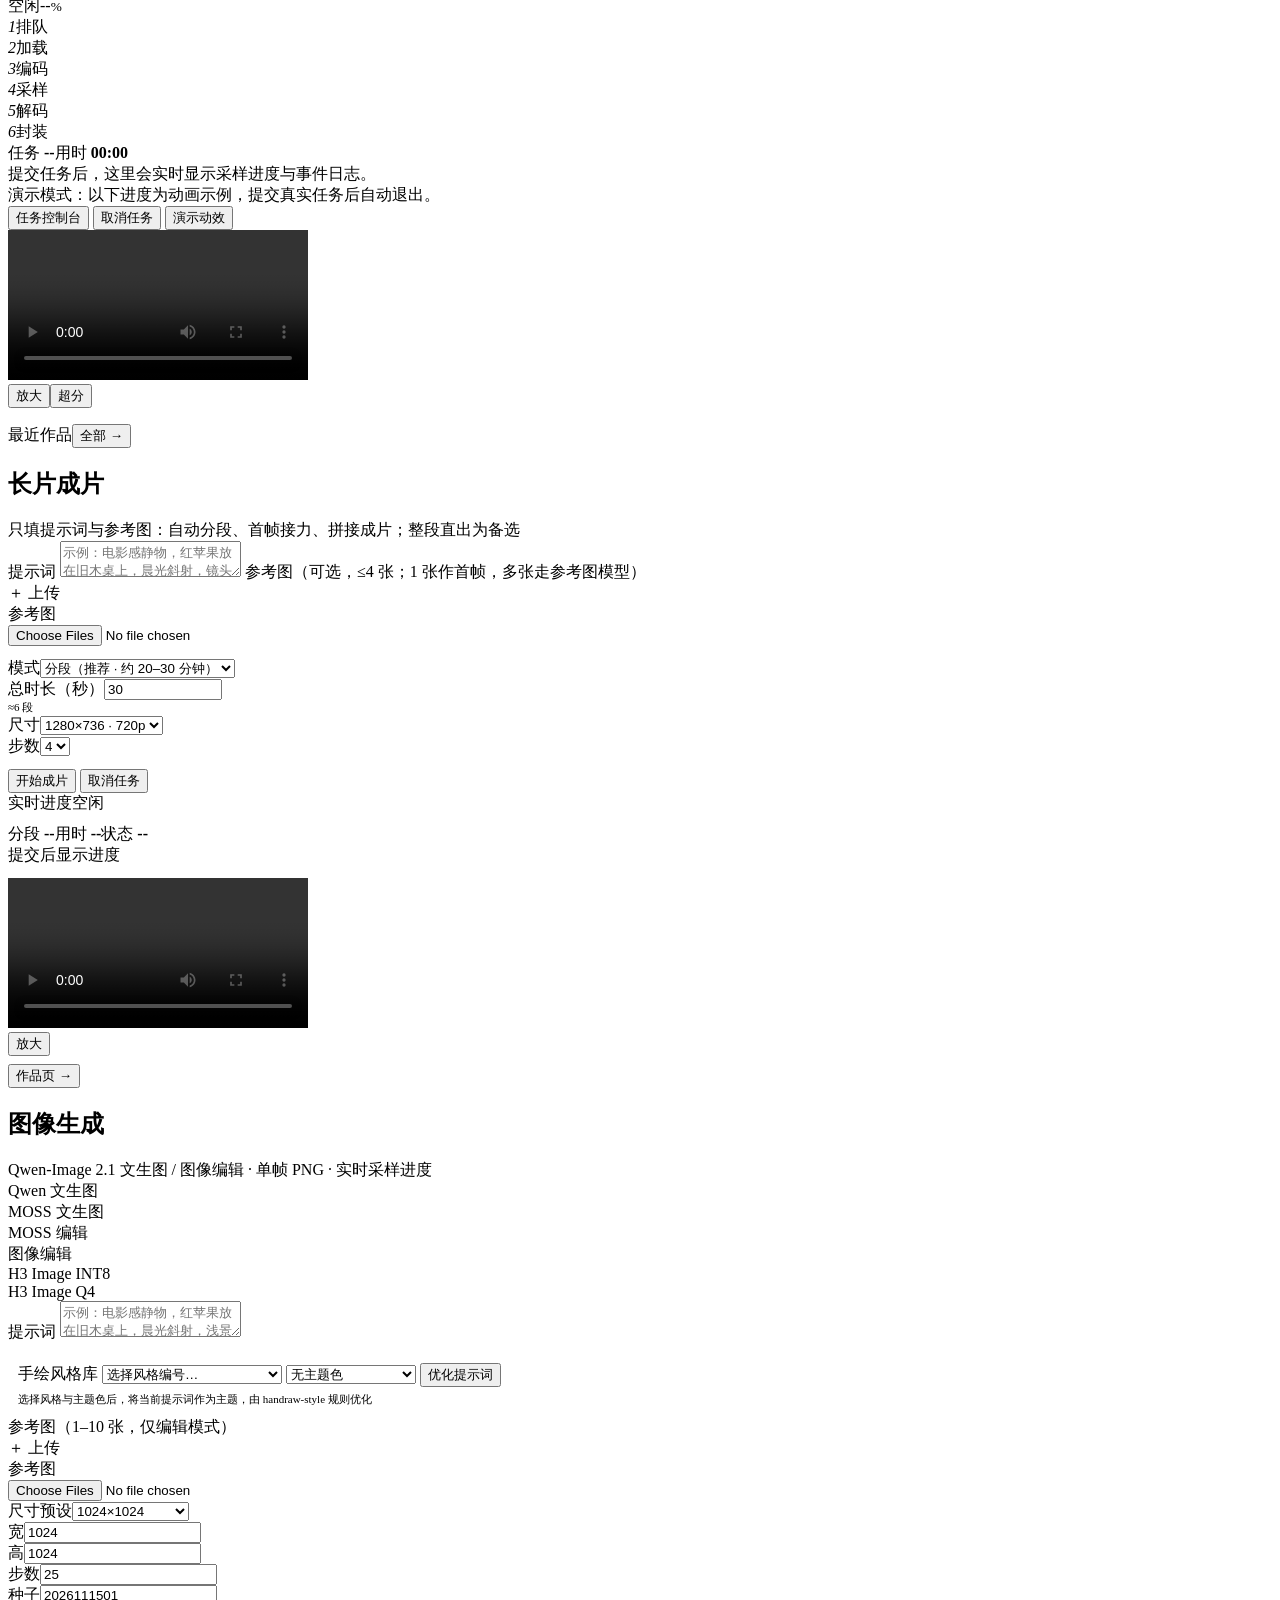
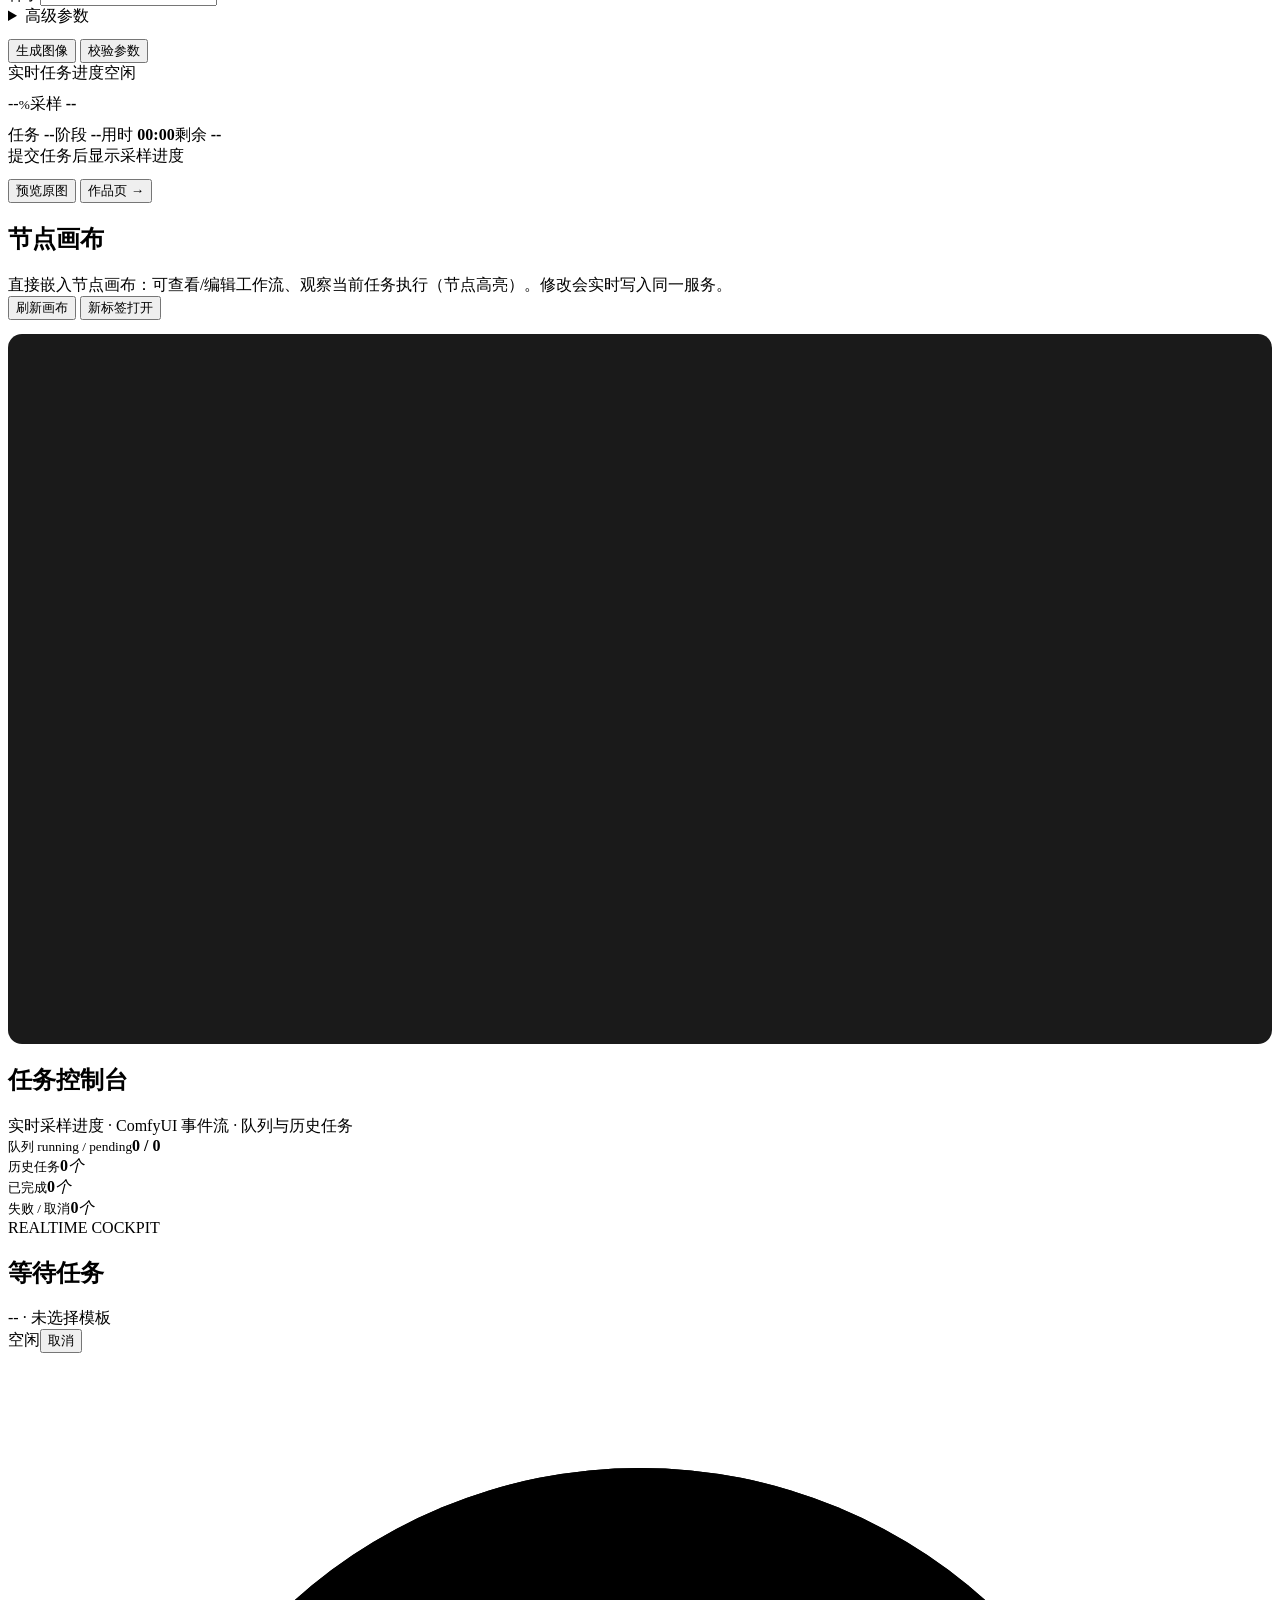
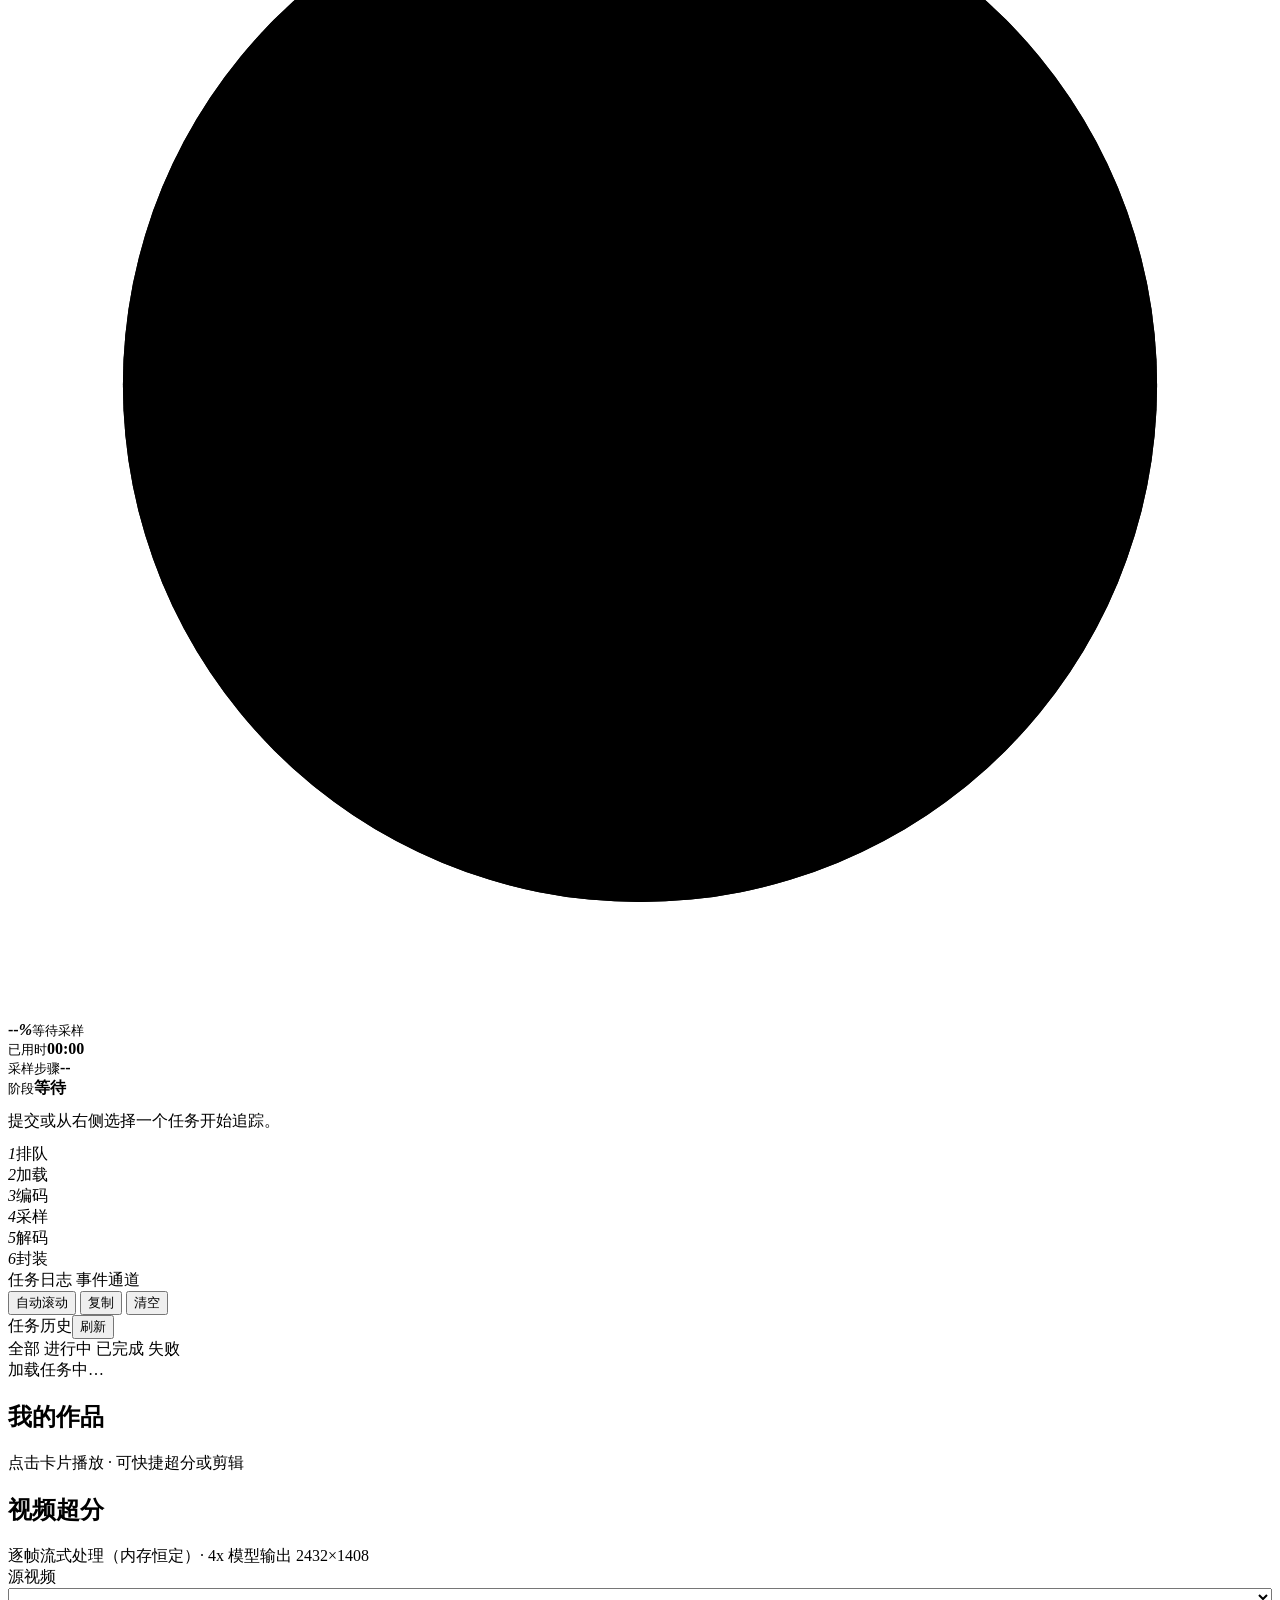
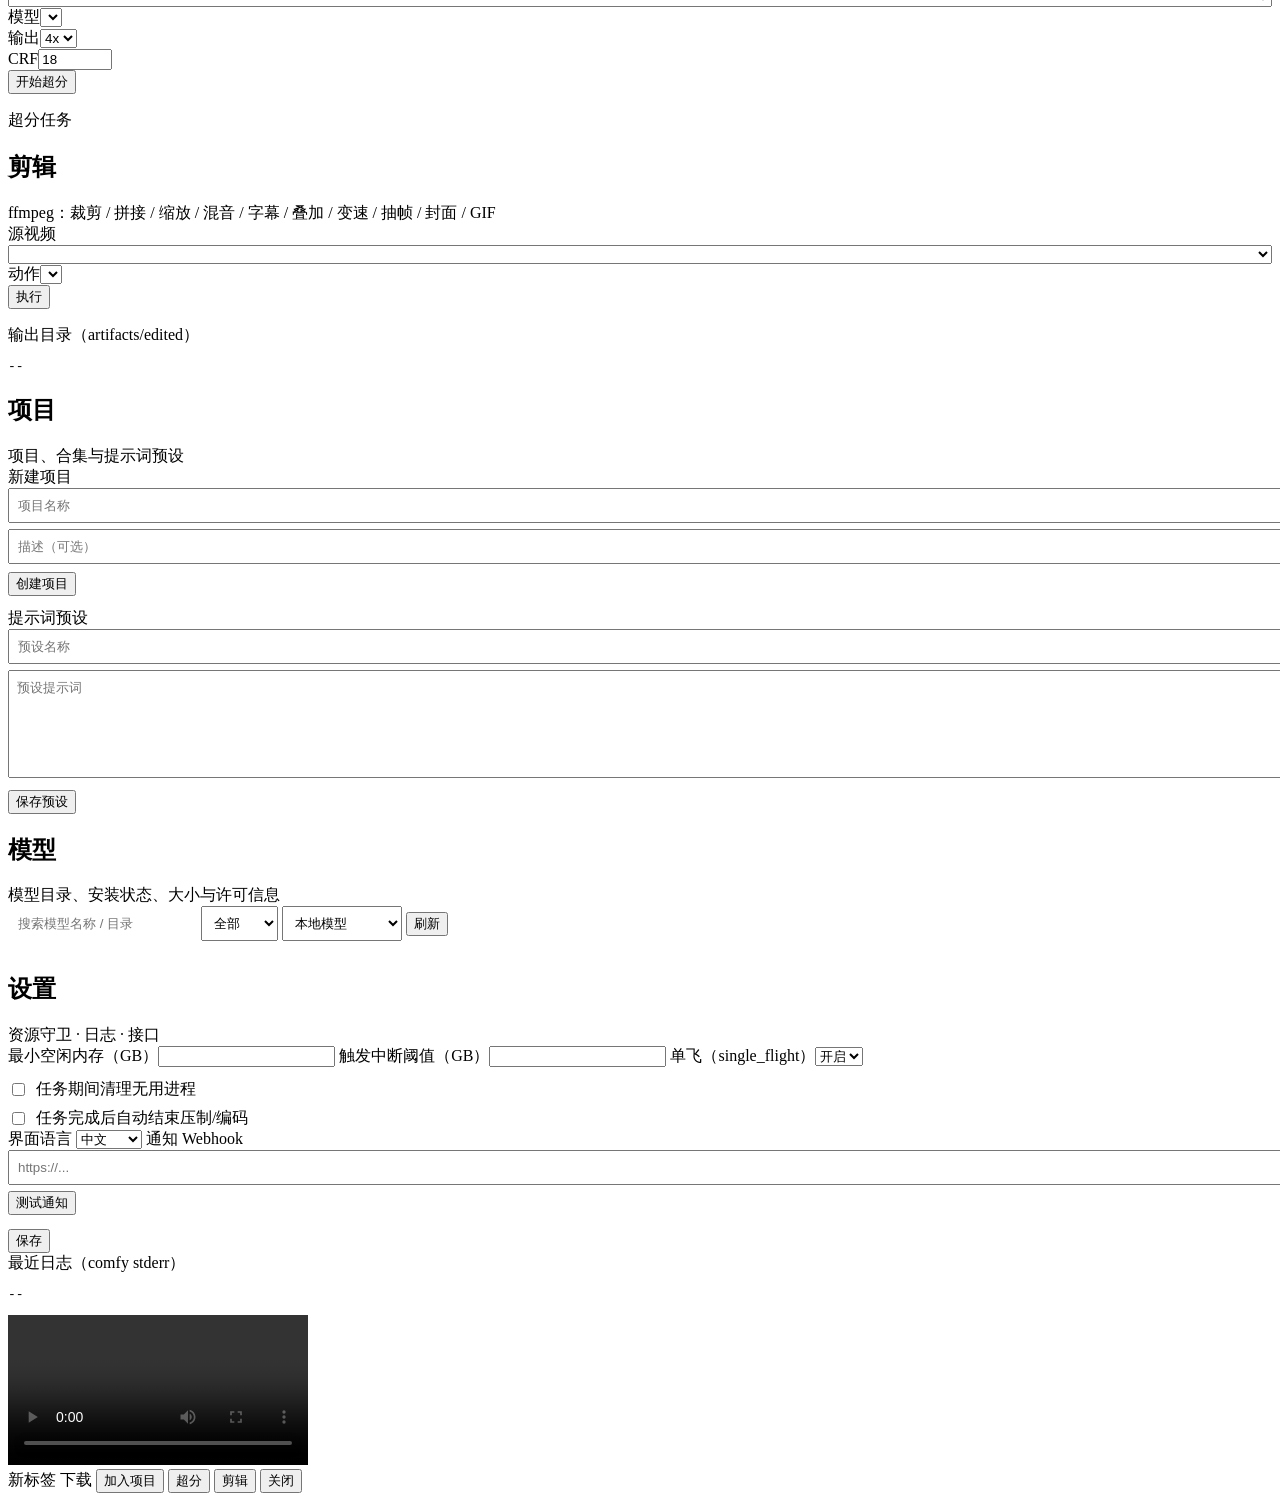
==== commit b97b7e20: "Add H3 Image Q4 mode, localized handraw panel and agent prompt tool" ====
--- a/webapp/studio.html
+++ b/webapp/studio.html
@@ -252,18 +252,19 @@
             <div class="m" data-imode="moss_image">MOSS 文生图</div>
             <div class="m" data-imode="moss_image_edit">MOSS 编辑</div>
             <div class="m" data-imode="qwen_image_edit">图像编辑</div>
-            <div class="m" data-imode="h3_image">H3 静帧</div>
+            <div class="m" data-imode="h3_image">H3 Image INT8</div>
+          <div class="m" data-imode="h3_image_gguf">H3 Image Q4</div>
           </div>
           <label class="lab" id="ipromptLab">提示词</label>
           <textarea id="iprompt" placeholder="示例：电影感静物，红苹果放在旧木桌上，晨光斜射，浅景深，胶片颗粒"></textarea>
           <div class="card" style="margin-top:10px;padding:10px;border:1px solid var(--line)">
             <div class="row" style="gap:8px;align-items:center;flex-wrap:wrap">
-              <label class="lab" style="margin:0">手绘风格</label>
-              <select id="handrawStyle" style="flex:1;min-width:180px"><option value="">加载中…</option></select>
+              <label class="lab" style="margin:0">手绘风格库</label>
+              <select id="handrawStyle" style="flex:1;min-width:180px"><option value="">选择风格编号…</option></select>
               <select id="handrawColor" style="min-width:130px"><option value="">无主题色</option></select>
-              <button class="btn sm" id="handrawApply" type="button">套用风格</button>
-            </div>
-            <div class="muted" id="handrawMsg" style="font-size:11px;margin-top:5px">选择编号风格后，将当前提示词作为主题生成手绘风格提示词</div>
+              <button class="btn sm" id="handrawApply" type="button">优化提示词</button>
+            </div>
+            <div class="muted" id="handrawMsg" style="font-size:11px;margin-top:5px">选择风格与主题色后，将当前提示词作为主题，由 handraw-style 规则优化</div>
           </div>
           <div id="irefArea" class="hidden">
             <label class="lab">参考图（1–10 张，仅编辑模式）</label>
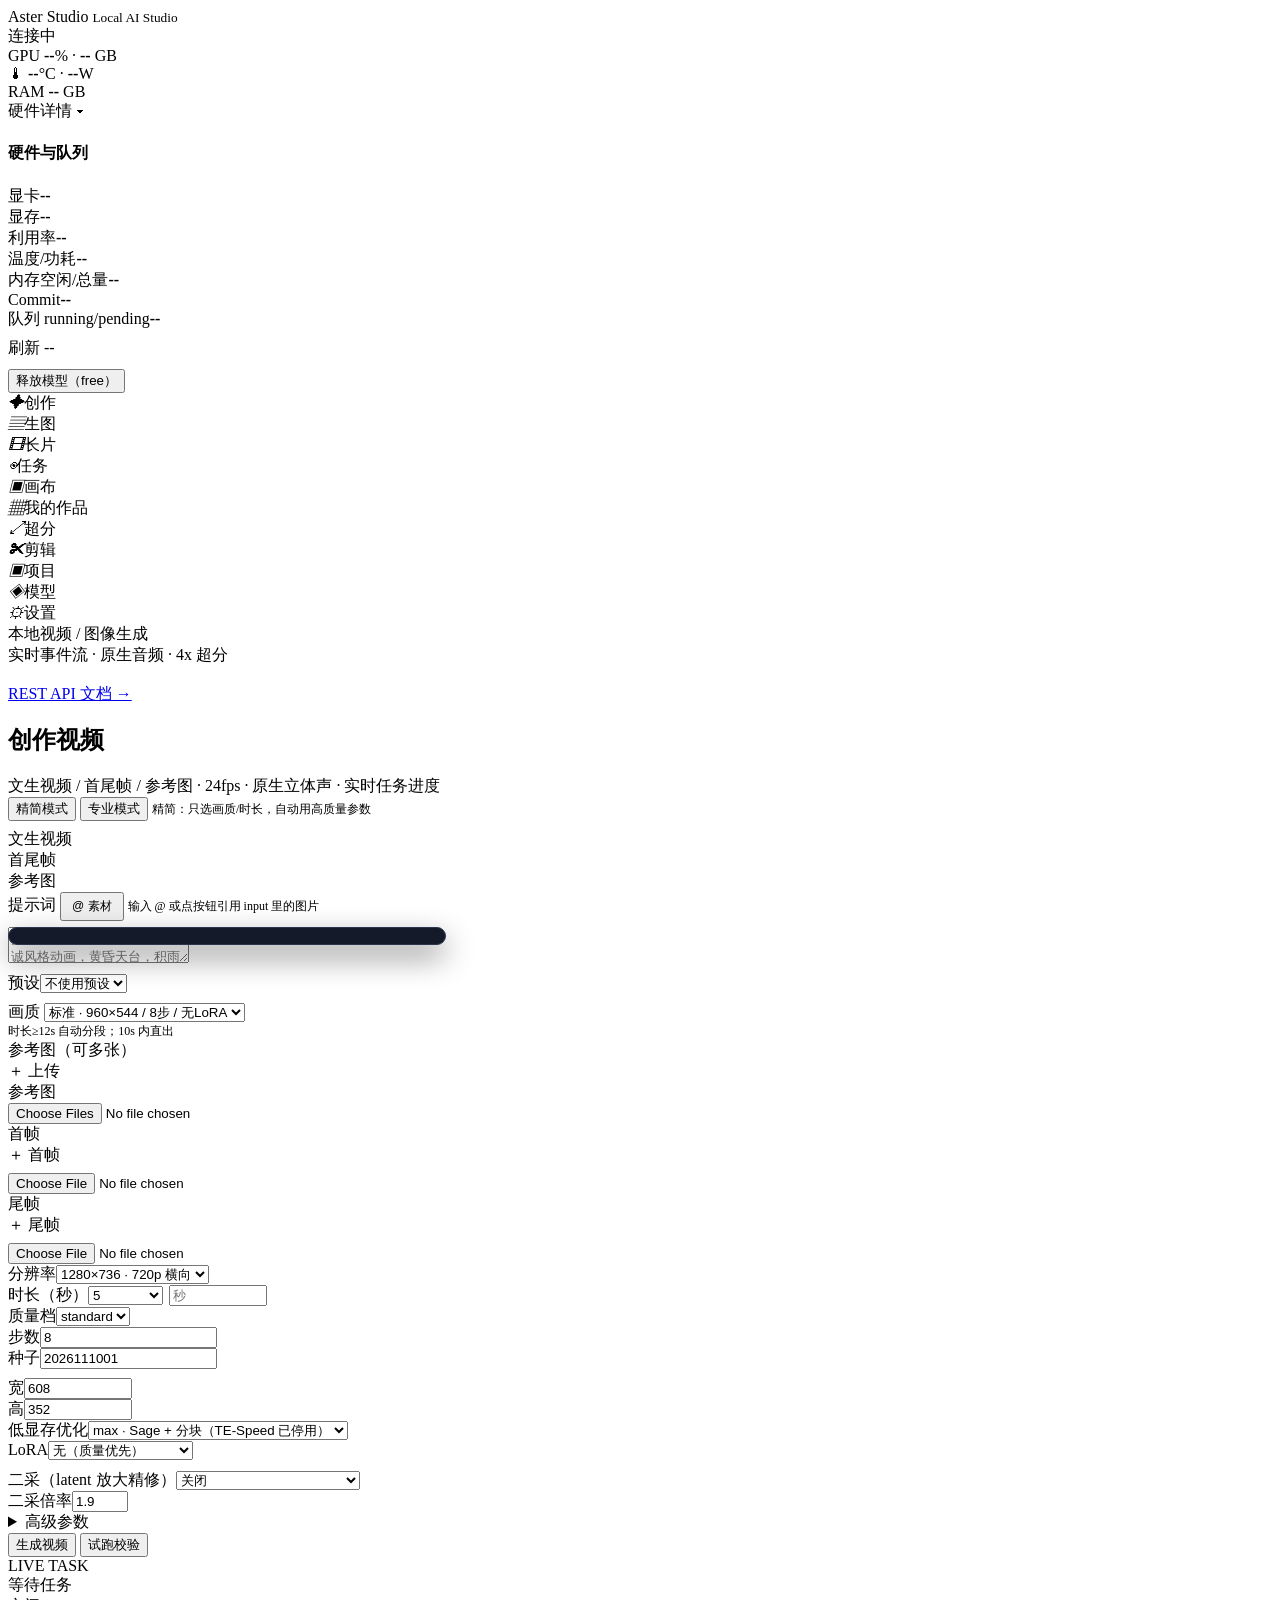
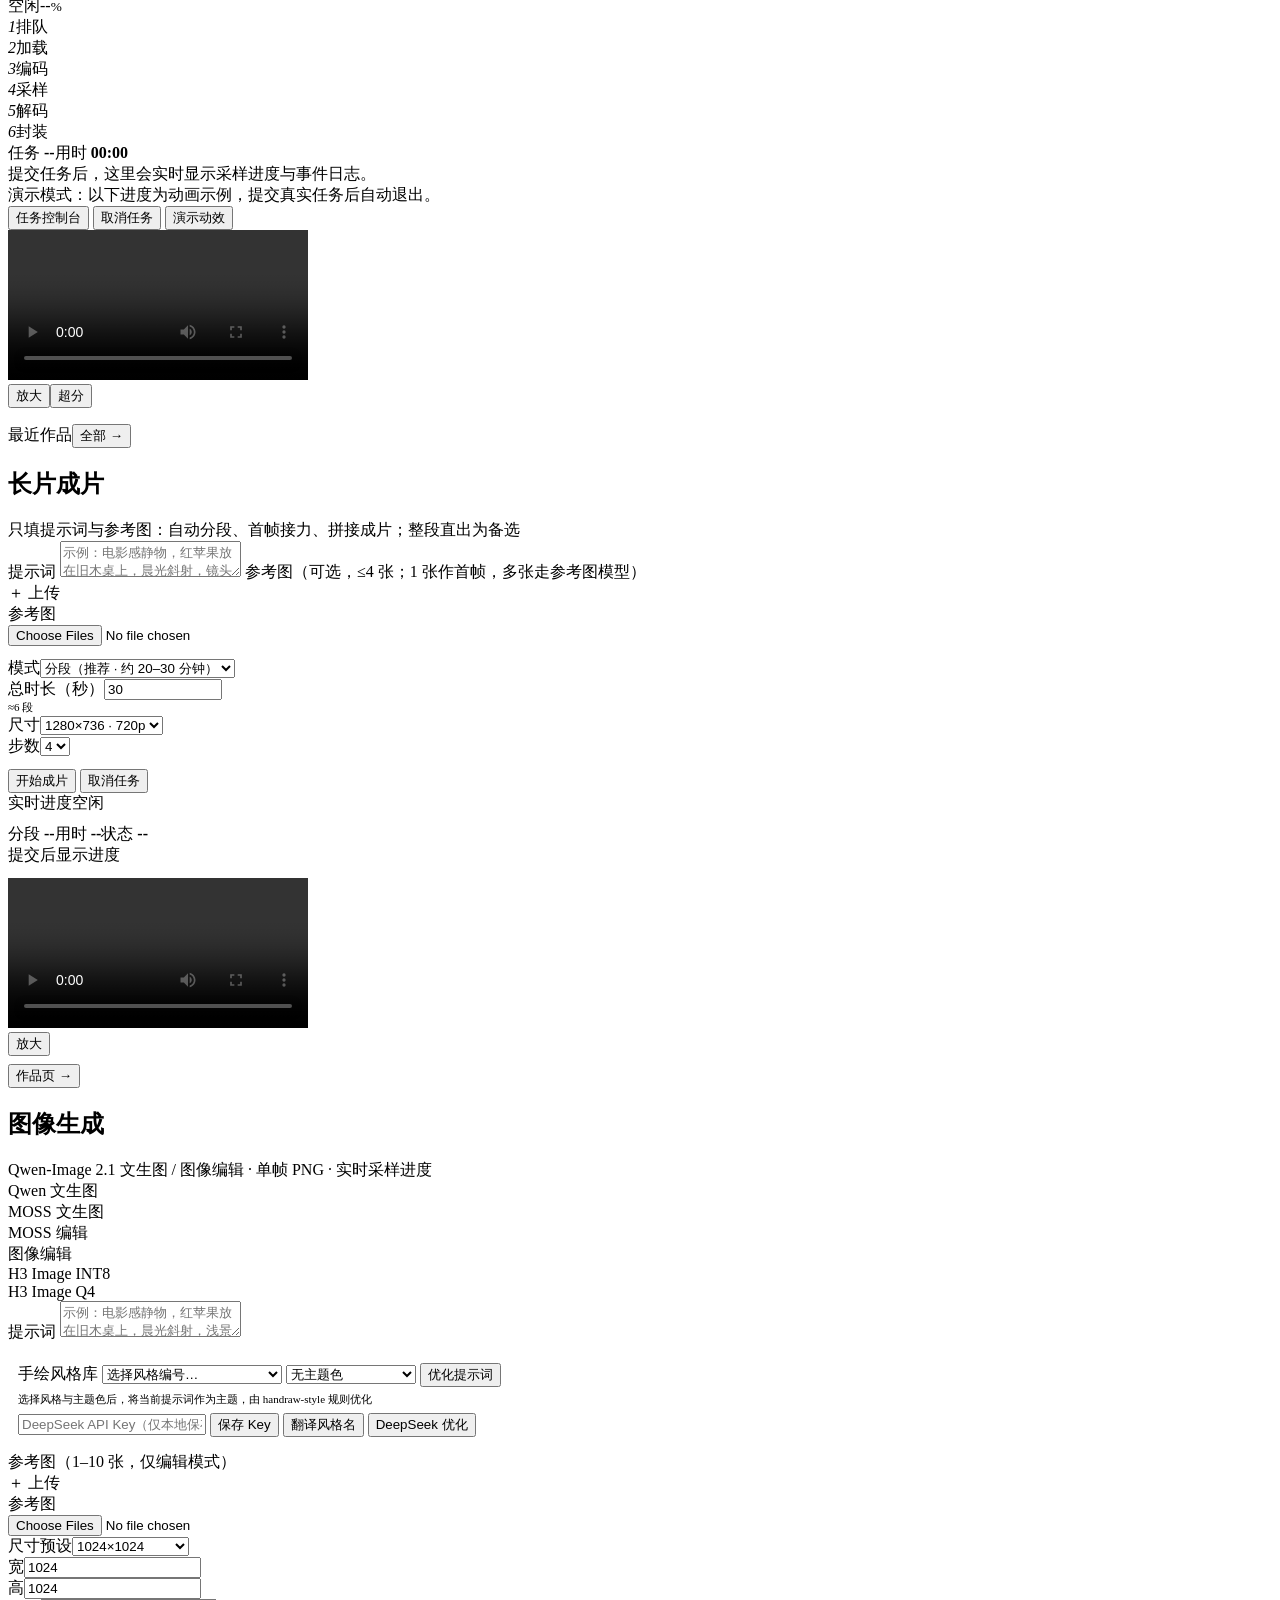
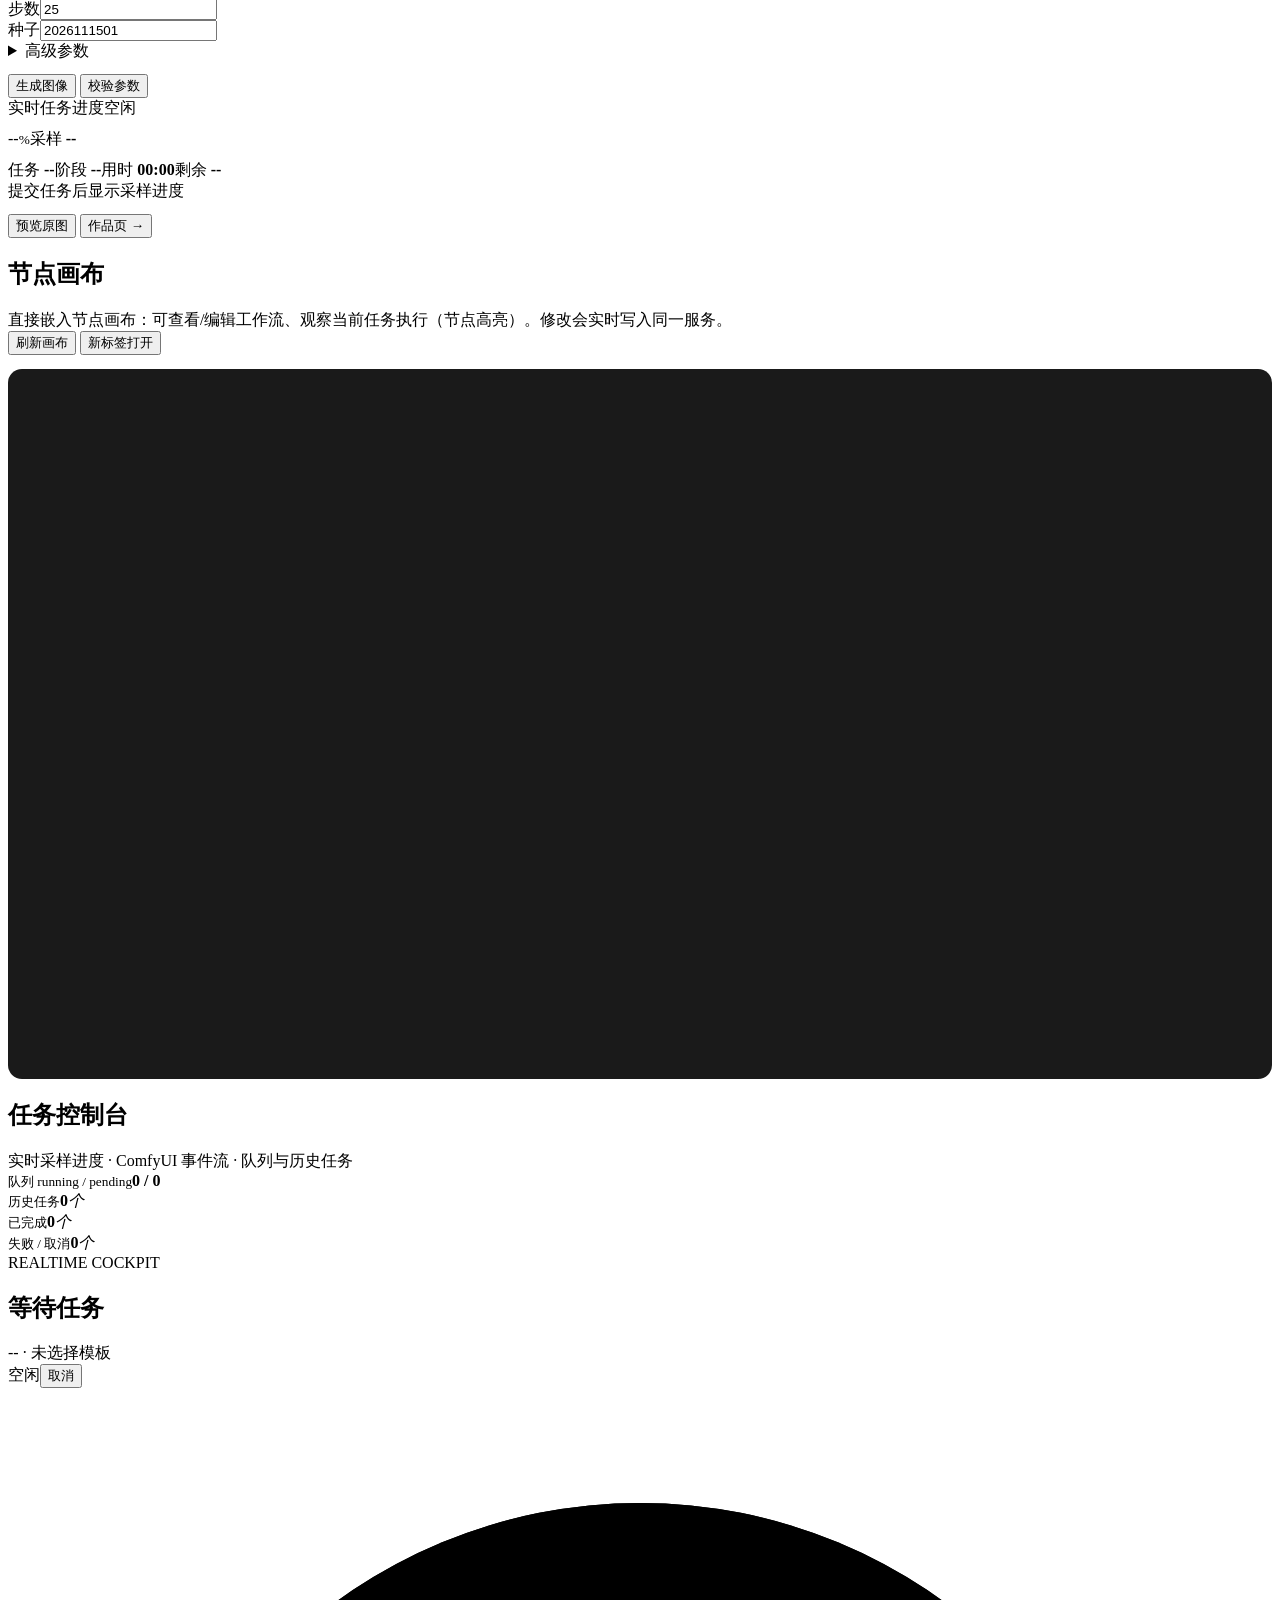
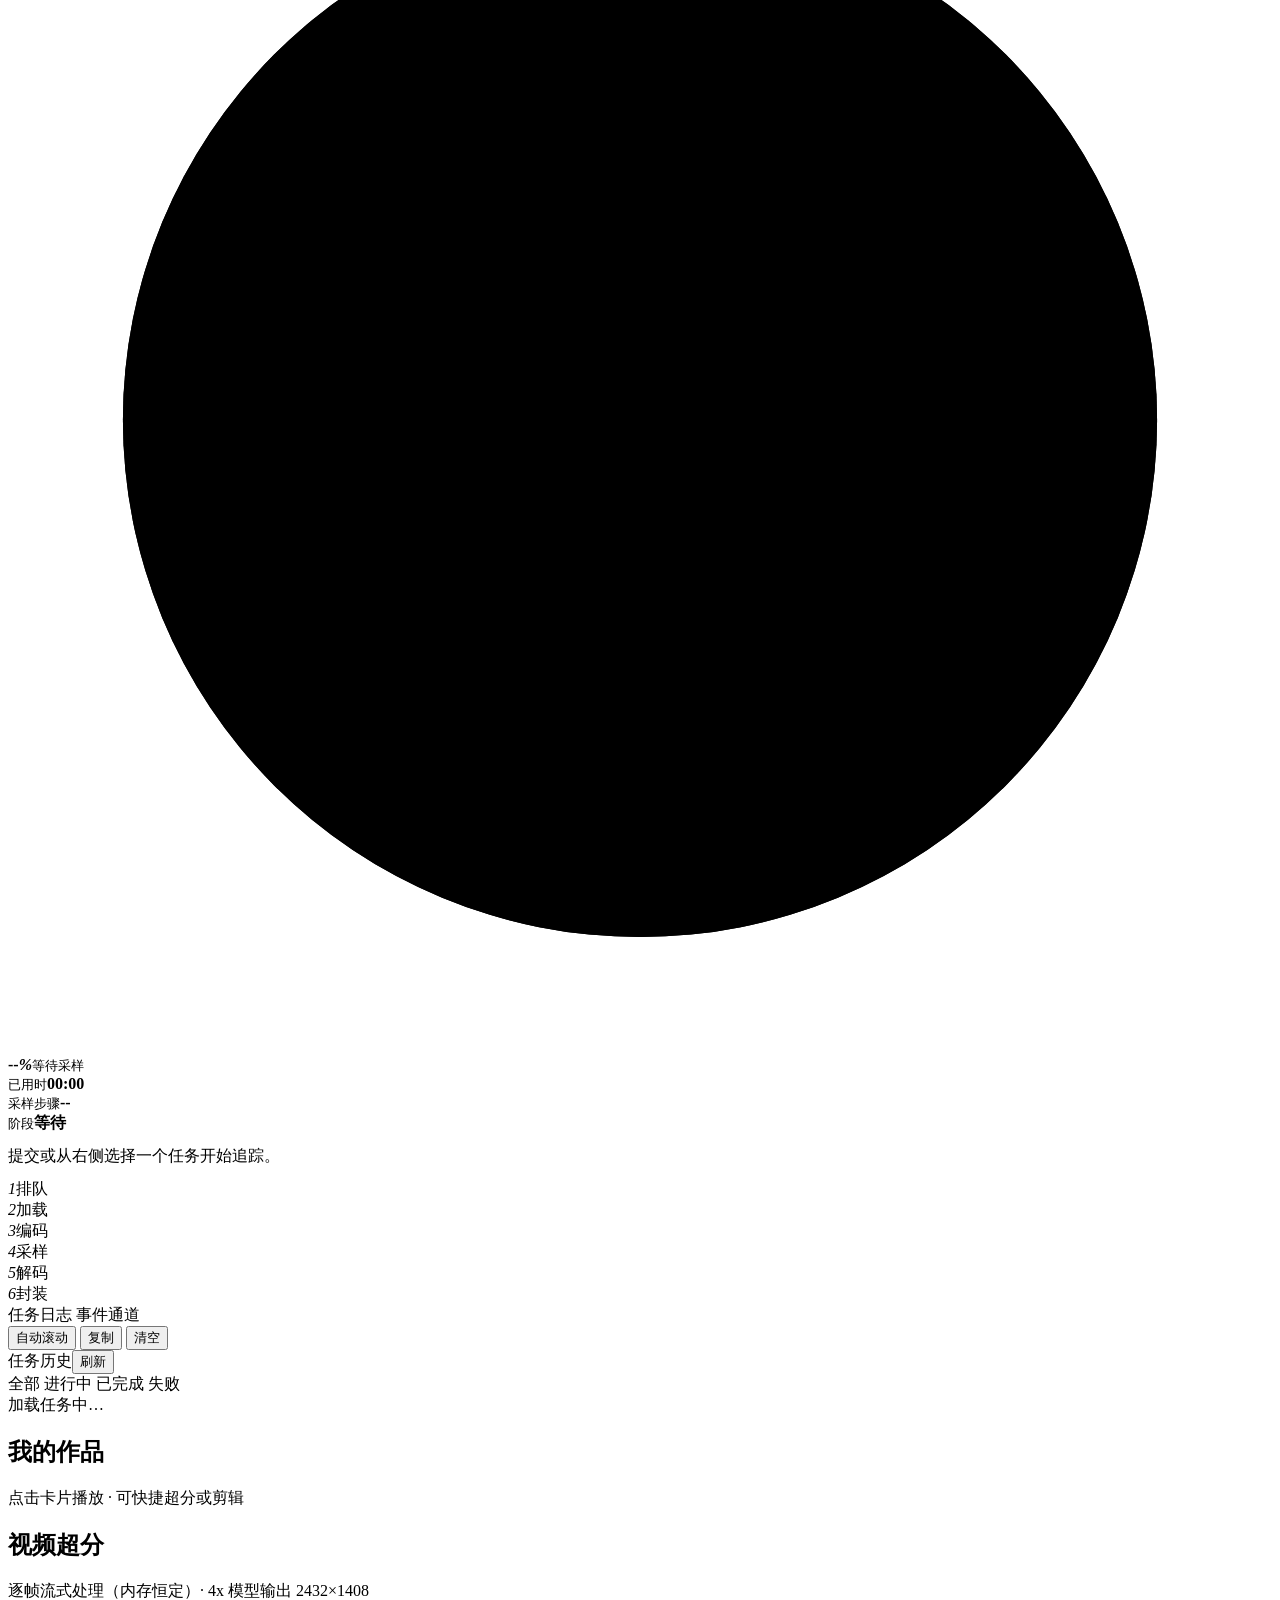
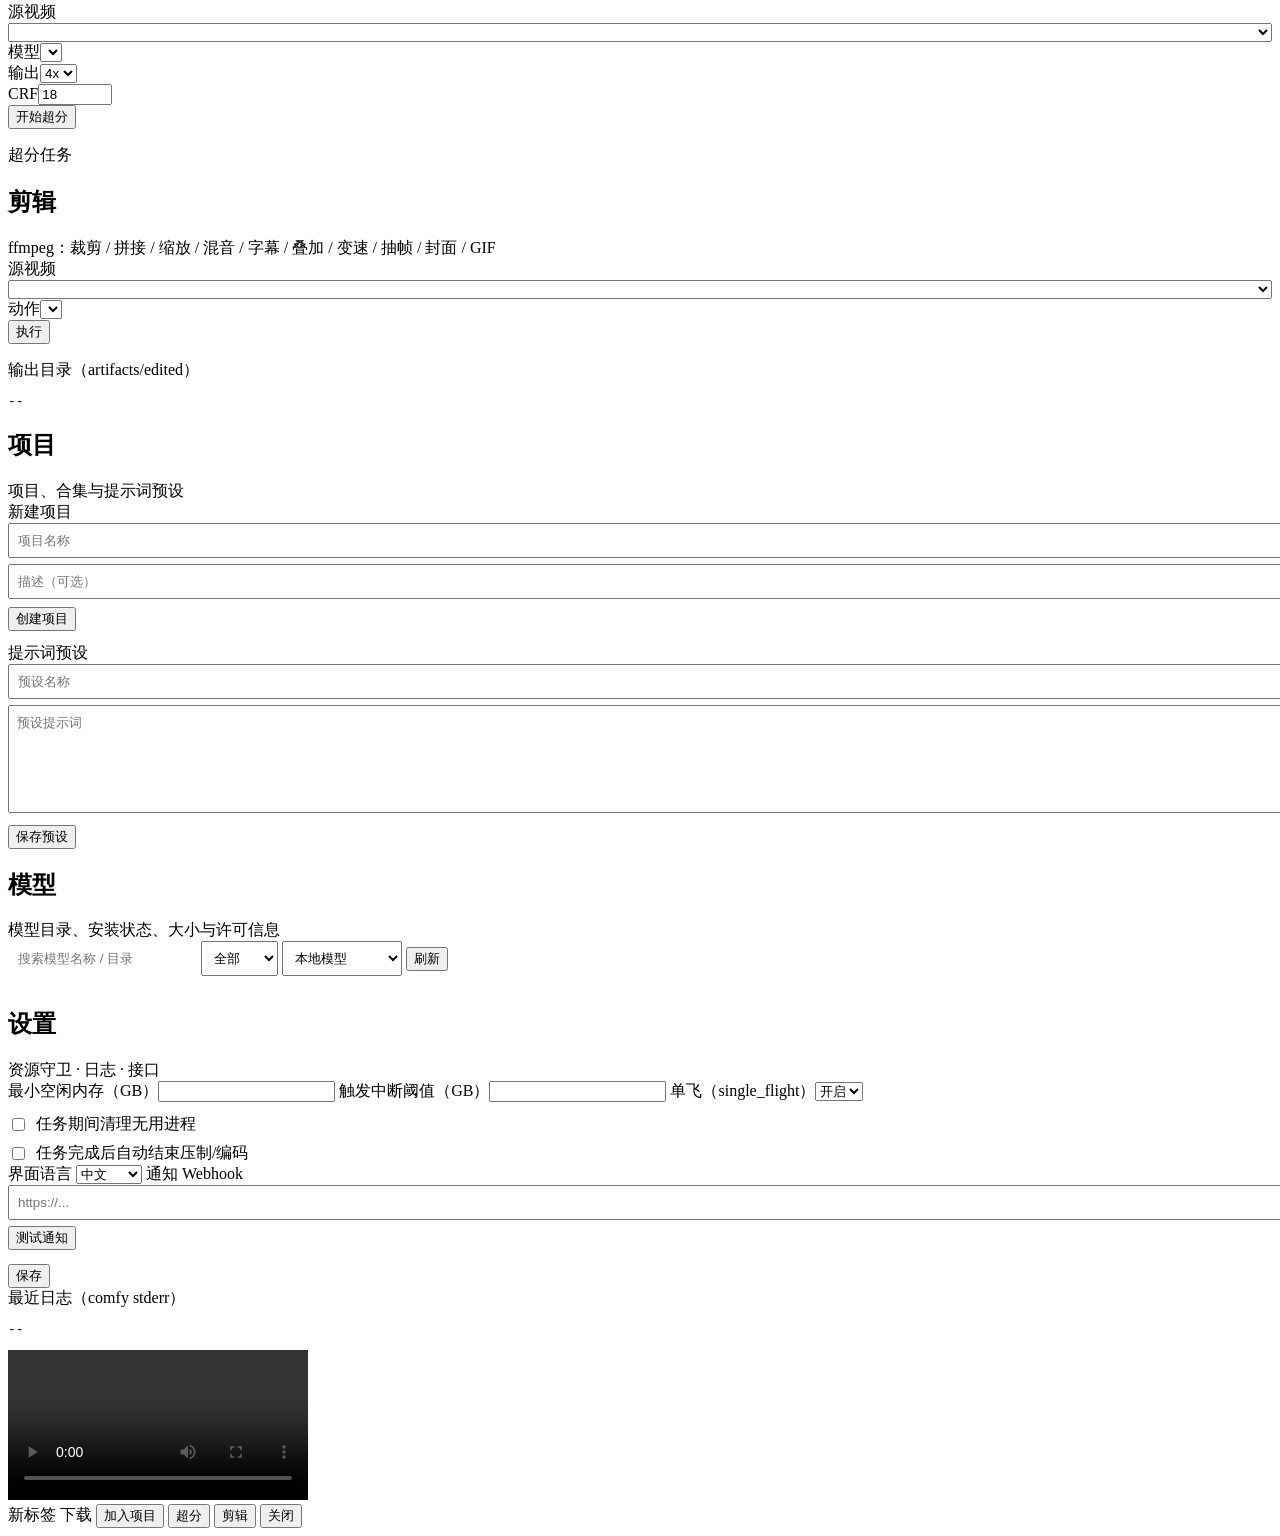
==== commit bb02b0ad: "Add DeepSeek key integration, style-name translation and MCP agent tool" ====
--- a/webapp/studio.html
+++ b/webapp/studio.html
@@ -265,6 +265,13 @@
               <button class="btn sm" id="handrawApply" type="button">优化提示词</button>
             </div>
             <div class="muted" id="handrawMsg" style="font-size:11px;margin-top:5px">选择风格与主题色后，将当前提示词作为主题，由 handraw-style 规则优化</div>
+            <div class="row" style="gap:6px;margin-top:6px;flex-wrap:wrap">
+              <input id="deepseekKey" type="password" placeholder="DeepSeek API Key（仅本地保存）" style="flex:1;min-width:180px">
+              <button class="btn xs" id="deepseekSave" type="button">保存 Key</button>
+              <button class="btn xs" id="handrawTranslate" type="button">翻译风格名</button>
+              <button class="btn xs" id="handrawAgent" type="button">DeepSeek 优化</button>
+            </div>
+            <div class="muted" id="agentMsg" style="font-size:11px;margin-top:5px"></div>
           </div>
           <div id="irefArea" class="hidden">
             <label class="lab">参考图（1–10 张，仅编辑模式）</label>
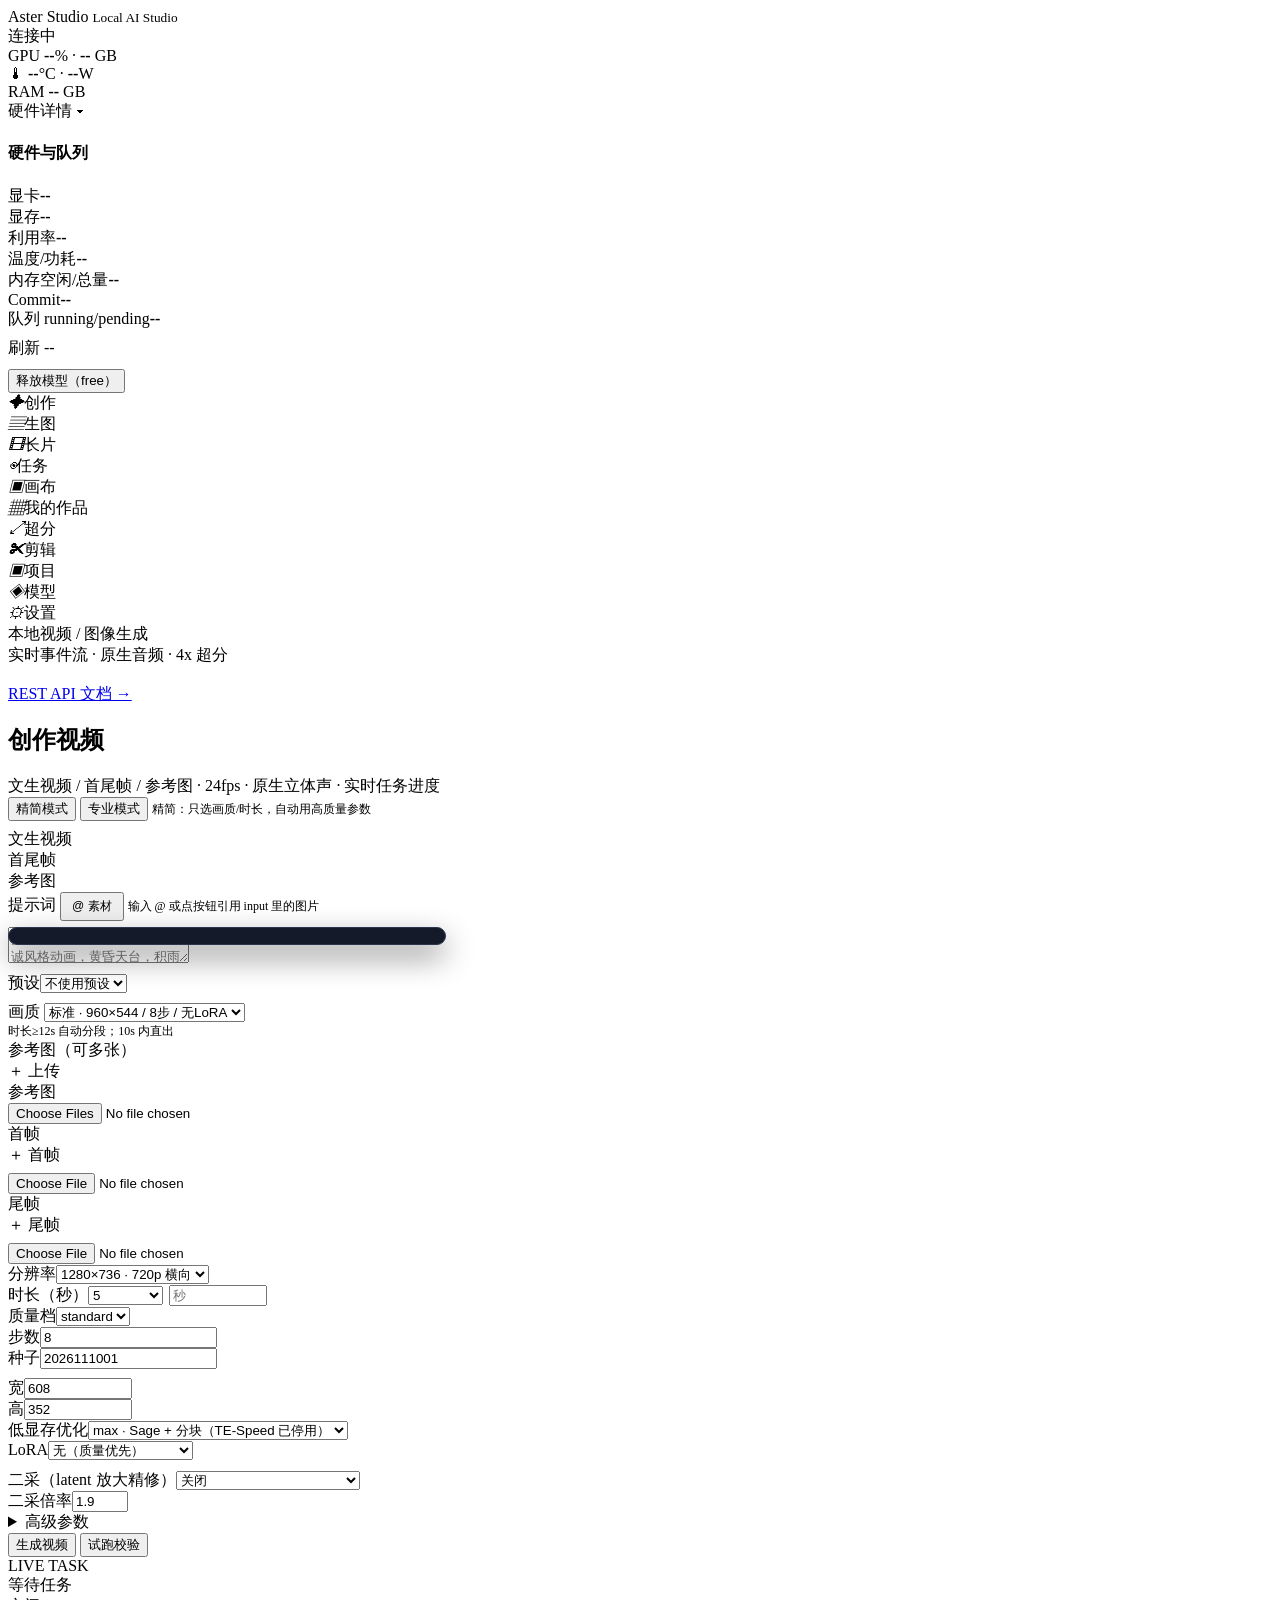
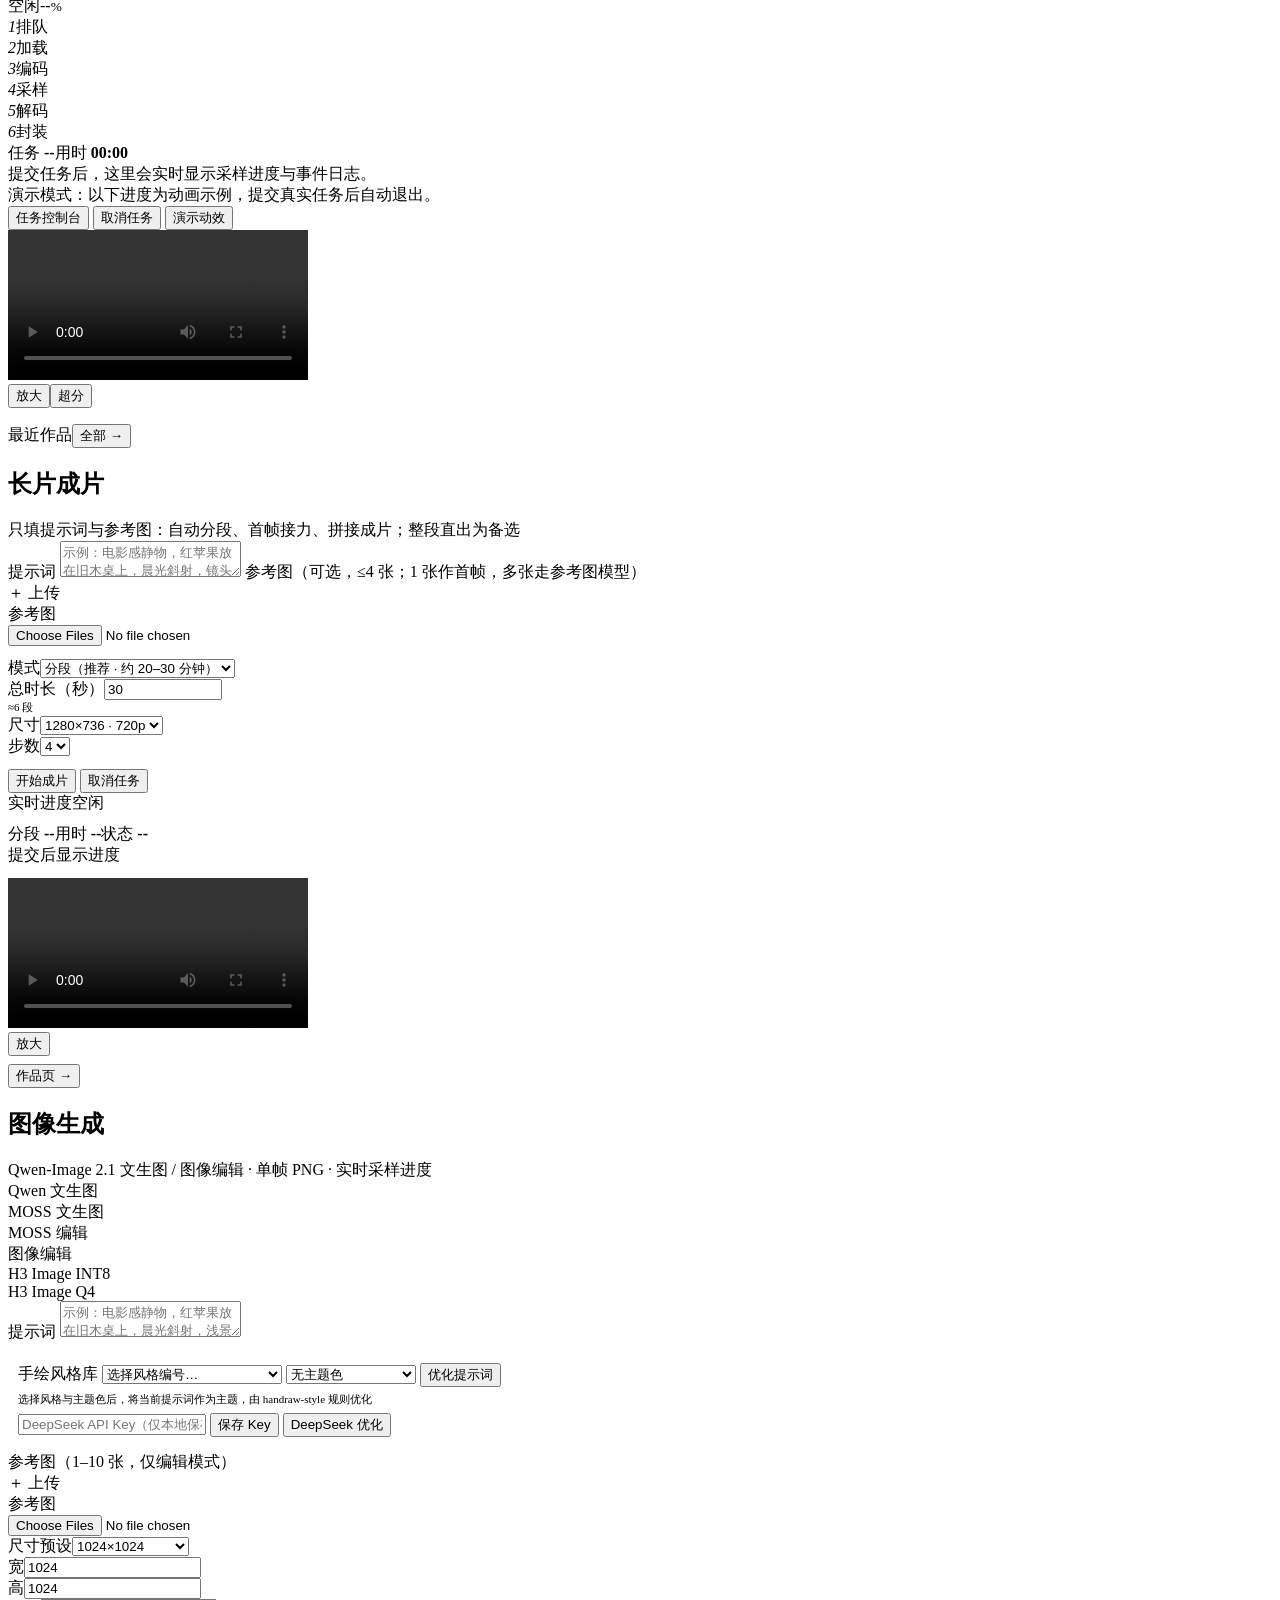
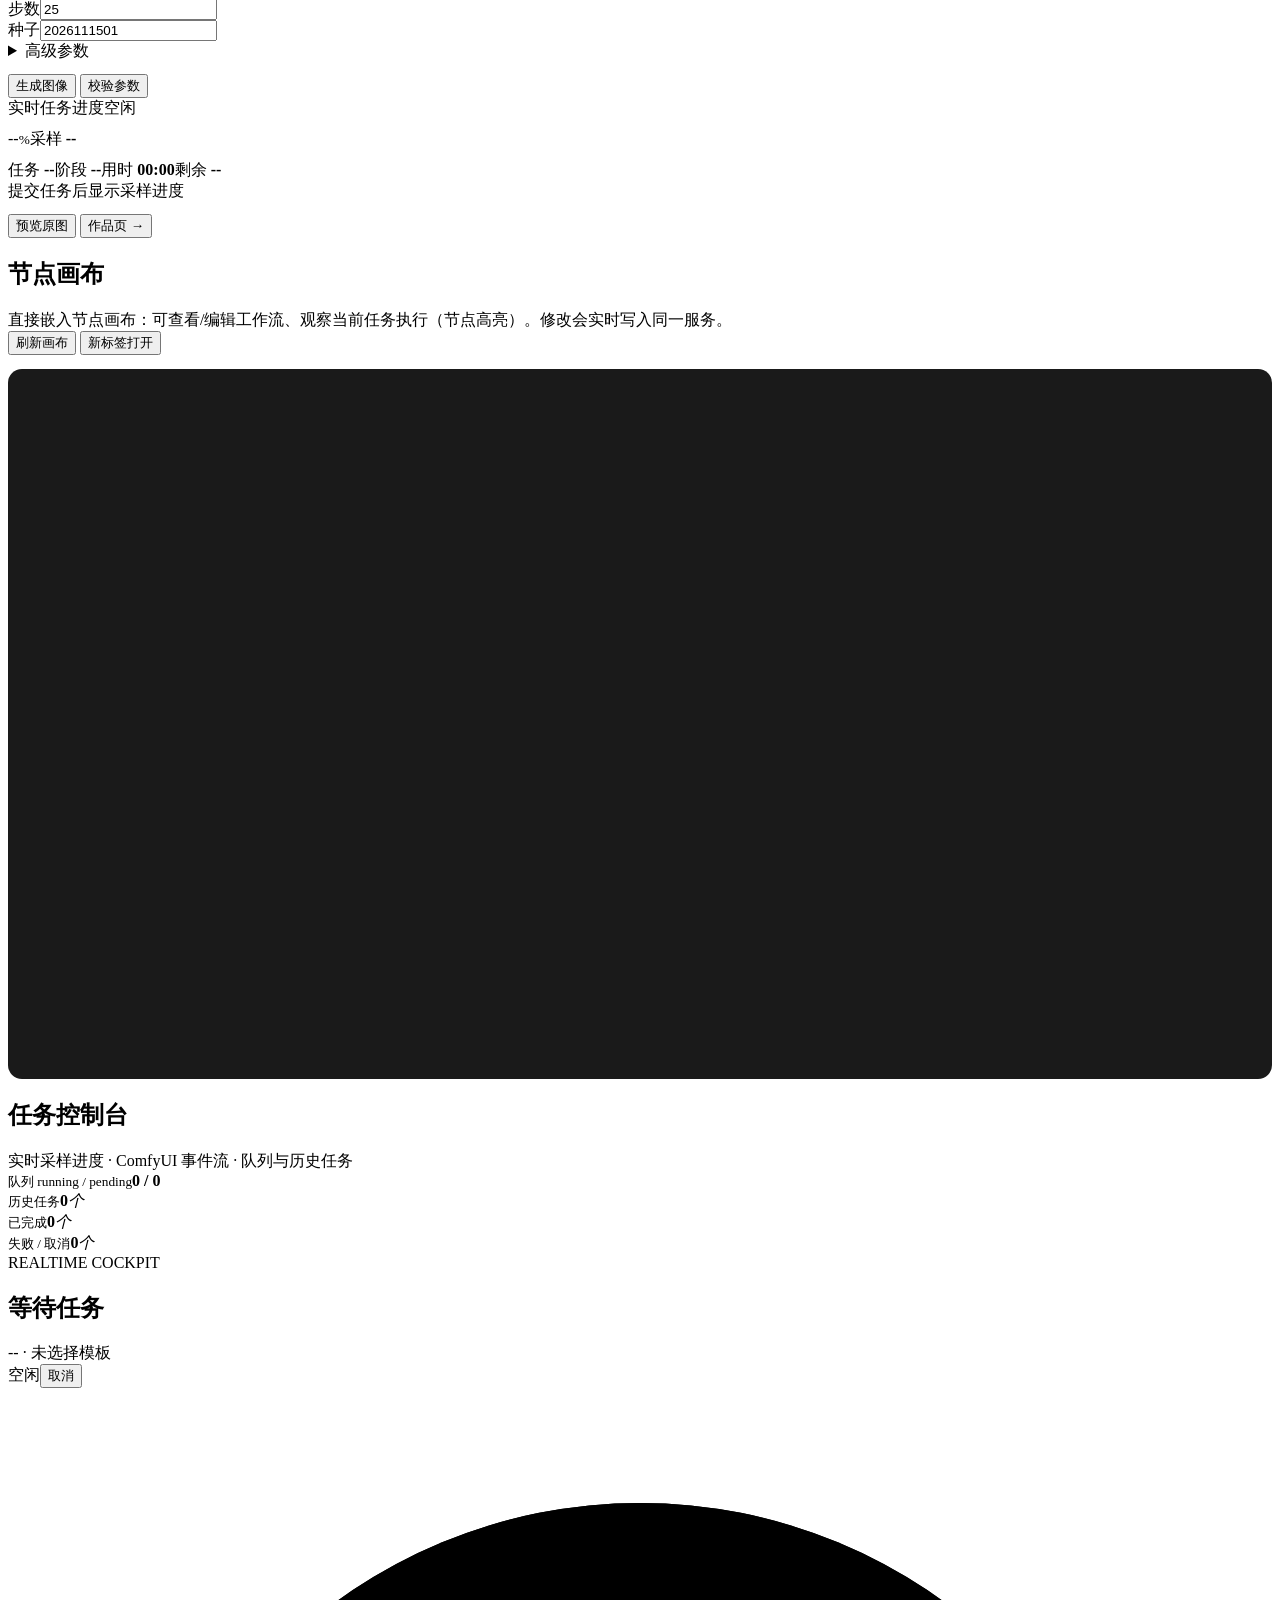
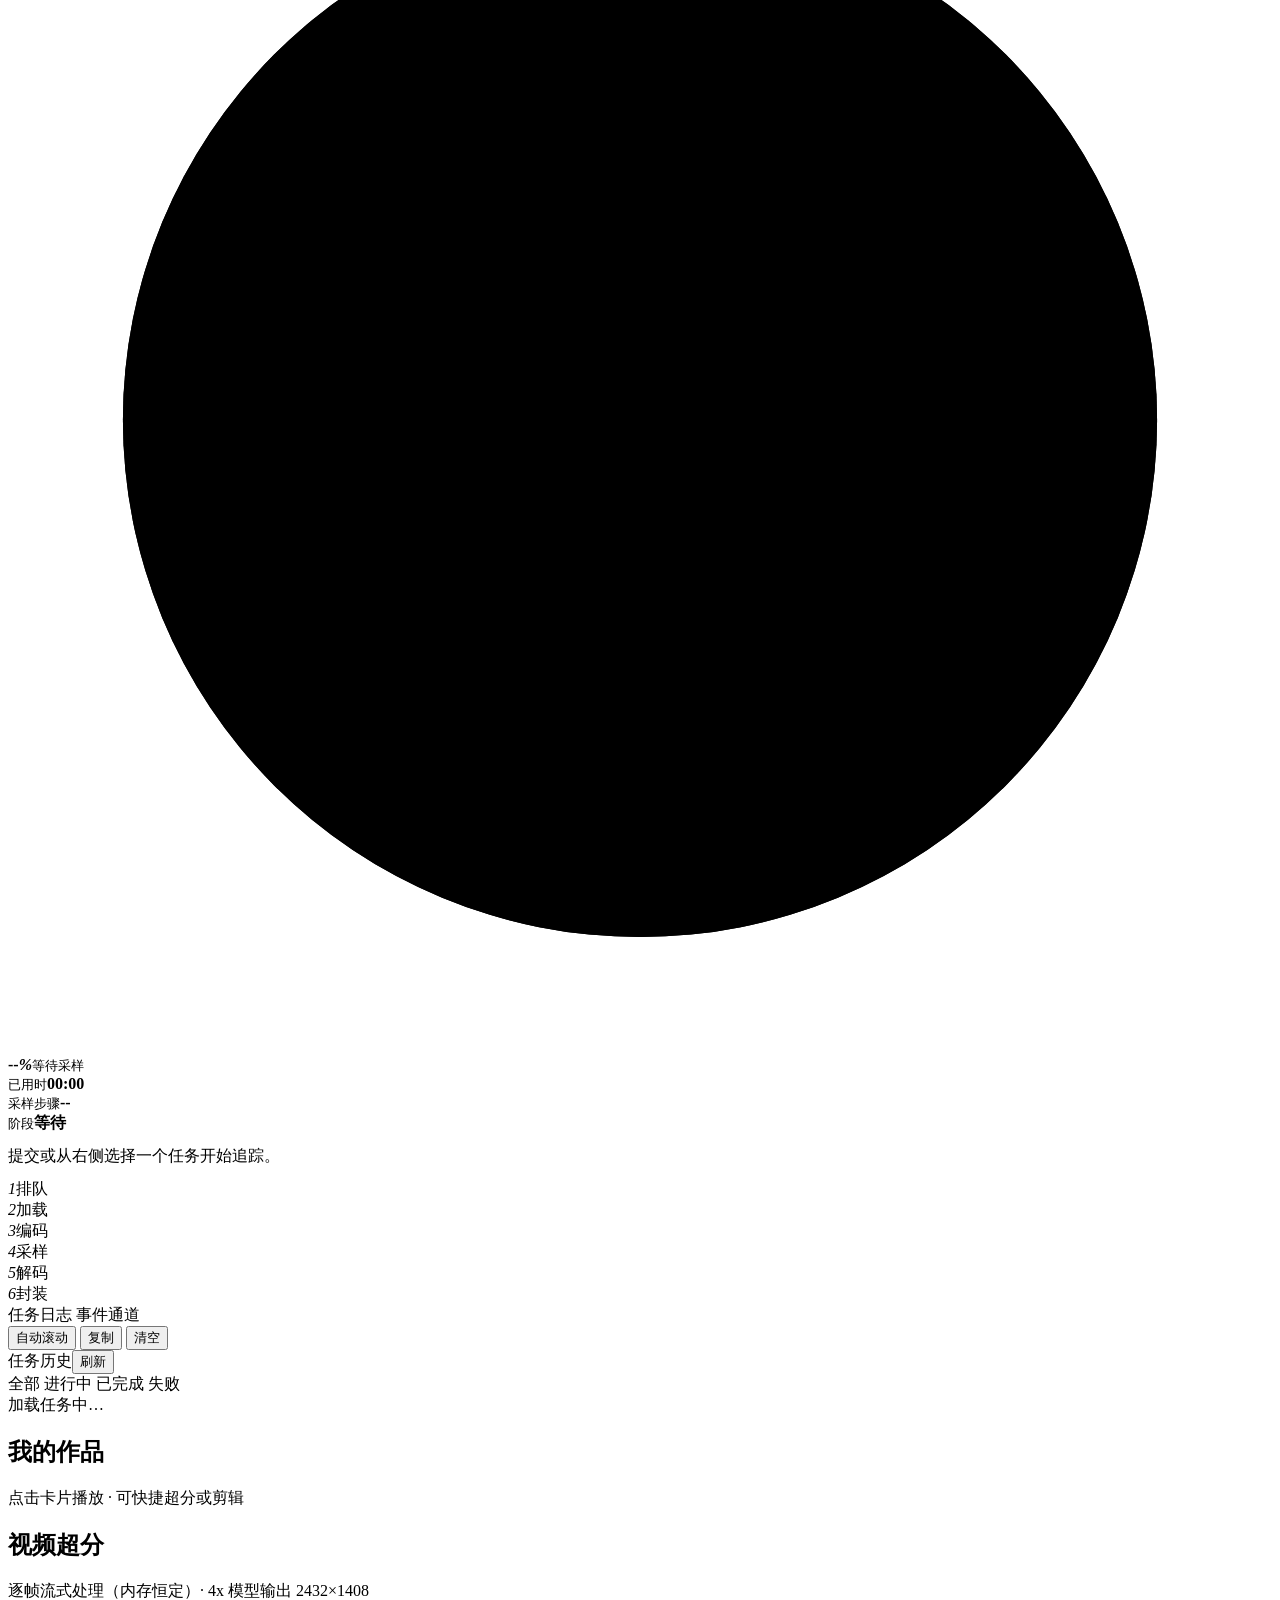
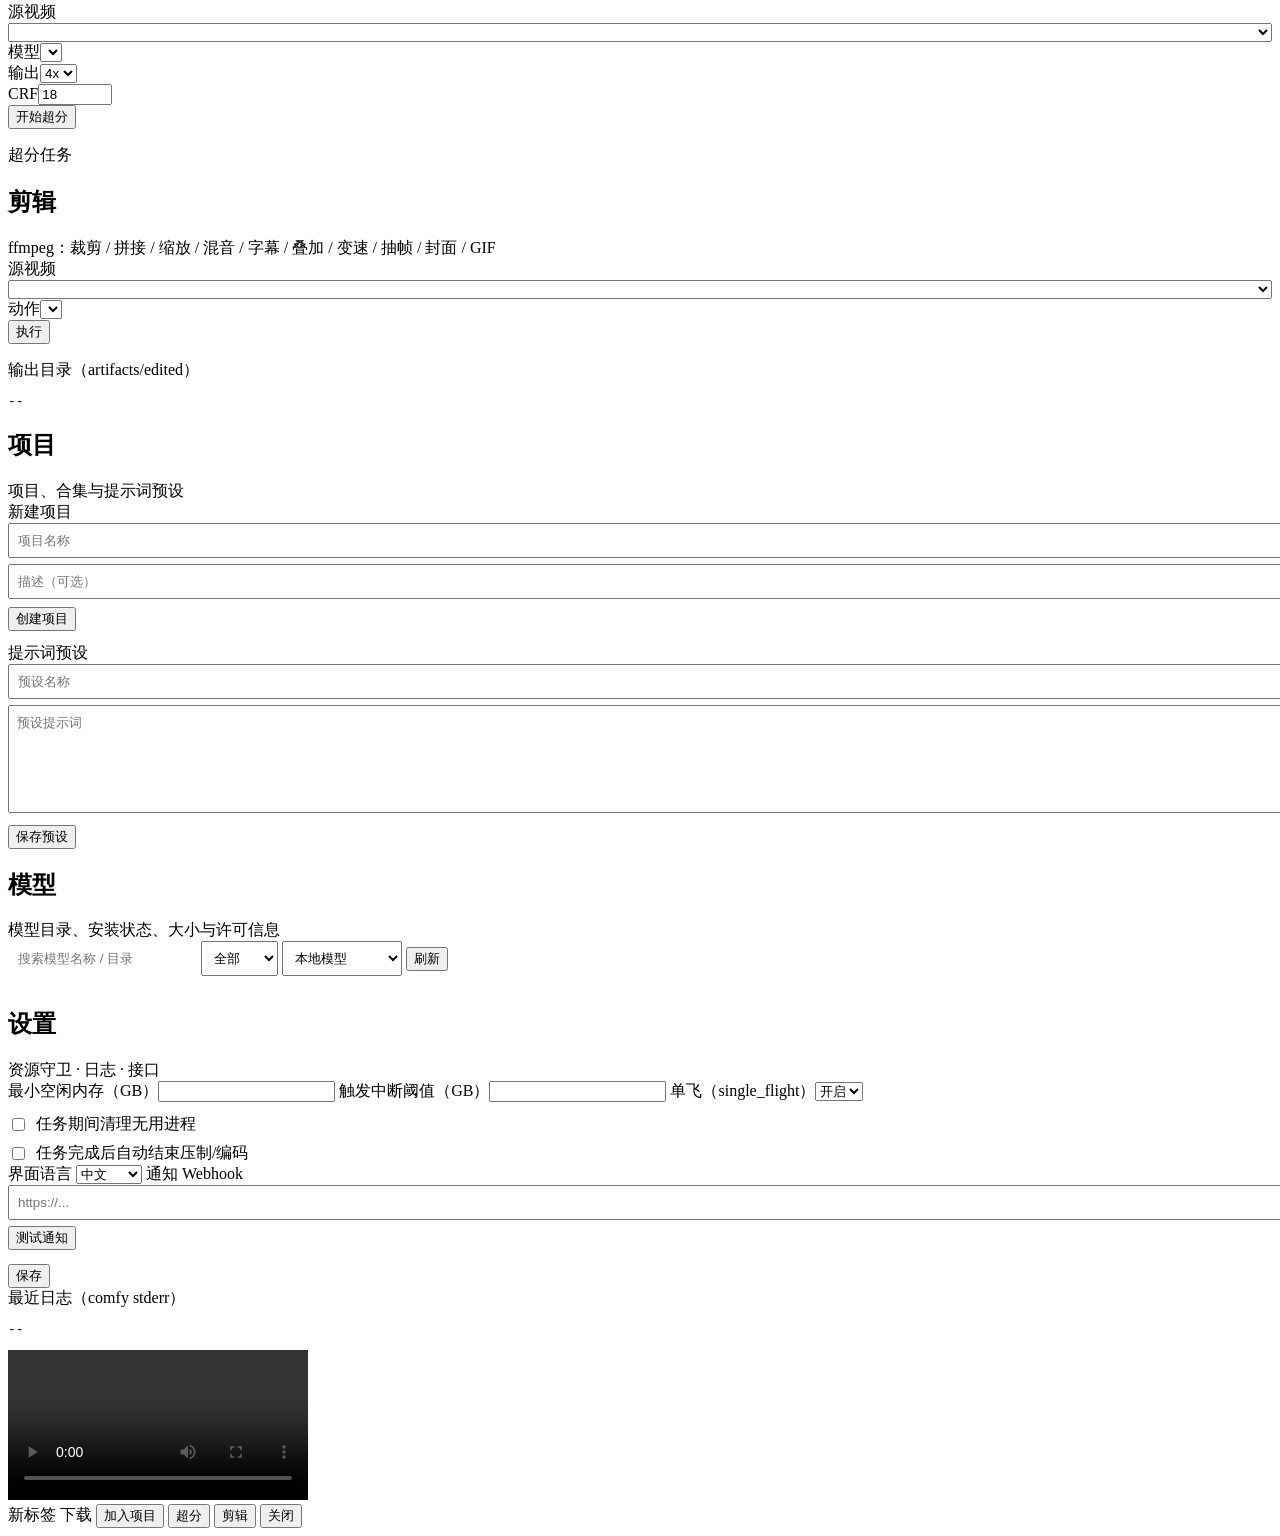
==== commit 2ee15d5c: "Localize all style names offline and keep DeepSeek for prompt completion only" ====
--- a/webapp/studio.html
+++ b/webapp/studio.html
@@ -268,7 +268,6 @@
             <div class="row" style="gap:6px;margin-top:6px;flex-wrap:wrap">
               <input id="deepseekKey" type="password" placeholder="DeepSeek API Key（仅本地保存）" style="flex:1;min-width:180px">
               <button class="btn xs" id="deepseekSave" type="button">保存 Key</button>
-              <button class="btn xs" id="handrawTranslate" type="button">翻译风格名</button>
               <button class="btn xs" id="handrawAgent" type="button">DeepSeek 优化</button>
             </div>
             <div class="muted" id="agentMsg" style="font-size:11px;margin-top:5px"></div>
